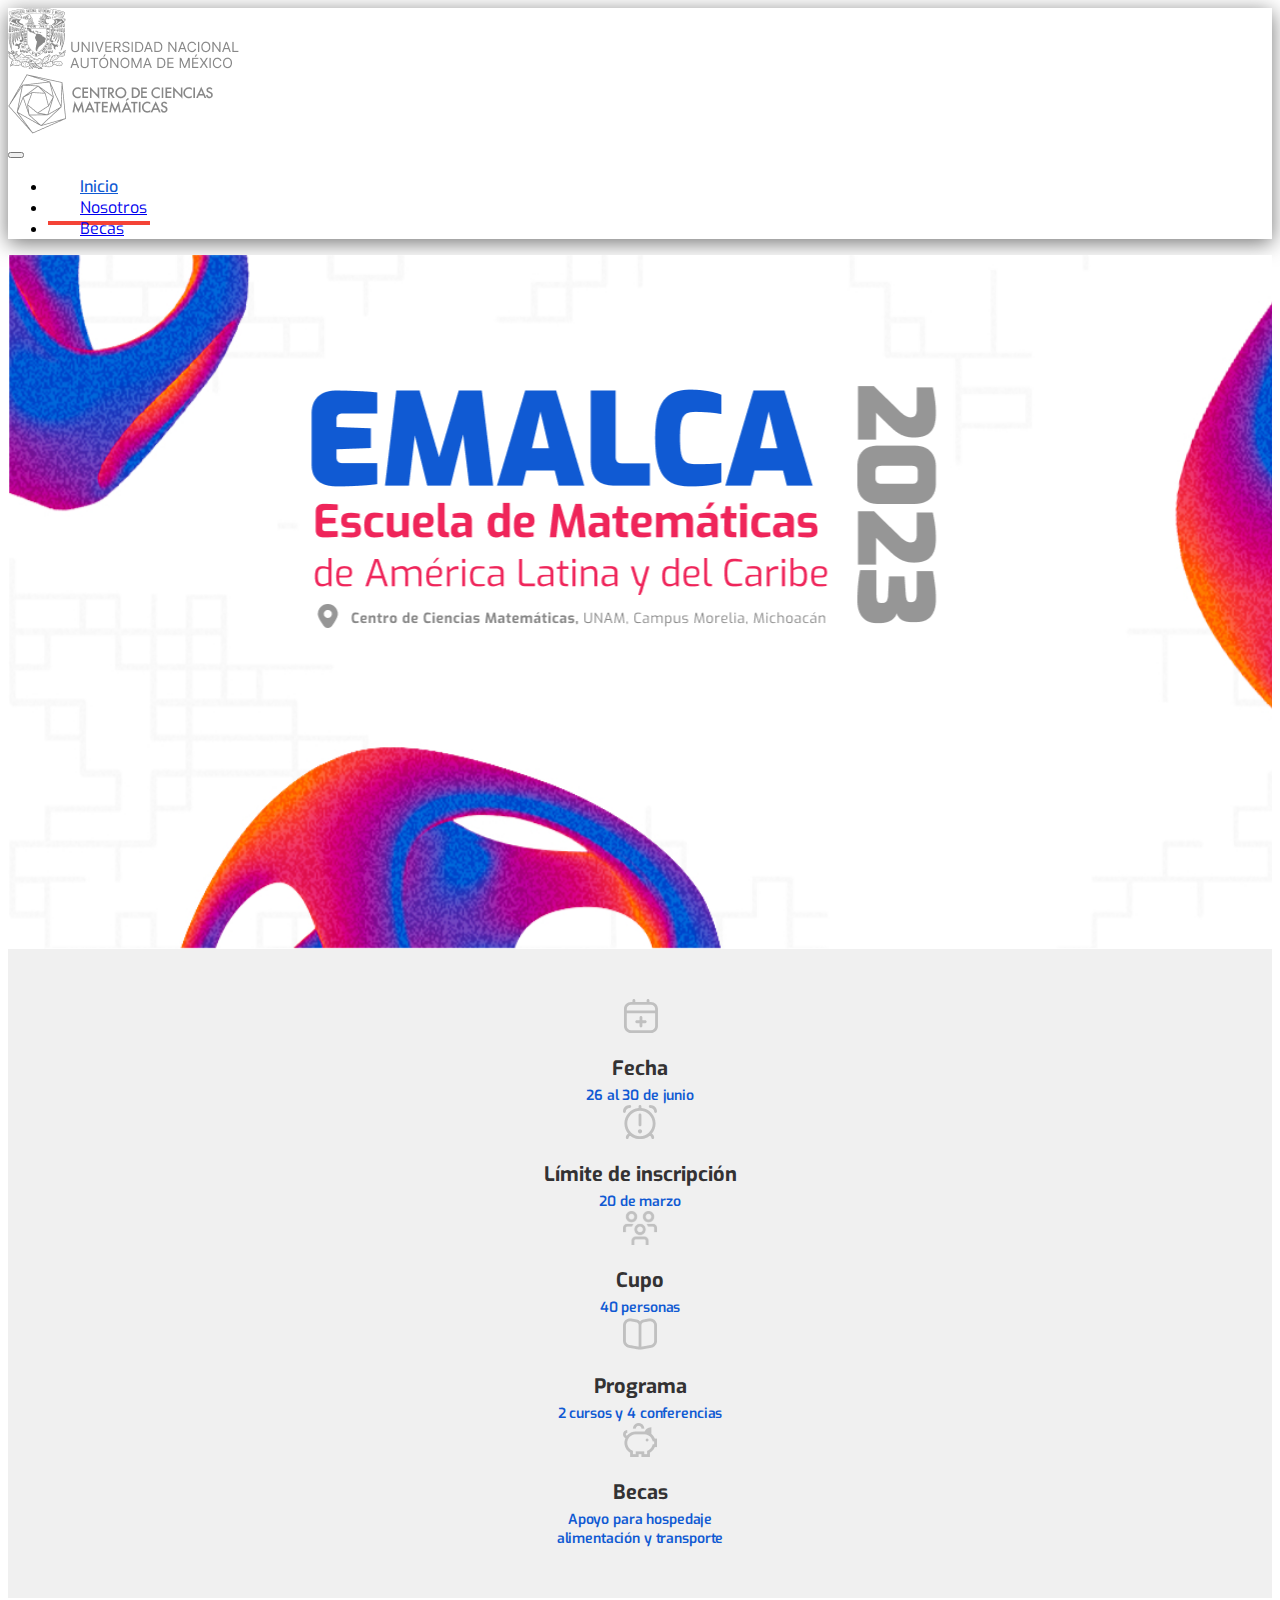
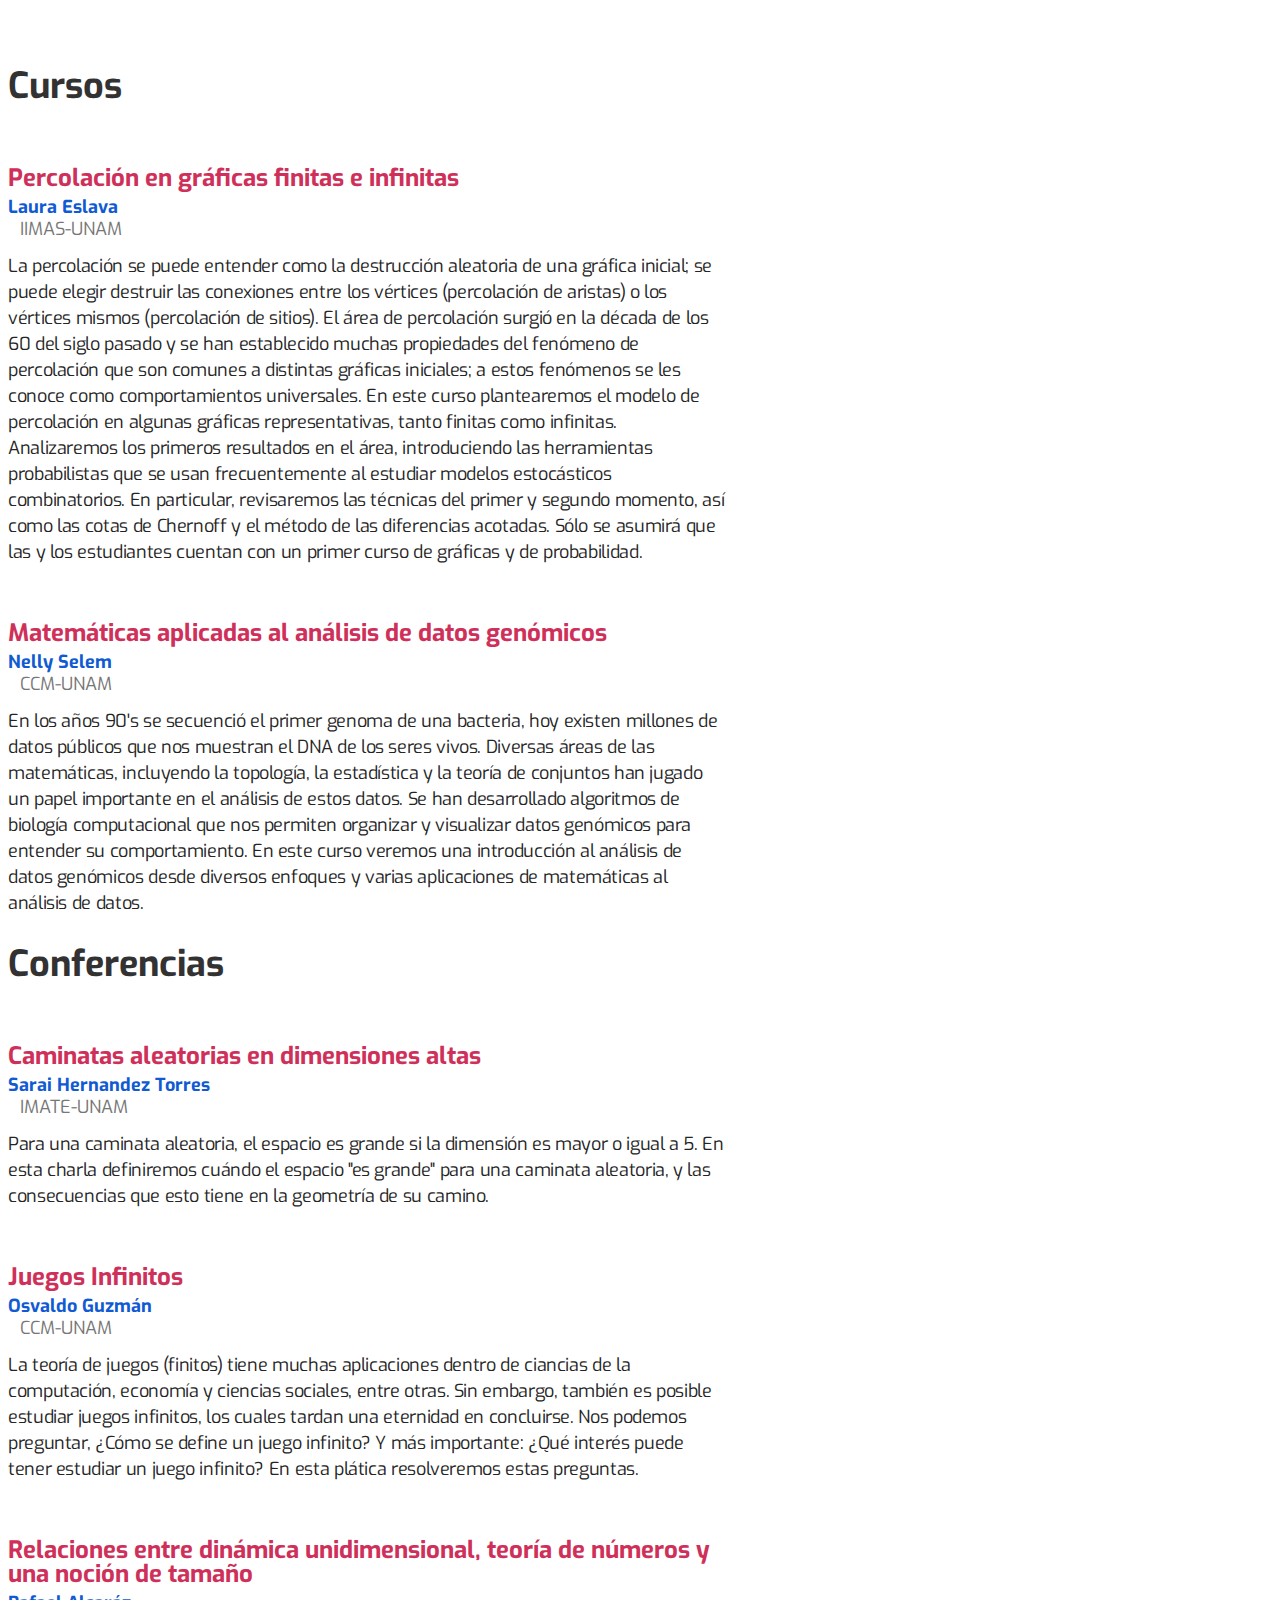
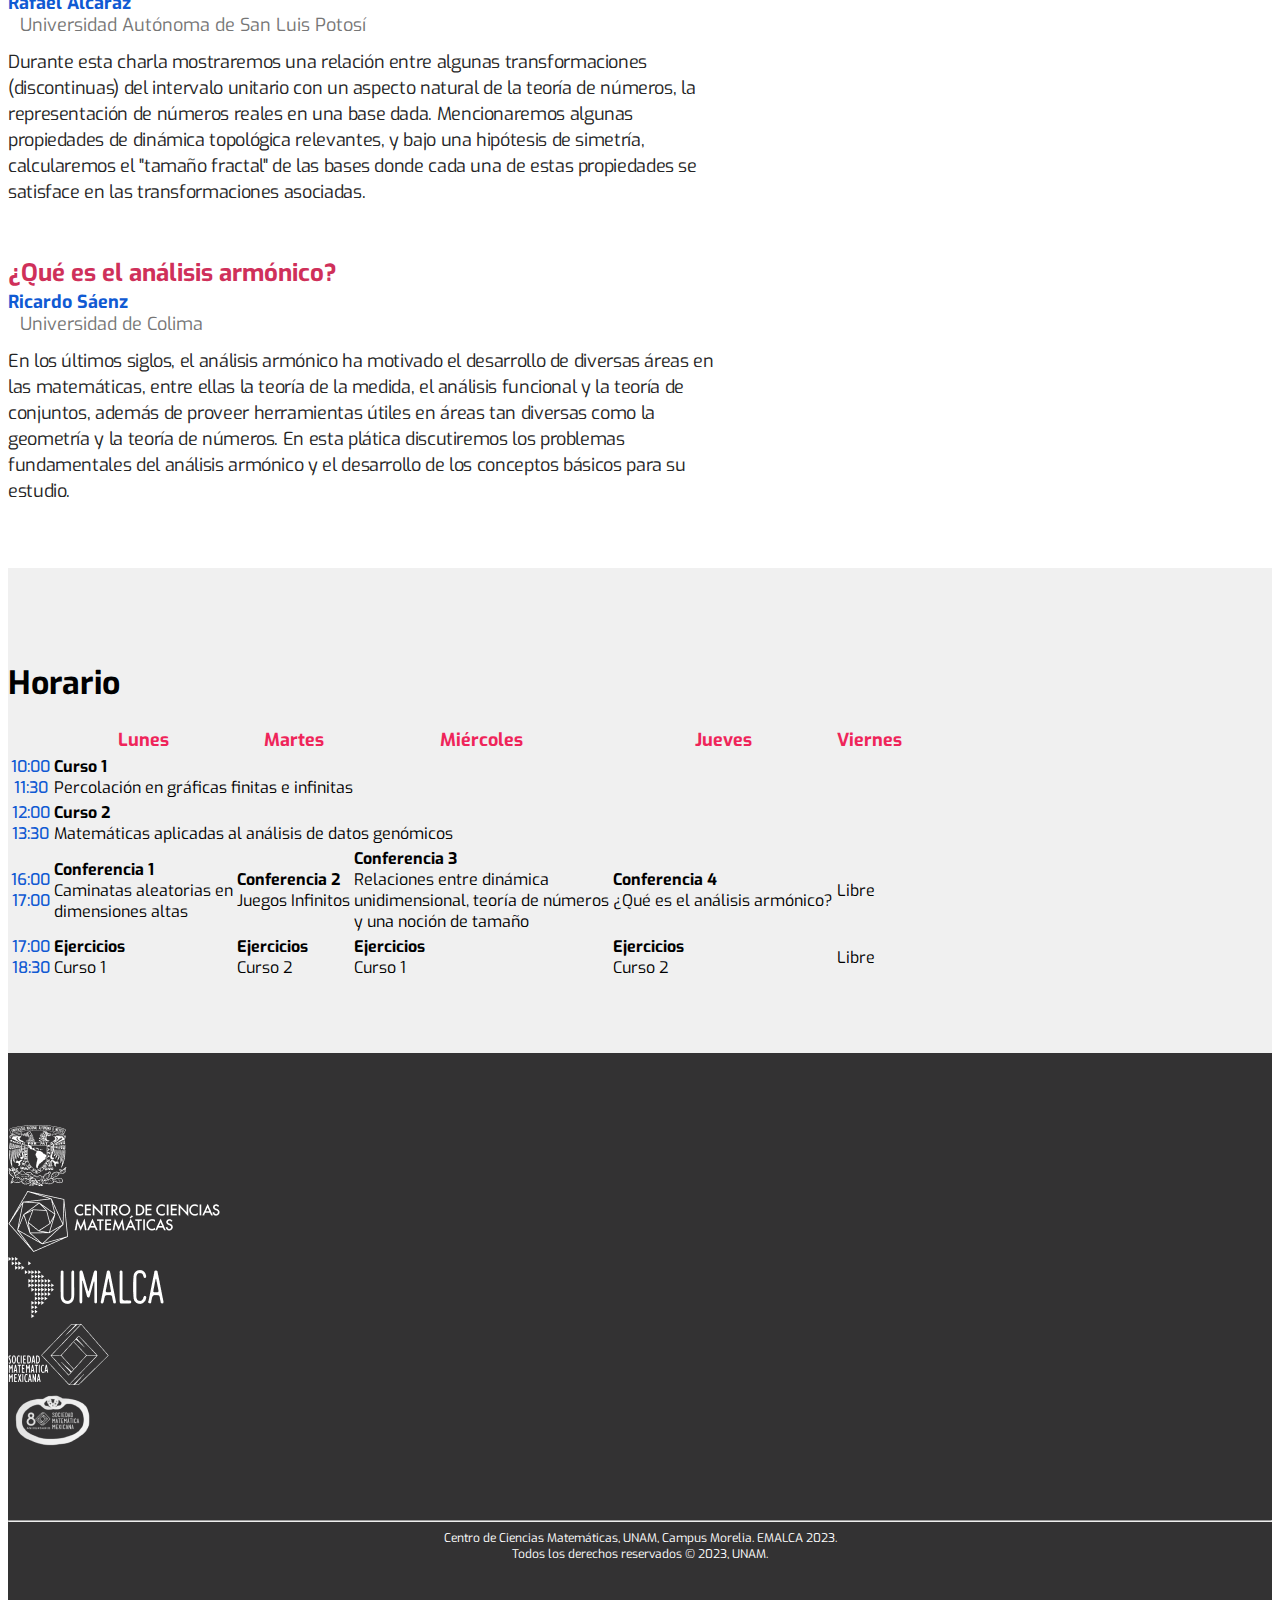
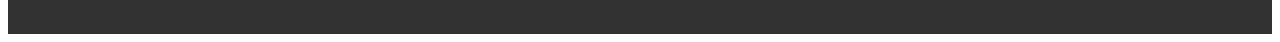
==== index.html @ 52194ac8 "curso 2" ====
<!doctype html>
<html lang="en">
<head>
    <meta charset="utf-8">
    <meta name="viewport" content="width=device-width, initial-scale=1">

    <link rel="preconnect" href="https://fonts.googleapis.com">
    <link rel="preconnect" href="https://fonts.gstatic.com" crossorigin>
    <link href="https://fonts.googleapis.com/css2?family=Exo:ital,wght@0,100;0,200;0,300;0,400;0,500;0,600;0,700;0,800;0,900;1,100;1,200;1,300;1,400;1,500;1,600;1,700;1,800;1,900&display=swap" rel="stylesheet">
    <link href="https://cdn.jsdelivr.net/npm/bootstrap@5.0.2/dist/css/bootstrap.min.css" rel="stylesheet" integrity="sha384-EVSTQN3/azprG1Anm3QDgpJLIm9Nao0Yz1ztcQTwFspd3yD65VohhpuuCOmLASjC" crossorigin="anonymous">
    <link rel="stylesheet" href="css/ccm.css">

    <title>Emalca 2023</title>

</head>
<body>

<nav class="shadow navbar navbar-expand-lg navbar-light ">
    <div class="container">
        <div>
            <img class="d-none d-md-inline-block" src="img/escudoUNAM.png" alt="Escudo UNAM"> <img class="ms-2 d-none d-sm-inline" src="img/unam-text.png" alt="Universidad Nacional Autónoma de México">
        </div>
        <div>
            <img  class="ms-1 ms-sm-4" src="img/ccm-logo.png" alt="Escudo CCM">
        </div>
        <button class="navbar-toggler" type="button" data-bs-toggle="collapse" data-bs-target="#navbarNav" aria-controls="navbarNav" aria-expanded="false" aria-label="Toggle navigation">
            <span class="navbar-toggler-icon"></span>
        </button>
        <div class="collapse navbar-collapse" id="navbarNav">
            <ul class="navbar-nav ms-auto ">
                <li class="nav-item">
                    <a class="nav-link active" aria-current="page" href="index.html">Inicio</a>
                </li>
                <li class="nav-item">
                    <a class="nav-link" href="nosotros.html">Nosotros</a>
                </li>
                <li class="nav-item">
                    <a class="nav-link" href="becas.html">Becas</a>
                </li>
            </ul>
        </div>
    </div>
</nav>

<div class="hero-image">
    <div class="container">
        <div class="d-flex">
            <img class="hero-text" src="img/TEXT-BANNER.png" ALT="imagen Emalca 2023">
        </div>
    </div>
</div>

<section id="infographic">
    <div class="container">
        <div class="d-flex flex-column flex-md-row justify-content-evenly">
            <div class="d-flex flex-column mb-5">
                <div class="info-icon"><svg width="35" height="35" viewBox="0 0 35 35" fill="none" xmlns="http://www.w3.org/2000/svg">
                    <path d="M27.8844 2.95809H26.4678V1.54142C26.4678 0.759423 25.8331 0.124756 25.0511 0.124756C24.2691 0.124756 23.6344 0.759423 23.6344 1.54142V2.95809H12.3011V1.54142C12.3011 0.759423 11.6664 0.124756 10.8844 0.124756C10.1024 0.124756 9.46777 0.759423 9.46777 1.54142V2.95809H8.05111C4.14536 2.95809 0.967773 6.13567 0.967773 10.0414V27.0414C0.967773 30.9472 4.14536 34.1248 8.05111 34.1248H27.8844C31.7902 34.1248 34.9678 30.9472 34.9678 27.0414V10.0414C34.9678 6.13567 31.7902 2.95809 27.8844 2.95809ZM8.05111 5.79142H27.8844C30.2276 5.79142 32.1344 7.69826 32.1344 10.0414V11.4581H3.80111V10.0414C3.80111 7.69826 5.70794 5.79142 8.05111 5.79142ZM27.8844 31.2914H8.05111C5.70794 31.2914 3.80111 29.3846 3.80111 27.0414V14.2914H32.1344V27.0414C32.1344 29.3846 30.2276 31.2914 27.8844 31.2914ZM23.6344 22.7914C23.6344 23.5734 22.9998 24.2081 22.2178 24.2081H19.3844V27.0414C19.3844 27.8234 18.7498 28.4581 17.9678 28.4581C17.1858 28.4581 16.5511 27.8234 16.5511 27.0414V24.2081H13.7178C12.9358 24.2081 12.3011 23.5734 12.3011 22.7914C12.3011 22.0094 12.9358 21.3748 13.7178 21.3748H16.5511V18.5414C16.5511 17.7594 17.1858 17.1248 17.9678 17.1248C18.7498 17.1248 19.3844 17.7594 19.3844 18.5414V21.3748H22.2178C22.9998 21.3748 23.6344 22.0094 23.6344 22.7914Z" fill="black" fill-opacity="0.2"/>
                </svg></div>
                <div class="info-graph-title">Fecha</div>
                <div class="info-graph-subtitle">26 al 30 de junio</div>
            </div>
            <div class="d-flex flex-column mb-5">
                <div class="info-icon">
                    <svg width="34" height="35" viewBox="0 0 34 35" fill="none" xmlns="http://www.w3.org/2000/svg">
                        <g opacity="0.2" clip-path="url(#clip0_27_1245)">
                            <path d="M18.4172 3.02326V1.54142C18.4172 0.758006 17.7839 0.124756 17.0005 0.124756C16.2171 0.124756 15.5838 0.758006 15.5838 1.54142V3.02326C7.6519 3.74151 1.41715 10.4268 1.41715 18.5414C1.41715 22.4203 2.84232 25.9733 5.1954 28.7032C3.9969 29.3393 2.83382 30.5689 2.83382 32.7081C2.83382 33.4915 3.46707 34.1248 4.25049 34.1248C5.0339 34.1248 5.66715 33.4915 5.66715 32.7081C5.66715 31.2914 6.88265 31.0166 7.23965 30.967C7.33882 30.9557 7.43515 30.9344 7.52582 30.9047C10.1537 32.922 13.439 34.1248 16.9991 34.1248C20.5592 34.1248 23.8487 32.922 26.4766 30.9018C26.5616 30.9302 26.6508 30.9514 26.7429 30.9642C27.1169 31.0152 28.3324 31.29 28.3324 32.7067C28.3324 33.4901 28.9657 34.1233 29.7491 34.1233C30.5325 34.1233 31.1657 33.4901 31.1657 32.7067C31.1657 30.5675 30.0027 29.3378 28.8042 28.7018C31.1572 25.9718 32.5824 22.4188 32.5824 18.54C32.5824 10.4253 26.3477 3.74009 18.4157 3.02184L18.4172 3.02326ZM4.25049 18.5414C4.25049 11.5105 9.96957 5.79142 17.0005 5.79142C24.0314 5.79142 29.7505 11.5105 29.7505 18.5414C29.7505 25.5723 24.0314 31.2914 17.0005 31.2914C9.96957 31.2914 4.25049 25.5723 4.25049 18.5414ZM34.0005 6.49976C34.0005 7.28317 33.3672 7.91642 32.5838 7.91642C31.8004 7.91642 31.1672 7.28317 31.1672 6.49976C31.1672 4.78276 29.7831 2.95809 27.2217 2.95809C26.4383 2.95809 25.8051 2.32484 25.8051 1.54142C25.8051 0.758006 26.4383 0.124756 27.2217 0.124756C31.0241 0.124756 34.0005 2.92551 34.0005 6.49976ZM1.41715 7.91642C0.633738 7.91642 0.000488281 7.28317 0.000488281 6.49976C0.000488281 2.92551 2.97832 0.124756 6.77924 0.124756C7.56265 0.124756 8.1959 0.758006 8.1959 1.54142C8.1959 2.32484 7.56265 2.95809 6.77924 2.95809C4.21649 2.95809 2.83382 4.78276 2.83382 6.49976C2.83382 7.28317 2.20057 7.91642 1.41715 7.91642ZM18.4172 10.0414V19.9581C18.4172 20.7415 17.7839 21.3748 17.0005 21.3748C16.2171 21.3748 15.5838 20.7415 15.5838 19.9581V10.0414C15.5838 9.25801 16.2171 8.62476 17.0005 8.62476C17.7839 8.62476 18.4172 9.25801 18.4172 10.0414ZM19.1255 26.3331C19.1255 27.5061 18.1735 28.4581 17.0005 28.4581C15.8275 28.4581 14.8755 27.5061 14.8755 26.3331C14.8755 25.1601 15.8275 24.2081 17.0005 24.2081C18.1735 24.2081 19.1255 25.1601 19.1255 26.3331Z" fill="black"/>
                        </g>
                        <defs>
                            <clipPath id="clip0_27_1245">
                                <rect width="34" height="34" fill="white" transform="translate(0.000488281 0.124756)"/>
                            </clipPath>
                        </defs>
                    </svg></div>
                <div class="info-graph-title">Límite de inscripción</div>
                <div class="info-graph-subtitle">20 de marzo</div>
            </div>
            <div class="d-flex flex-column mb-5">
                <div class="info-icon">
                    <svg width="35" height="35" viewBox="0 0 35 35" fill="none" xmlns="http://www.w3.org/2000/svg" xmlns:xlink="http://www.w3.org/1999/xlink">
                        <rect opacity="0.2" x="0.0322266" y="0.00390625" width="34" height="34" fill="url(#pattern0)"/>
                        <defs>
                            <pattern id="pattern0" patternContentUnits="objectBoundingBox" width="1" height="1">
                                <use xlink:href="#image0_27_1267" transform="scale(0.00195312)"/>
                            </pattern>
                            <image id="image0_27_1267" width="512" height="512" xlink:href="[data-uri]"/>
                        </defs>
                    </svg>
                </div>
                <div class="info-graph-title">Cupo</div>
                <div class="info-graph-subtitle">40 personas</div>
            </div>
            <div class="d-flex flex-column mb-5">
                <div class="info-icon">
                    <img class="img" src="img/book.png" alt="Program icon">
                </div>
                <div class="info-graph-title">Programa</div>
                <div class="info-graph-subtitle">2 cursos y 4 conferencias</div>
            </div>
            <div class="d-flex flex-column mb-5">
                <div class="info-icon">
                    <img class="img" src="img/becas.png" alt="Becas icon">
                </div>
                <div class="info-graph-title">Becas</div>
                <div class="info-graph-subtitle">Apoyo para hospedaje<br>
                    alimentación y transporte</div>
            </div>
        </div>
    </div>

</section>

<section id="program">
    <div class="container">

        <h1>Cursos</h1>

        <div class="course">
            <div class="course-title">Percolación en gráficas finitas e infinitas</div>
            <div class="professor d-inline">Laura Eslava</div><div class="university d-inline">IIMAS-UNAM</div>
            <div class="abstract">La percolación se puede entender como la destrucción aleatoria de una gráfica inicial; se puede elegir destruir las conexiones entre los vértices (percolación de aristas) o los vértices mismos (percolación de sitios). El área de percolación surgió en la década de los 60 del siglo pasado y se han establecido muchas propiedades del fenómeno de percolación que son comunes
                a distintas gráficas iniciales; a estos fenómenos se les conoce como comportamientos universales. En este curso plantearemos el modelo de percolación en algunas gráficas representativas, tanto finitas como infinitas.
                Analizaremos los primeros resultados en el área, introduciendo las herramientas probabilistas que se usan frecuentemente al estudiar modelos estocásticos combinatorios. En particular, revisaremos las técnicas del primer y segundo momento, así como las cotas de Chernoff y el método de las diferencias acotadas. Sólo se asumirá que las y los estudiantes cuentan con un primer curso de gráficas y de probabilidad. </div>
        </div>

        <div class="course">
            <div class="course-title">Matemáticas aplicadas al análisis de datos genómicos</div>
            <div class="professor d-inline">Nelly Selem</div><div class="university d-inline">CCM-UNAM</div>
            <div class="abstract">En los años 90's se secuenció el primer genoma de una bacteria, hoy existen millones de datos públicos que nos muestran el DNA de los seres vivos. Diversas áreas de las matemáticas, incluyendo la topología, la estadística y la teoría de conjuntos han jugado un papel importante en el análisis de estos datos. Se han desarrollado algoritmos de biología computacional que nos permiten organizar y visualizar datos genómicos para entender su comportamiento. En este curso veremos una introducción al análisis de datos genómicos desde diversos enfoques y varias aplicaciones de matemáticas al análisis de datos.</div>
        </div>

        <h1 class="mt-5">Conferencias</h1>

        <div class="course">
            <div class="course-title">Caminatas aleatorias en dimensiones altas</div>
            <div class="professor d-inline">Sarai Hernandez Torres</div><div class="university d-inline">IMATE-UNAM</div>
            <div class="abstract">Para una caminata aleatoria, el espacio es grande si la dimensión es mayor o igual a 5. En esta charla definiremos cuándo el espacio "es grande" para una caminata aleatoria, y las consecuencias que esto tiene en la geometría de su camino. </div>
        </div>

        <div class="course">
            <div class="course-title">Juegos Infinitos</div>
            <div class="professor d-inline">Osvaldo Guzmán</div><div class="university d-inline">CCM-UNAM</div>
            <div class="abstract">La teoría de juegos (finitos) tiene muchas aplicaciones dentro de ciancias de la computación, economía y ciencias sociales, entre otras. Sin embargo, también es posible estudiar juegos infinitos, los cuales tardan una eternidad en concluirse. Nos podemos preguntar, ¿Cómo se define un juego infinito? Y más importante: ¿Qué interés puede tener estudiar un juego infinito? En esta plática resolveremos estas preguntas.</div>
        </div>

        <div class="course">
            <div class="course-title">Relaciones entre dinámica unidimensional, teoría de números y una noción de tamaño</div>
            <div class="professor d-inline">Rafael Alcaráz</div><div class="university d-inline">Universidad Autónoma de San Luis Potosí</div>
            <div class="abstract">Durante esta charla mostraremos una relación entre algunas transformaciones (discontinuas) del intervalo unitario con un aspecto natural de la teoría de números, la representación de números reales en una base dada. Mencionaremos algunas propiedades de dinámica topológica relevantes, y bajo una hipótesis de simetría, calcularemos el "tamaño fractal" de las bases donde cada una de estas propiedades se satisface en las transformaciones asociadas.</div>
        </div>

        <div class="course">
            <div class="course-title">¿Qué es el análisis armónico?</div>
            <div class="professor d-inline">Ricardo Sáenz</div><div class="university d-inline">Universidad de Colima</div>
            <div class="abstract">En los últimos siglos, el análisis armónico ha motivado el desarrollo de diversas áreas en las matemáticas, entre ellas la teoría de la medida, el análisis funcional y la teoría de conjuntos, además de proveer herramientas útiles en áreas tan diversas como la geometría y la teoría de números. En esta plática discutiremos los problemas fundamentales del análisis armónico y el desarrollo de los conceptos básicos para su estudio.</div>
        </div>
    </div>
</section>

<section id="schedule">

    <div class="container">

        <h1 class="mb-5">Horario</h1>

        <div class="table-responsive-lg">
            <table class="table">
            <thead>
            <tr>
                <th scope="col"></th>
                <th scope="col" class="text-center"><span class="text-red fw-bold">Lunes</span></th>
                <th scope="col" class="text-center"><span class="text-red fw-bold">Martes</span></th>
                <th scope="col" class="text-center"><span class="text-red fw-bold">Miércoles</span></th>
                <th scope="col" class="text-center"><span class="text-red fw-bold">Jueves</span></th>
                <th scope="col" class="text-center"><span class="text-red fw-bold">Viernes</span></th>
            </tr>
            </thead>
            <tbody>
                <tr>
                    <th scope="row"><div class="d-flex flex-column text-blue"><div>10:00</div><div></div>11:30</div></th>
                    <td colspan="5"><div class="d-flex flex-column justify-content-center text-center"><div class="curso"><strong>Curso 1</strong></div><div class="curso-title">Percolación en gráficas finitas e infinitas</div></div></td>
                </tr>
                <tr>
                    <th scope="row"><div class="d-flex flex-column text-blue"><div>12:00</div><div></div>13:30</div></th>
                    <td colspan="5"><div class="d-flex flex-column justify-content-center text-center"><div class="curso"><strong>Curso 2</strong></div><div class="curso-title">Matemáticas aplicadas al análisis de datos genómicos</div></div></td>
                </tr>
                <tr>
                    <th scope="row"><div class="d-flex flex-column text-blue"><div>16:00</div><div></div>17:00</div></th>
                    <td><div class="d-flex flex-column justify-content-center text-center"><div class="curso"><strong>Conferencia 1</strong></div><div class="curso-title">Caminatas aleatorias en</div><div>dimensiones altas</div></div></td>
                    <td><div class="d-flex flex-column justify-content-center text-center"><div class="curso"><strong>Conferencia 2</strong></div><div class="curso-title">Juegos Infinitos</div></div></td>
                    <td><div class="d-flex flex-column justify-content-center text-center"><div class="curso"><strong>Conferencia 3</strong></div><div class="curso-title">Relaciones entre dinámica</div><div> unidimensional, teoría de números</div><div> y una noción de tamaño</div></div></td>
                    <td><div class="d-flex flex-column justify-content-center text-center"><div class="curso"><strong>Conferencia 4</strong></div><div class="curso-title">¿Qué es el análisis armónico?</div></div></td>
                    <td><div class="d-flex flex-column justify-content-center text-center"><span class="text-disabled">Libre</span></div></td>
                </tr>
                <tr>
                    <th scope="row"><div class="d-flex flex-column text-blue"><div>17:00</div><div></div>18:30</div></th>
                    <td><div class="d-flex flex-column justify-content-center text-center"><div class="curso"><strong>Ejercicios</strong></div><div class="curso-title">Curso 1</div></div></td>
                    <td><div class="d-flex flex-column justify-content-center text-center"><div class="curso"><strong>Ejercicios</strong></div><div class="curso-title">Curso 2</div></div></td>
                    <td><div class="d-flex flex-column justify-content-center text-center"><div class="curso"><strong>Ejercicios</strong></div><div class="curso-title">Curso 1</div></div></td>
                    <td><div class="d-flex flex-column justify-content-center text-center"><div class="curso"><strong>Ejercicios</strong></div><div class="curso-title">Curso 2</div></div></td>
                    <td><div class="d-flex flex-column justify-content-center text-center"><span class="text-disabled">Libre</span></div></td>
                </tr>
            </tbody>
        </table>
        </div>

    </div>


</section>

<section id="footer">
    <div class="container">
        <div class="d-flex flex-column justify-content-center flex-md-row justify-content-md-around">
            <div class="sponsor mb-3"><img src="img/UNAM.png" alt="Logo UNAM"></div>
            <div class="sponsor mb-3"><img src="img/CCM.png" alt="Logo CCM"></div>
            <div class="sponsor mb-3"><img src="img/UMALCA.png" alt="Logo Emalca"></div>
            <div class="sponsor mb-3"><img src="img/SMM.png" alt="Logo SMM"></div>
            <div class="sponsor mb-3"><img src="img/SMM-80.png" alt="Logo SMM"></div>
        </div>
        <hr>
        <div class="copyright">
            Centro de Ciencias Matemáticas, UNAM, Campus Morelia. EMALCA 2023.<br>
            Todos los derechos reservados © 2023, UNAM.
        </div>
    </div>
</section>

   <script src="https://cdn.jsdelivr.net/npm/bootstrap@5.0.2/dist/js/bootstrap.bundle.min.js" integrity="sha384-MrcW6ZMFYlzcLA8Nl+NtUVF0sA7MsXsP1UyJoMp4YLEuNSfAP+JcXn/tWtIaxVXM" crossorigin="anonymous"></script>

</body>
</html>
---- css/ccm.css ----
body, html {
    font-family: 'Exo', sans-serif;
}

.hero-image {
    /*background-image: url("../img/BANNER_INICIO1.jpg");*/
    /*background-repeat: no-repeat;*/
    /*background-size: cover;*/
    /*position: relative;*/
    /* min-height: 550px; */
    /* padding: 16px; */
    /*z-index: 0;*/
    margin-bottom: 24px;
}

.hero-text {
    margin-top: 30px;
    max-width: 100%;
}

.hero-l {
    margin-left: 12px;
    margin-top: 200px;
}

.hero-title-blue {
    font-style: normal;
    font-weight: 900;
    font-size: 50px;
    line-height: 52px;
    color: #105AD3;
}

.hero-title-red {
    font-weight: 700;
    font-size: 32px;
    line-height: 34px;
    color: #EF255A;
}

.hero-subtitle-red {
    font-weight: 400;
    font-size: 24px;
    line-height: 28px;
    color: #EF255A;
    max-width: 80%;
}

.hero-location {
    font-size: 16px;
    line-height: 20px;
    color: #969696;
    max-width: 70%;

}

.hero-r {
    position: relative;
}

.hero-year {
    font-weight: 900;
    font-size: 62px;
    line-height: 64px;
    color: #969696;
    position: absolute;
    transform-origin: 0 0;
    transform: rotate(90deg);
    left: 12px;
    top: 200px;
}

.btn {
    padding: 0.5rem 1.6rem;
    font-size: 1.2rem;
    font-weight: 500;
    border-radius: 1rem;
    transition: color .15s ease-in-out,background-color .15s ease-in-out,border-color .15s ease-in-out,box-shadow .15s ease-in-out;
}

.btn-success {
    color: #fff;
    background-color: #105AD3;
    border-color: #105AD3;
}

.btn-success:hover {
    color: #fff;
    background-color: #0e4297;
    border-color: #0e4297;
}

#infographic {
    padding: 50px 0;
    background-color: #F0F0F0;
}

.info-icon {
    text-align: center;
    margin-bottom: 16px;
}

.info-graph-title {
    font-weight: 700;
    font-size: 20px;
    line-height: 27px;
    text-align: center;
    color: #333233;
    margin-bottom: 4px;
}

.info-graph-subtitle {
    font-weight: 600;
    font-size: 14px;
    line-height: 19px;
    /* identical to box height */

    text-align: center;
    letter-spacing: -0.01em;

    color: #105AD3;
    /*color: #878787; */
}

#program {
    padding: 40px 0;
}

#program h1 {
    font-weight: 700;
    font-size: 36px;
    line-height: 48px;
    color: #333233;
}

.course {
    margin-top: 3.5rem;
}

.course-title {
    font-weight: 700;
    font-size: 24px;
    line-height: 24px;
    color: #CF305A;
    margin-bottom: 8px;
    margin-top: 32px;
    max-width: 720px;
}

.professor {
    font-weight: 700;
    font-size: 18px;
    line-height: 19px;
    color: #105AD3;

}

.university {
    font-size: 18px;
    margin-left: 12px;
    color: #767676;
}

.abstract {
    font-weight: 400;
    font-size: 16px;
    line-height: 26px;
    letter-spacing: -0.02em;
    max-width: 720px;
    color: #242424;
    margin-top: 12px;
    margin-bottom: 24px;
}

#historia {
    padding: 40px 0;
}

#historia p {
    max-width: 720px;
}

.timeline-section {
    background-color: #F0F0F0;
    padding: 48px 24px;
    overflow: scroll;
}

.timeline-container {
    position: relative;

    min-height: 150px;
    /*min-width: 700px;*/
}

.timeline-container::after {
    content: '';
    position: absolute;
    top: 50%;
    left: 0;
    border-top: 1px solid#105AD3;
    background: #105AD3;
    width: 100%;
    transform: translateY(-50%);
}

.tl-top {
    position: relative;
    min-width: 100px;
}

.tl-down {
    position: relative;
    min-width: 100px;
}

.tl-top::after {
    content: '';
    position: absolute;
    top: 3.5rem;
    bottom: 50%;
    left: 50%;
    border-right: 1px solid #105AD3;
    z-index: 1;
}

.tl-down::after {
    content: '';
    position: absolute;
    bottom: 3.5rem;
    top: 50%;
    left: 50%;
    border-right: 1px solid #105AD3;
    z-index: 1;
}

.tl-circle {
    margin: auto;
    height: 10px;
    width: 10px;
    background-color: #105AD3;
    border-radius: 50%;
    display: inline-block;
}

.tl-item {
    position: relative;
}

.tl-top .tl-item::after {
    /* The circles on the timeline */
    content: '';
    position: absolute;
    width: 10px;
    height: 10px;
    top: 28px;
    left: 45.5px;
    background-color: #105AD3;
    border: 1px solid #105AD3;
    border-radius: 50%;
    z-index: 1;
}

.tl-down .tl-item::before {
    /* The circles on the timeline */
    content: '';
    position: absolute;
    width: 10px;
    height: 10px;
    top: -12px;
    left: 45.5px;
    background-color: #105AD3;
    border: 1px solid #105AD3;
    border-radius: 50%;
    z-index: 1;
}

.text-red {
    font-weight: 700;
    font-size: 18px;
    color: #EF255A;
    text-align: center;
}

#becas {
    padding: 40px 0;
}

#becas p {
    max-width: 720px;
}

.mw-720 {
    max-width: 720px;
}

.minw-960 {
    min-width: 960px;
}

.text-blue {
    color: #105AD3;
    font-weight: 500;
}

#schedule {
    padding: 72px 0;
    background-color: #F0F0F0;
}

#footer {
    padding: 72px 0;
    background-color: #333233;
}

#footer hr {
    margin-top: 64px;
    color: #FFFFFF;
}

.copyright {
    font-weight: 400;
    font-size: 12px;
    line-height: 16px;
    text-align: center;
    color: #FFFFFF;
}

.navbar {
    box-shadow: 0 4px 20px rgba(0, 0, 0, 0.55)!important;
    z-index:1;
}

.nav-link {
     padding: 1.5rem 1rem;
}

.navbar-light .navbar-nav .nav-link.active, .navbar-light .navbar-nav .show>.nav-link {
    color: rgba(16, 90, 211, 1);
    font-weight: 500;
    border-bottom: 4px solid #f44336!important;
}

#comite {
    padding: 40px 0;
}

#comite h3 {
    font-weight: 700;
    font-size: 24px;
    line-height: 27px;
    color: #EF255A;
    margin-bottom: 28px;

}

@media (min-width: 992px) {
    .navbar-expand-lg .navbar-nav .nav-link {
        padding-right: 2rem;
        padding-left: 2rem;
    }
}

@media (min-width: 576px) {

    .abstract {
        font-size: 18px;
    }

    .hero-image {
        min-height: 550px;
    }

    .hero-l {
        margin-left: 180px;
    }
}


@media (min-width: 768px) {

    .hero-image {
        background-image: url("../img/BANNER_INICIO1.jpg");
        background-repeat: no-repeat;
        background-size: cover;
        position: relative;
        min-height: 550px;
        padding: 72px 200px;
        z-index: 0;
        margin-bottom: 0;
    }

    .hero-text {
        margin-left: 6rem!important;
    }

    .hero-l {
        margin-left: 180px;
        margin-top: 0px;
    }

    .hero-title-blue {
        font-style: normal;
        font-weight: 900;
        font-size: 135px;
        line-height: 120px;
        color: #105AD3;
    }

    .hero-title-red {
        font-weight: 700;
        font-size: 48px;
        line-height: 58px;
        color: #EF255A;
    }

    .hero-subtitle-red {
        font-weight: 400;
        font-size: 40px;
        line-height: 58px;
        color: #EF255A;
    }

    .hero-location {
        font-size: 18px;
        line-height: 22px;
        /* identical to box height */
        color: #969696;

    }

    .hero-r {
        position: relative;
    }

    .hero-year {
        font-weight: 900;
        font-size: 94px;
        line-height: 124px;
        color: #969696;
        position: absolute;
        transform-origin: 0 0;
        transform: rotate(90deg);
        left: 120px;
        top: auto;
    }

}
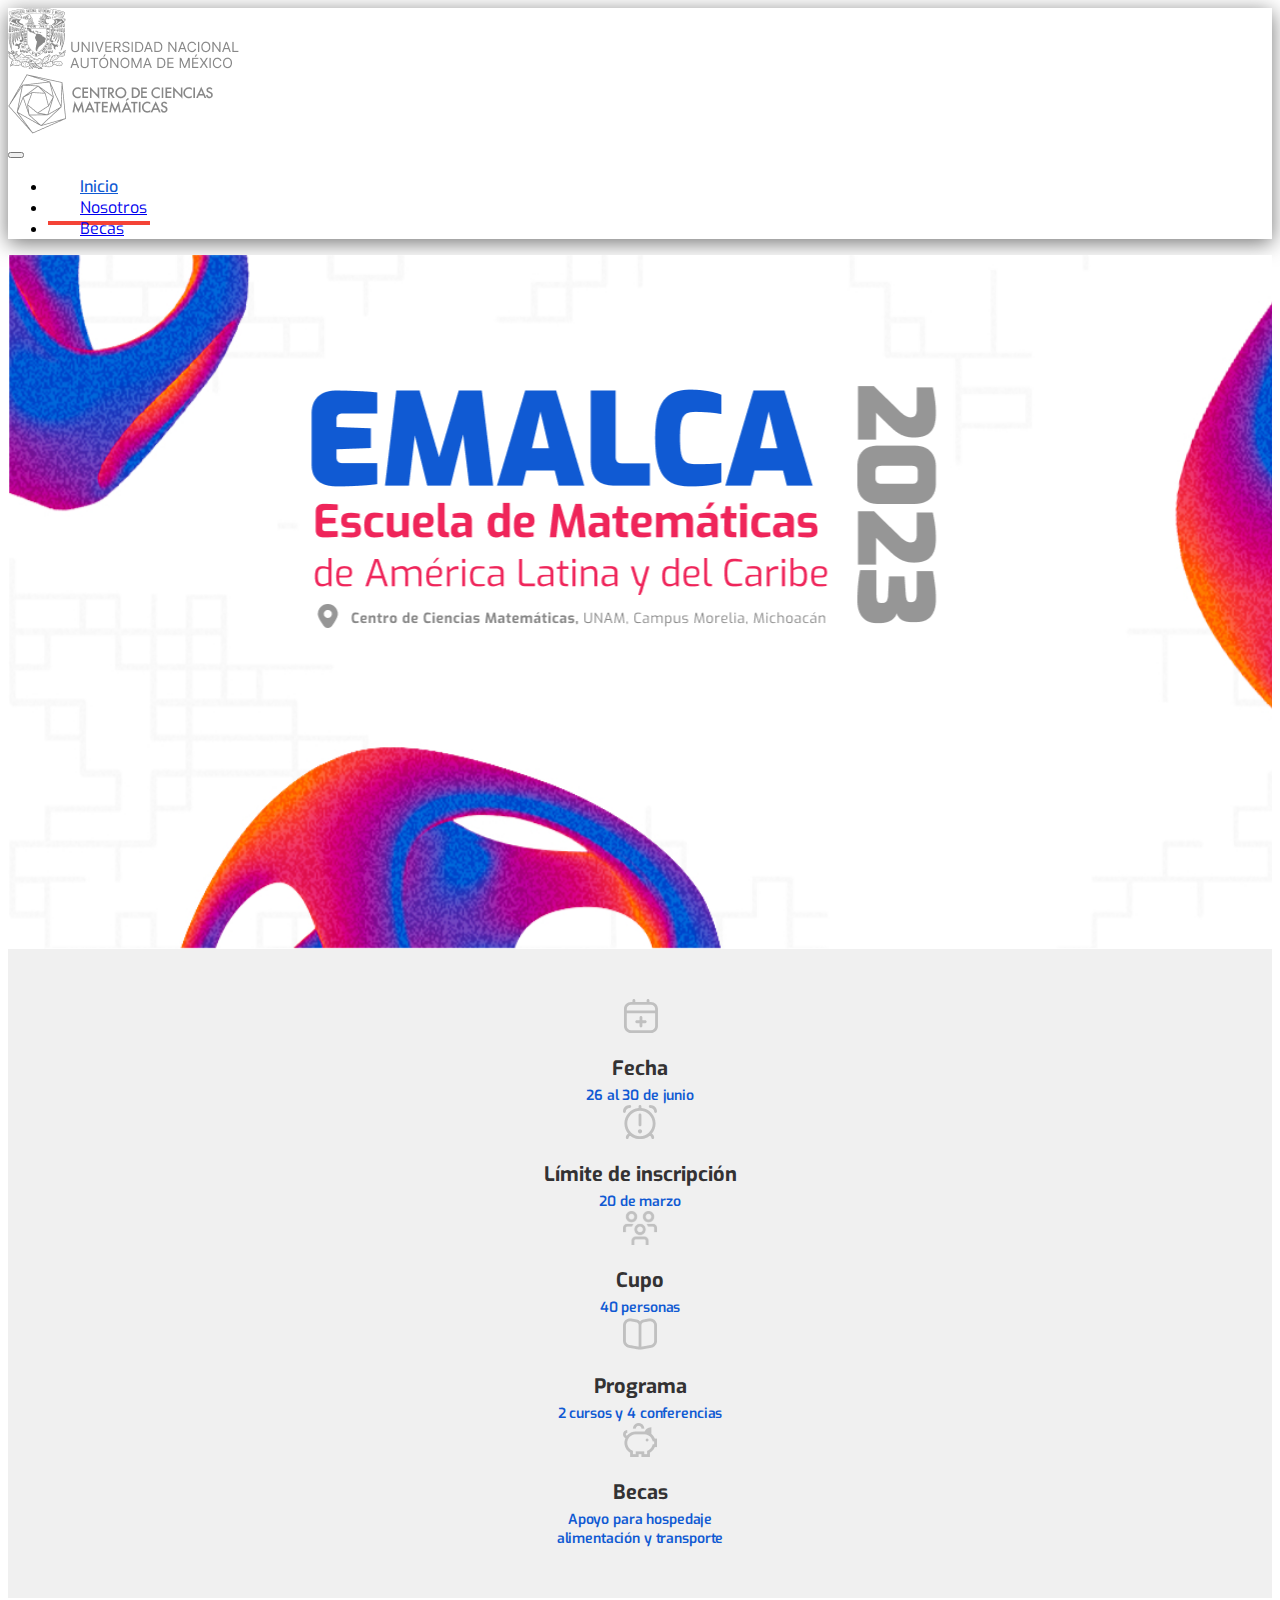
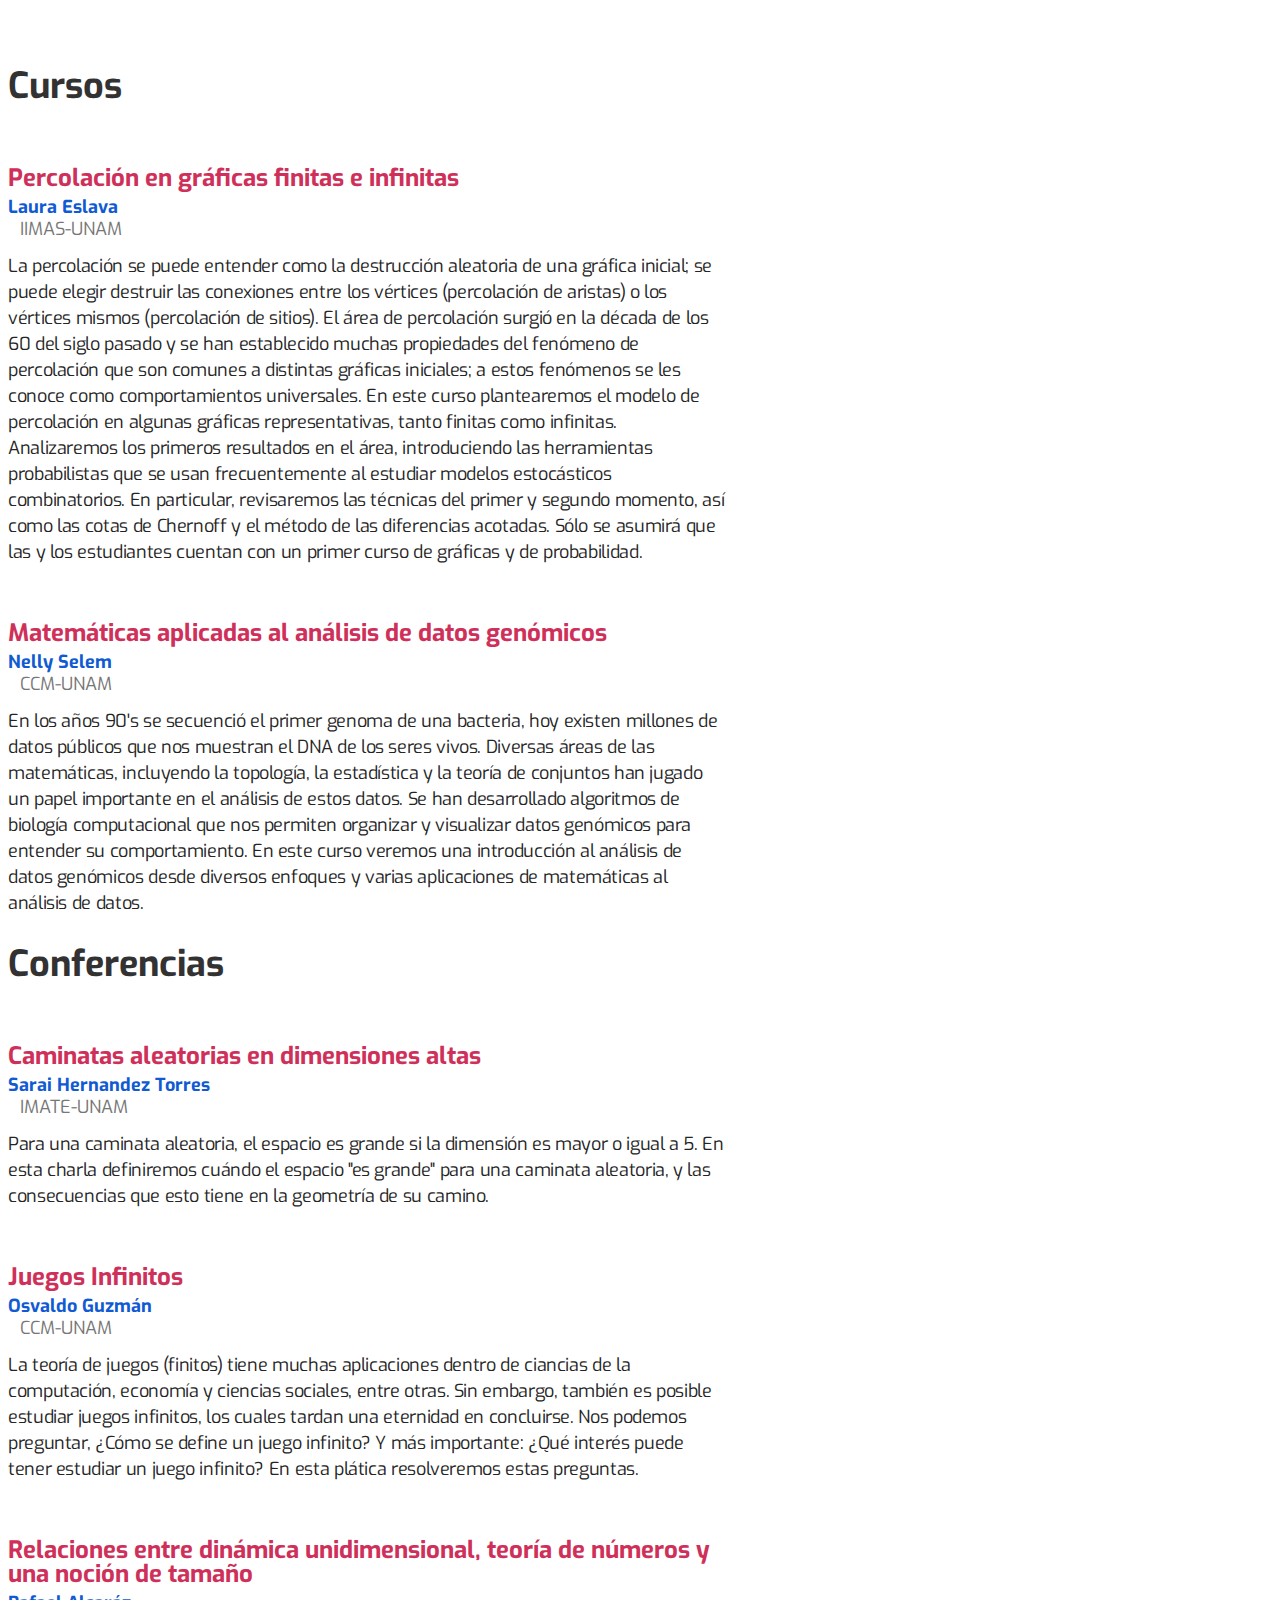
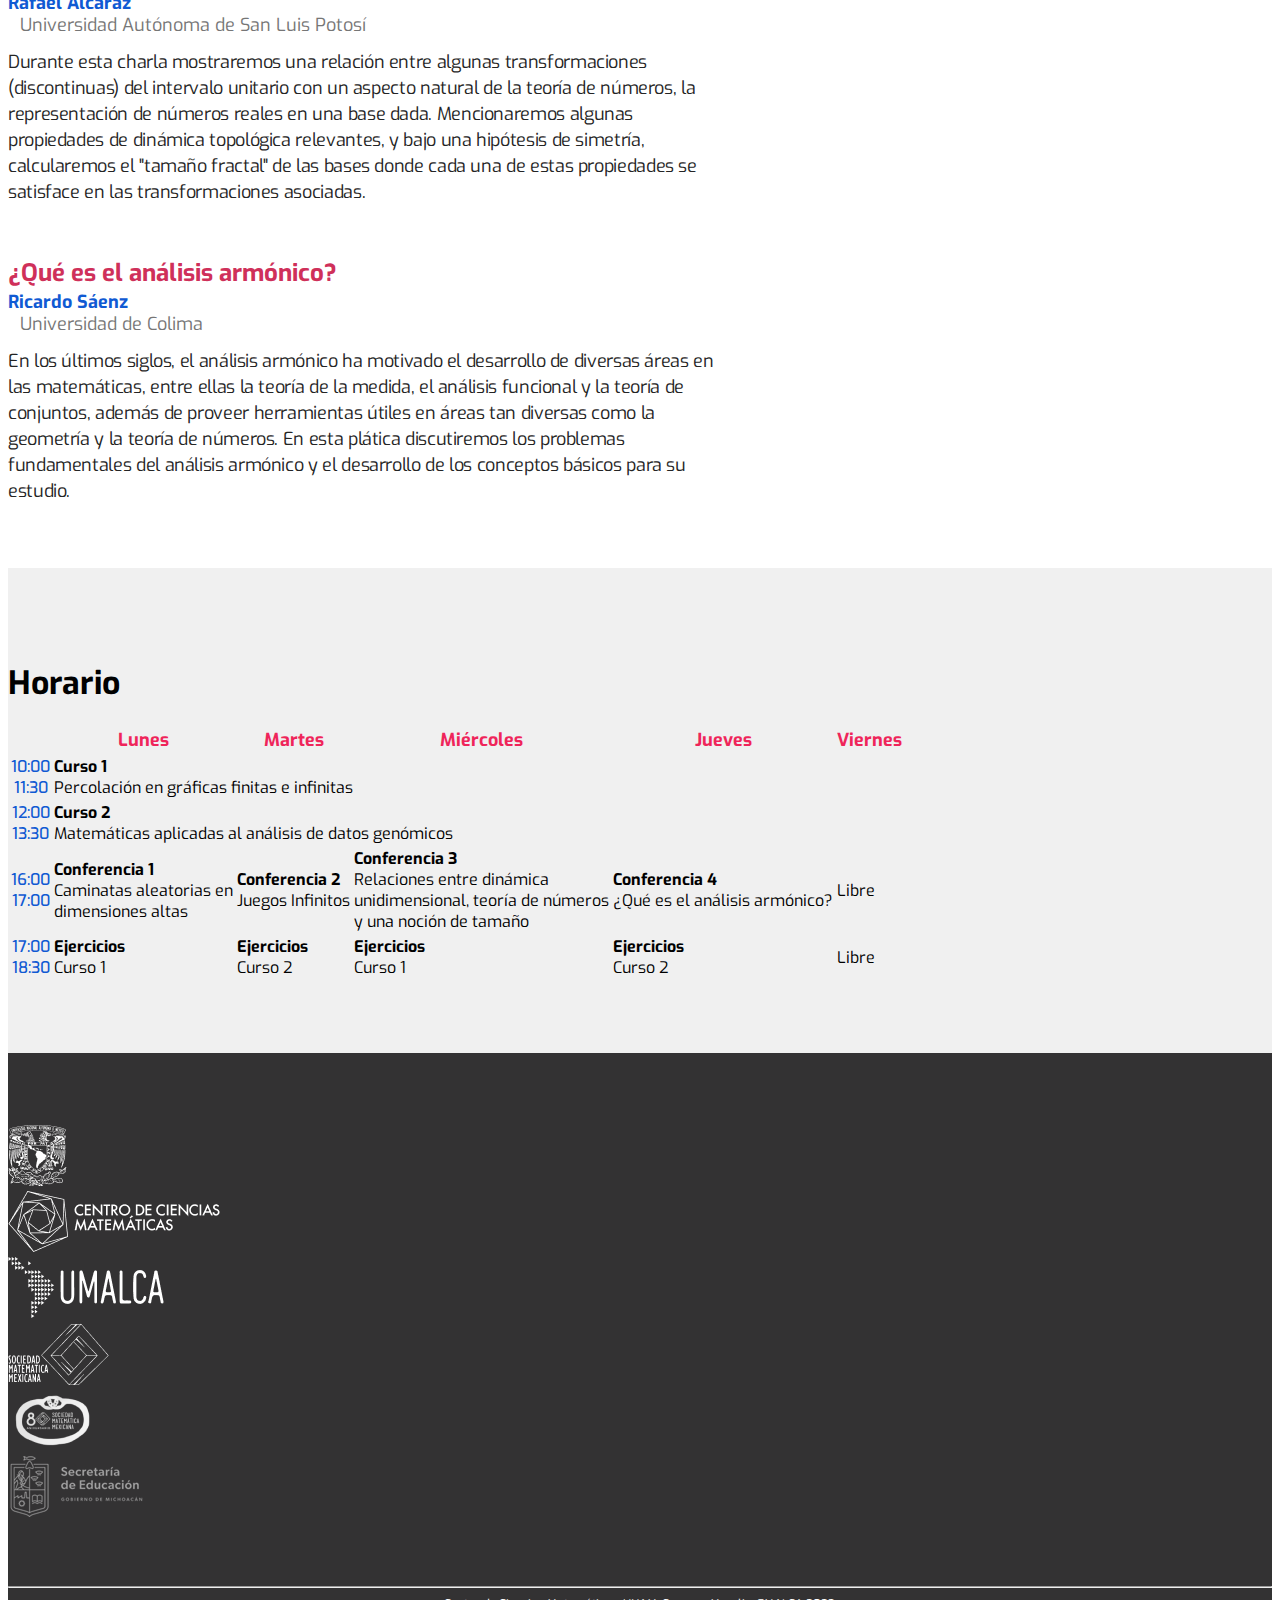
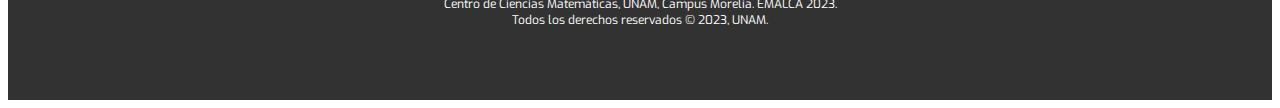
==== commit d94fd1a4: "SEE logo" ====
--- a/index.html
+++ b/index.html
@@ -217,6 +217,7 @@
             <div class="sponsor mb-3"><img src="img/UMALCA.png" alt="Logo Emalca"></div>
             <div class="sponsor mb-3"><img src="img/SMM.png" alt="Logo SMM"></div>
             <div class="sponsor mb-3"><img src="img/SMM-80.png" alt="Logo SMM"></div>
+            <div class="sponsor mb-3"><img src="img/SEE_LOGO_blanco.png" alt="Logo SEE"></div>
         </div>
         <hr>
         <div class="copyright">
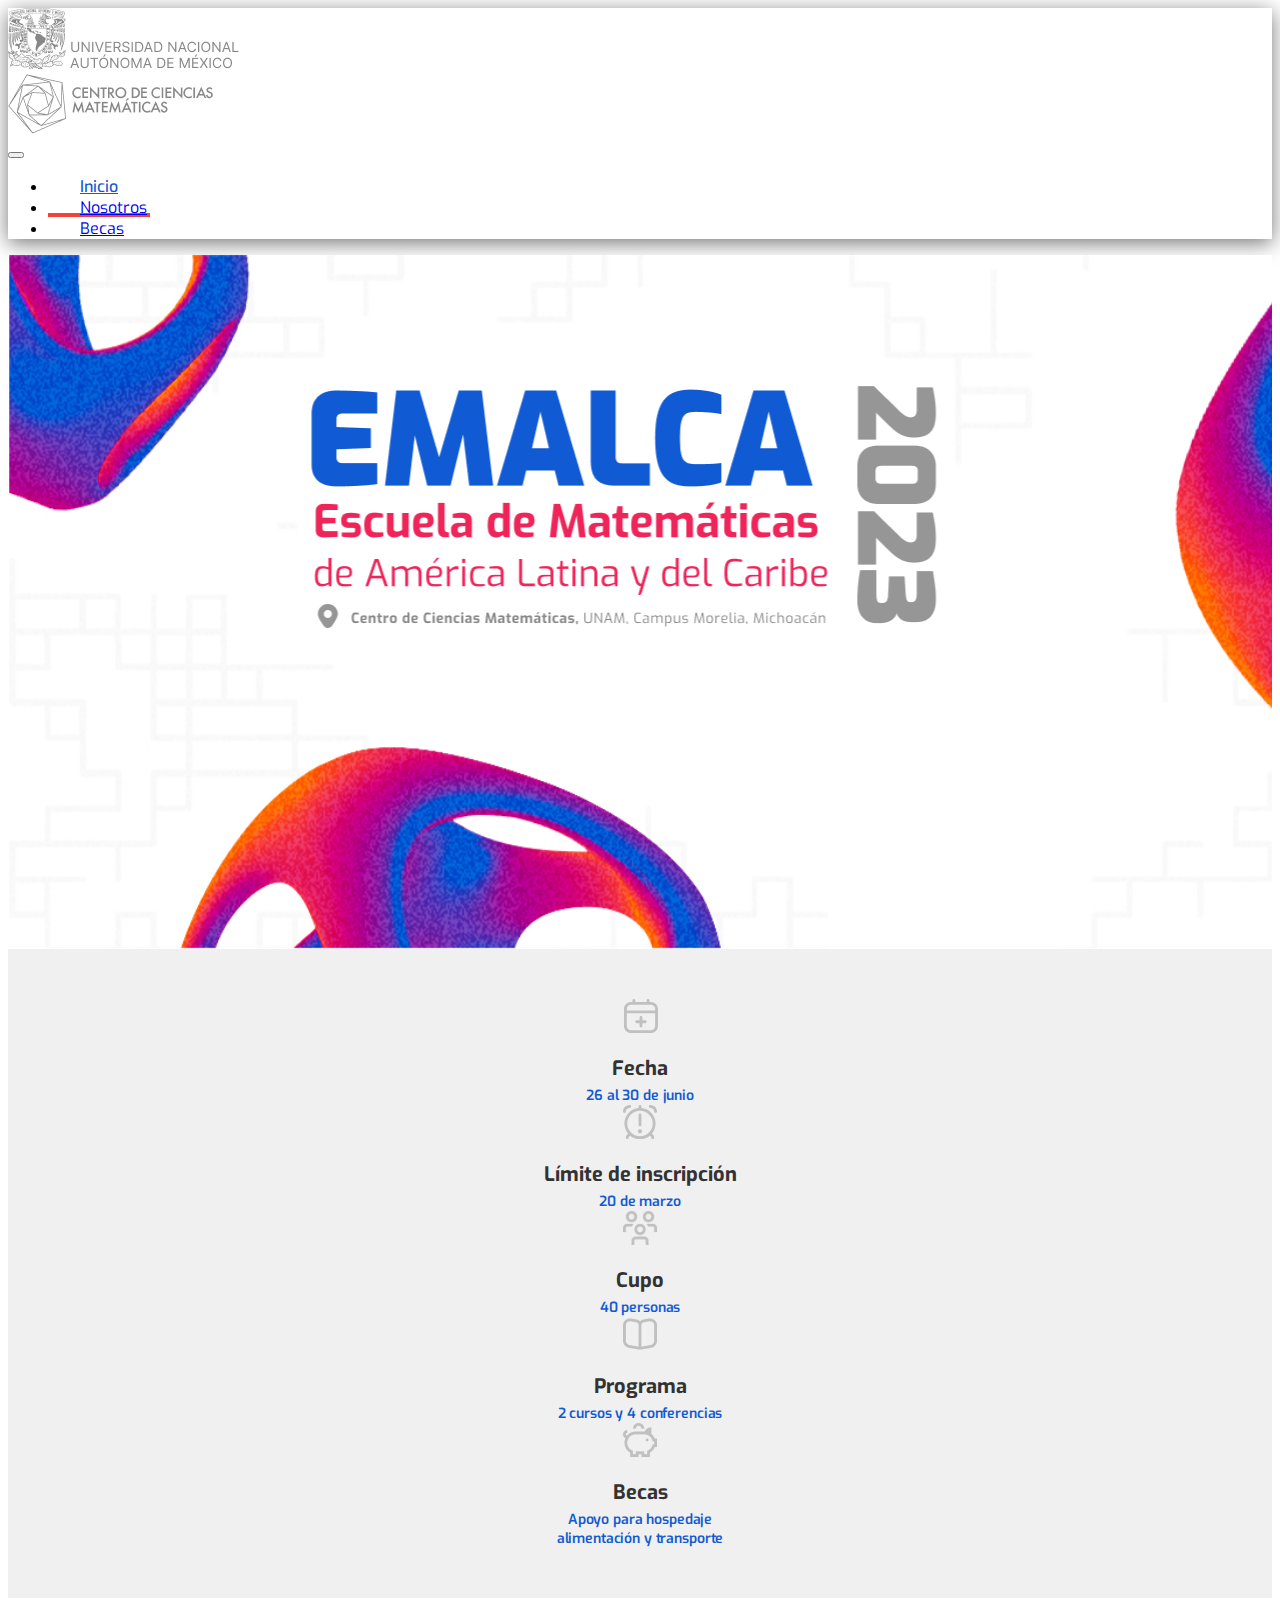
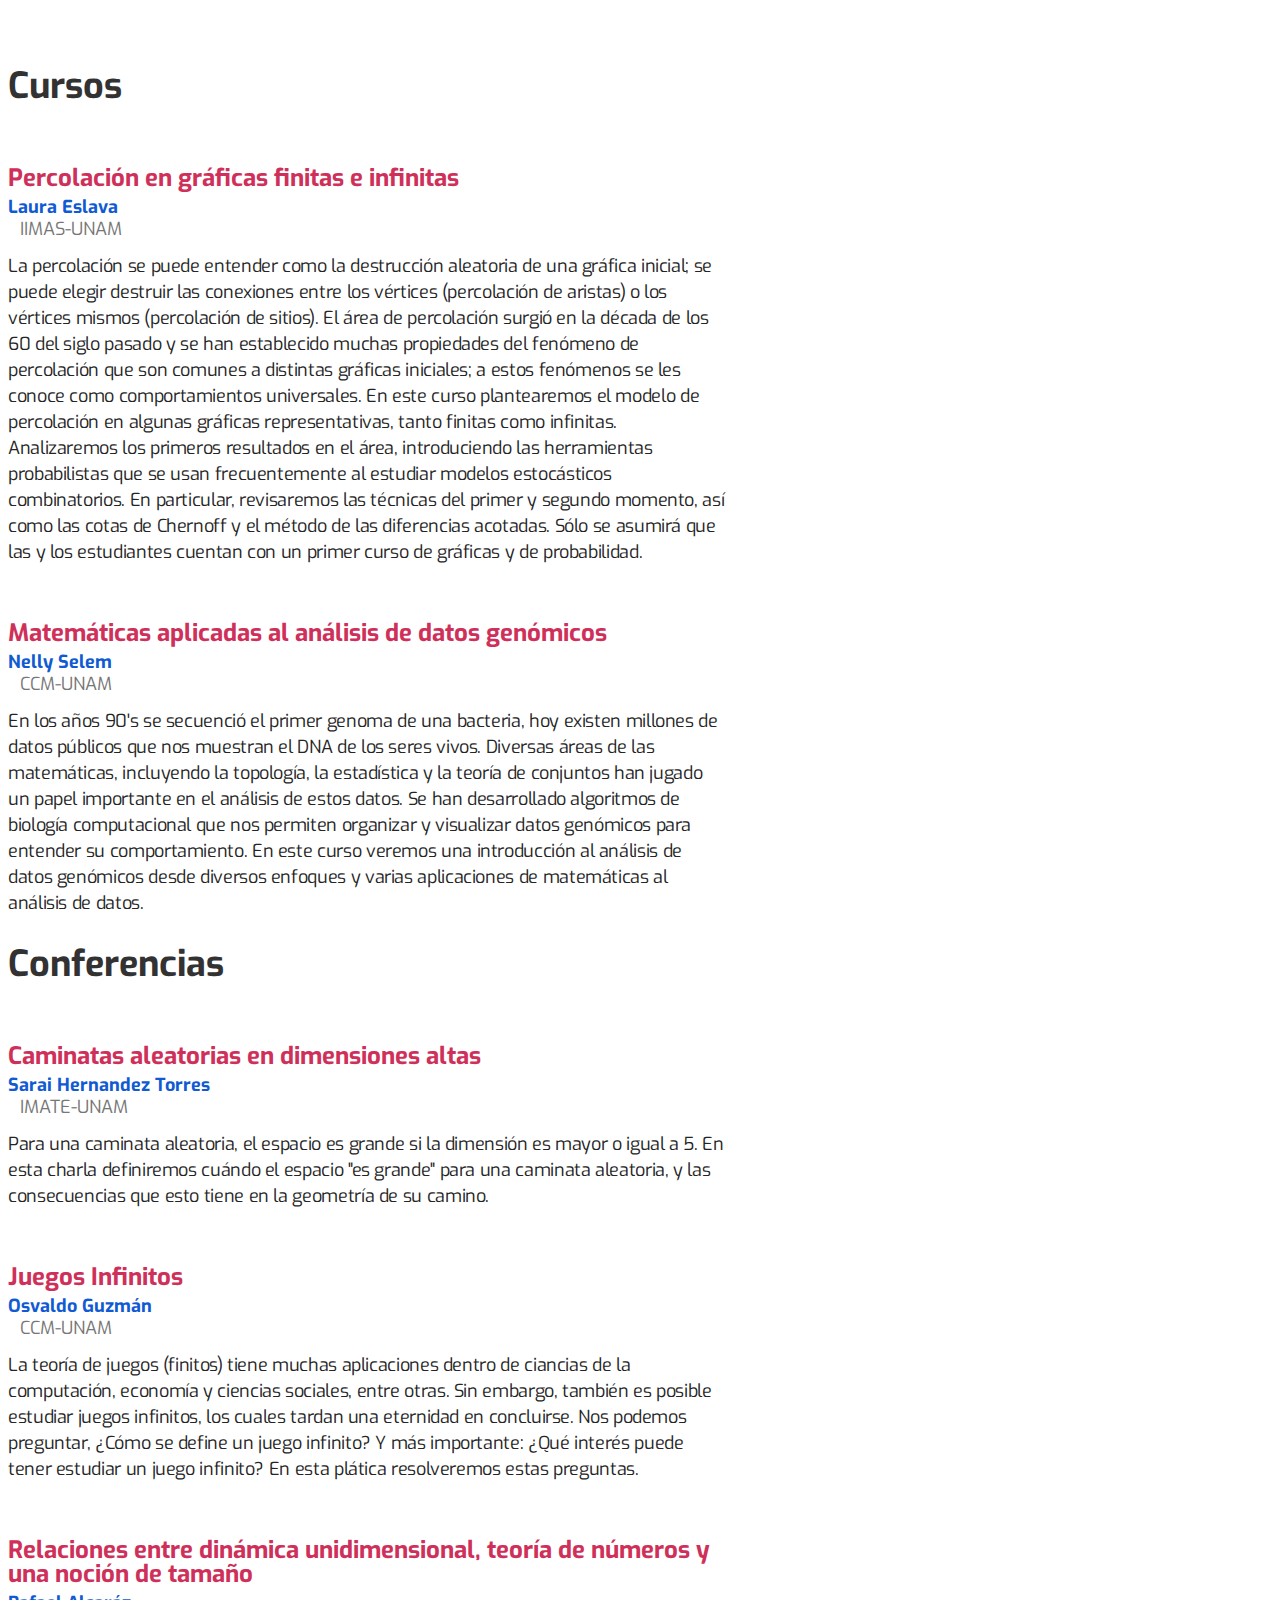
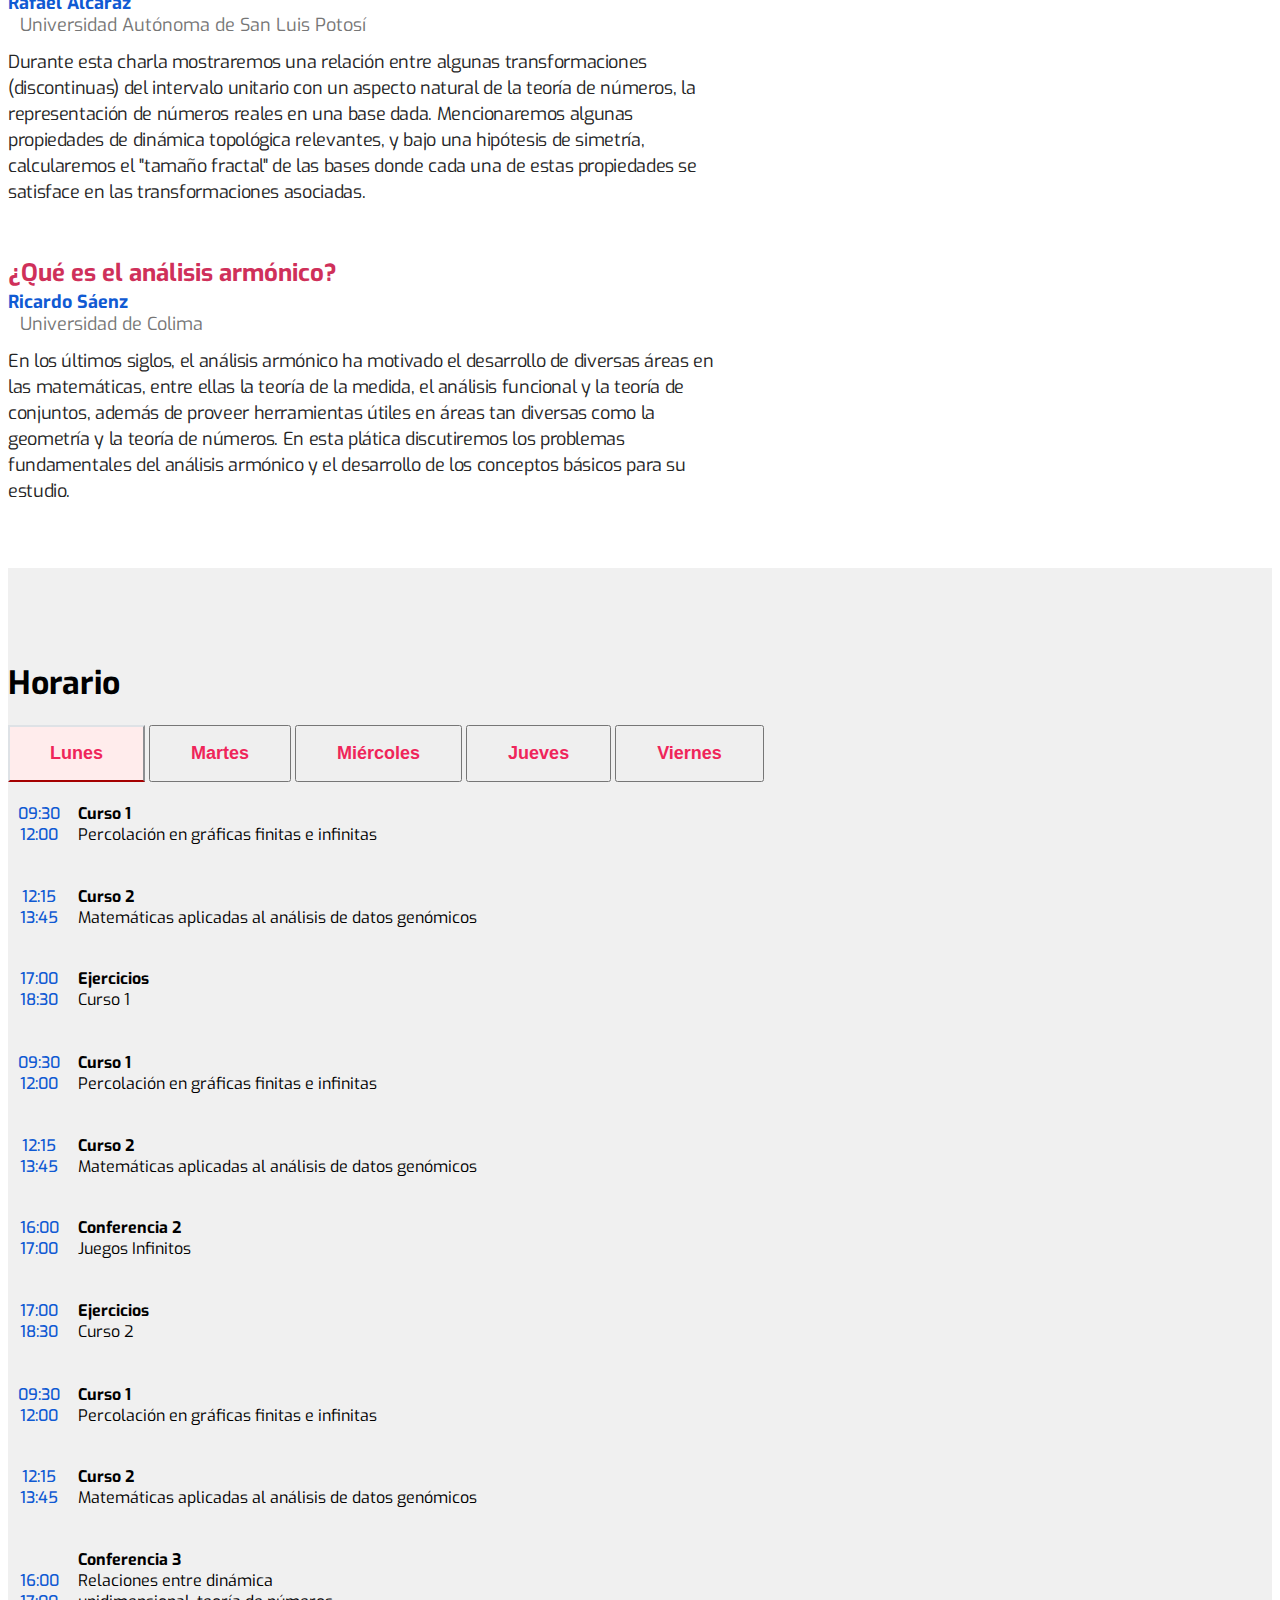
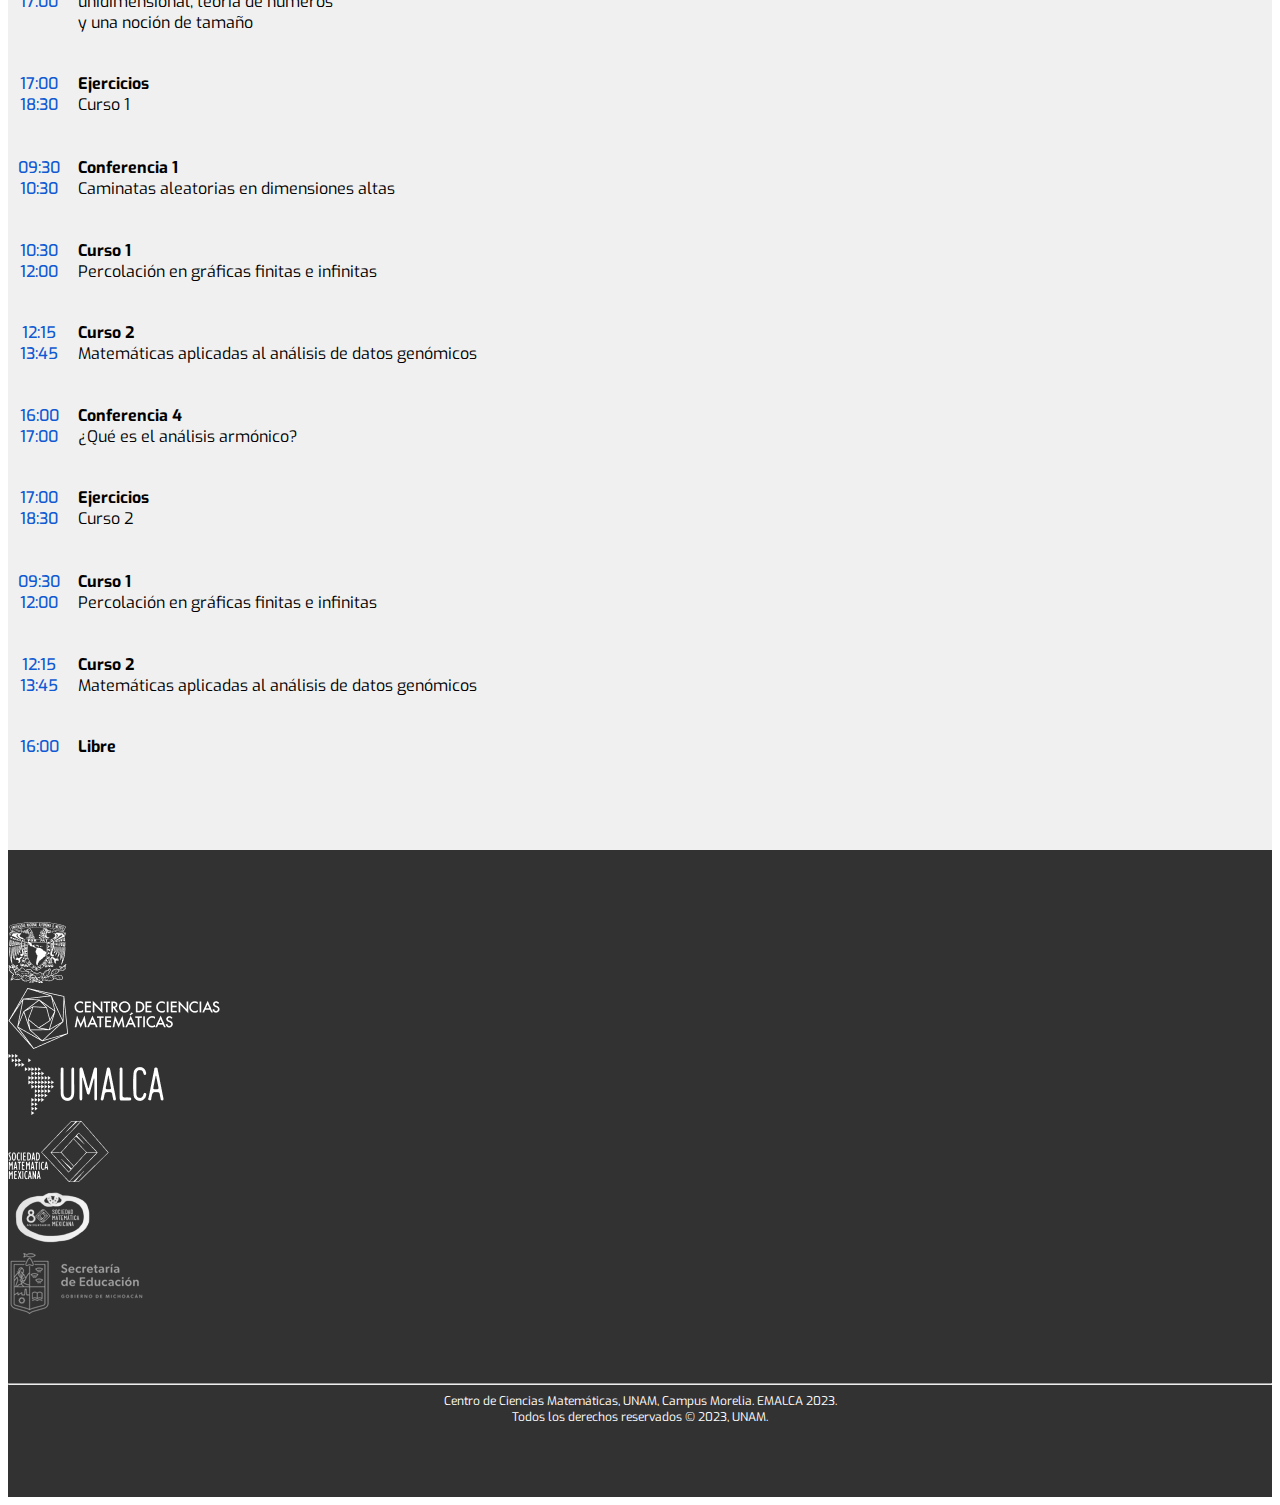
==== commit dfd0d5ca: "Schedule" ====
--- a/index.html
+++ b/index.html
@@ -163,6 +163,127 @@
 
         <h1 class="mb-5">Horario</h1>
 
+        <nav>
+            <div class="nav nav-tabs" id="nav-tab" role="tablist">
+                <button class="nav-link active" id="nav-lun-tab" data-bs-toggle="tab"  data-bs-target="#nav-lunes" type="button" role="tab" aria-controls="nav-lunes" aria-selected="true"><span class="text-red fw-bold">Lunes</span></button>
+                <button class="nav-link" id="nav-mar-tab" data-bs-toggle="tab" data-bs-target="#nav-martes" type="button" role="tab" aria-controls="nav-martes" aria-selected="false"><span class="text-red fw-bold">Martes</span></button>
+                <button class="nav-link" id="nav-mier-tab" data-bs-toggle="tab" data-bs-target="#nav-miercoles" type="button" role="tab" aria-controls="nav-miercoles" aria-selected="false"><span class="text-red fw-bold">Miércoles</span></button>
+                <button class="nav-link" id="nav-jue-tab" data-bs-toggle="tab" data-bs-target="#nav-jueves" type="button" role="tab" aria-controls="nav-jueves" aria-selected="false"><span class="text-red fw-bold">Jueves</span></button>
+                <button class="nav-link" id="nav-vie-tab" data-bs-toggle="tab" data-bs-target="#nav-viernes" type="button" role="tab" aria-controls="nav-viernes" aria-selected="false"><span class="text-red fw-bold">Viernes</span></button>
+            </div>
+        </nav>
+        <div class="tab-content" id="nav-tabContent">
+            <div class="tab-pane fade show active" id="nav-lunes" role="tabpanel" aria-labelledby="nav-lun-tab">
+                <table class="table">
+                    <tbody>
+                        <tr>
+                            <th scope="row"><div class="d-flex flex-column text-blue"><div>09:30</div><div></div>12:00</div></th>
+                            <td><div class="d-flex flex-column justify-content-center"><div class="curso"><strong>Curso 1</strong></div><div class="curso-title">Percolación en gráficas finitas e infinitas</div></div></td>
+                        </tr>
+                        <tr>
+                            <th scope="row"><div class="d-flex flex-column text-blue"><div>12:15</div><div></div>13:45</div></th>
+                            <td><div class="d-flex flex-column justify-content-center"><div class="curso"><strong>Curso 2</strong></div><div class="curso-title">Matemáticas aplicadas al análisis de datos genómicos</div></div></td>
+                        </tr>
+                        <tr>
+                            <th scope="row"><div class="d-flex flex-column text-blue"><div>17:00</div><div></div>18:30</div></th>
+                            <td><div class="d-flex flex-column justify-content-center"><div class="curso"><strong>Ejercicios</strong></div><div class="curso-title">Curso 1</div></div></td>
+                        </tr>
+                    </tbody>
+                </table>
+            </div>
+            <div class="tab-pane fade" id="nav-martes" role="tabpanel" aria-labelledby="nav-mar-tab">
+                <table class="table">
+                    <tbody>
+                    <tr>
+                        <th scope="row"><div class="d-flex flex-column text-blue"><div>09:30</div><div></div>12:00</div></th>
+                        <td colspan="5"><div class="d-flex flex-column justify-content-center"><div class="curso"><strong>Curso 1</strong></div><div class="curso-title">Percolación en gráficas finitas e infinitas</div></div></td>
+                    </tr>
+                    <tr>
+                        <th scope="row"><div class="d-flex flex-column text-blue"><div>12:15</div><div></div>13:45</div></th>
+                        <td colspan="5"><div class="d-flex flex-column justify-content-center"><div class="curso"><strong>Curso 2</strong></div><div class="curso-title">Matemáticas aplicadas al análisis de datos genómicos</div></div></td>
+                    </tr>
+                    <tr>
+                        <th scope="row"><div class="d-flex flex-column text-blue"><div>16:00</div><div></div>17:00</div></th>
+                        <td><div class="d-flex flex-column justify-content-center"><div class="curso"><strong>Conferencia 2</strong></div><div class="curso-title">Juegos Infinitos</div></div></td>
+                    </tr>
+                    <tr>
+                        <th scope="row"><div class="d-flex flex-column text-blue"><div>17:00</div><div></div>18:30</div></th>
+                        <td><div class="d-flex flex-column justify-content-center"><div class="curso"><strong>Ejercicios</strong></div><div class="curso-title">Curso 2</div></div></td>
+                    </tr>
+                    </tbody>
+                </table>
+            </div>
+            <div class="tab-pane fade" id="nav-miercoles" role="tabpanel" aria-labelledby="nav-mier-tab">
+                <table class="table">
+                    <tbody>
+                    <tr>
+                        <th scope="row"><div class="d-flex flex-column text-blue"><div>09:30</div><div></div>12:00</div></th>
+                        <td colspan="5"><div class="d-flex flex-column justify-content-center"><div class="curso"><strong>Curso 1</strong></div><div class="curso-title">Percolación en gráficas finitas e infinitas</div></div></td>
+                    </tr>
+                    <tr>
+                        <th scope="row"><div class="d-flex flex-column text-blue"><div>12:15</div><div></div>13:45</div></th>
+                        <td colspan="5"><div class="d-flex flex-column justify-content-center"><div class="curso"><strong>Curso 2</strong></div><div class="curso-title">Matemáticas aplicadas al análisis de datos genómicos</div></div></td>
+                    </tr>
+                    <tr>
+                        <th scope="row"><div class="d-flex flex-column text-blue"><div>16:00</div><div></div>17:00</div></th>
+                        <td><div class="d-flex flex-column justify-content-center"><div class="curso"><strong>Conferencia 3</strong></div><div class="curso-title">Relaciones entre dinámica</div><div> unidimensional, teoría de números</div><div> y una noción de tamaño</div></div></td>
+                    </tr>
+                    <tr>
+                        <th scope="row"><div class="d-flex flex-column text-blue"><div>17:00</div><div></div>18:30</div></th>
+                        <td><div class="d-flex flex-column justify-content-center"><div class="curso"><strong>Ejercicios</strong></div><div class="curso-title">Curso 1</div></div></td>
+                    </tr>
+                    </tbody>
+                </table>
+            </div>
+            <div class="tab-pane fade" id="nav-jueves" role="tabpanel" aria-labelledby="nav-jue-tab">
+                <table class="table">
+                    <tbody>
+                    <tr>
+                        <th scope="row"><div class="d-flex flex-column text-blue"><div>09:30</div><div></div>10:30</div></th>
+                        <td><div class="d-flex flex-column justify-content-center"><div class="curso"><strong>Conferencia 1</strong></div><div class="curso-title">Caminatas aleatorias en dimensiones altas</div></div></td>
+                    </tr>
+                    <tr>
+                        <th scope="row"><div class="d-flex flex-column text-blue"><div>10:30</div><div></div>12:00</div></th>
+                        <td colspan="5"><div class="d-flex flex-column justify-content-center"><div class="curso"><strong>Curso 1</strong></div><div class="curso-title">Percolación en gráficas finitas e infinitas</div></div></td>
+                    </tr>
+                    <tr>
+                        <th scope="row"><div class="d-flex flex-column text-blue"><div>12:15</div><div></div>13:45</div></th>
+                        <td colspan="5"><div class="d-flex flex-column justify-content-center"><div class="curso"><strong>Curso 2</strong></div><div class="curso-title">Matemáticas aplicadas al análisis de datos genómicos</div></div></td>
+                    </tr>
+                    <tr>
+                        <th scope="row"><div class="d-flex flex-column text-blue"><div>16:00</div><div></div>17:00</div></th>
+                        <td><div class="d-flex flex-column justify-content-center"><div class="curso"><strong>Conferencia 4</strong></div><div class="curso-title">¿Qué es el análisis armónico?</div></div></td>
+                    </tr>
+                    <tr>
+                        <th scope="row"><div class="d-flex flex-column text-blue"><div>17:00</div><div></div>18:30</div></th>
+                        <td><div class="d-flex flex-column justify-content-center"><div class="curso"><strong>Ejercicios</strong></div><div class="curso-title">Curso 2</div></div></td>
+                    </tr>
+                    </tbody>
+                </table>
+            </div>
+            <div class="tab-pane fade" id="nav-viernes" role="tabpanel" aria-labelledby="nav-vie-tab">
+                <table class="table">
+                    <tbody>
+                        <tr>
+                            <th scope="row"><div class="d-flex flex-column text-blue"><div>09:30</div><div></div>12:00</div></th>
+                            <td colspan="5"><div class="d-flex flex-column justify-content-center"><div class="curso"><strong>Curso 1</strong></div><div class="curso-title">Percolación en gráficas finitas e infinitas</div></div></td>
+                        </tr>
+                        <tr>
+                            <th scope="row"><div class="d-flex flex-column text-blue"><div>12:15</div><div></div>13:45</div></th>
+                            <td colspan="5"><div class="d-flex flex-column justify-content-center"><div class="curso"><strong>Curso 2</strong></div><div class="curso-title">Matemáticas aplicadas al análisis de datos genómicos</div></div></td>
+                        </tr>
+                        <tr>
+                            <th scope="row"><div class="d-flex flex-column text-blue"><div>16:00</div><div></div></div></th>
+                            <td><div class="d-flex flex-column justify-content-center"><div class="curso"><strong>Libre</strong></div></div></td>
+                        </tr>
+                    </tbody>
+                </table>
+            </div>
+        </div>
+
+
+
+<!--        <div class="my-5"></div>
         <div class="table-responsive-lg">
             <table class="table">
             <thead>
@@ -177,11 +298,15 @@
             </thead>
             <tbody>
                 <tr>
-                    <th scope="row"><div class="d-flex flex-column text-blue"><div>10:00</div><div></div>11:30</div></th>
+                    <th scope="row"><div class="d-flex flex-column text-blue"><div>09:30</div><div></div>10:30</div></th>
                     <td colspan="5"><div class="d-flex flex-column justify-content-center text-center"><div class="curso"><strong>Curso 1</strong></div><div class="curso-title">Percolación en gráficas finitas e infinitas</div></div></td>
                 </tr>
                 <tr>
-                    <th scope="row"><div class="d-flex flex-column text-blue"><div>12:00</div><div></div>13:30</div></th>
+                    <th scope="row"><div class="d-flex flex-column text-blue"><div>10:30</div><div></div>12:00</div></th>
+                    <td colspan="5"><div class="d-flex flex-column justify-content-center text-center"><div class="curso"><strong>Curso 1</strong></div><div class="curso-title">Percolación en gráficas finitas e infinitas</div></div></td>
+                </tr>
+                <tr>
+                    <th scope="row"><div class="d-flex flex-column text-blue"><div>12:15</div><div></div>13:45</div></th>
                     <td colspan="5"><div class="d-flex flex-column justify-content-center text-center"><div class="curso"><strong>Curso 2</strong></div><div class="curso-title">Matemáticas aplicadas al análisis de datos genómicos</div></div></td>
                 </tr>
                 <tr>
@@ -202,7 +327,7 @@
                 </tr>
             </tbody>
         </table>
-        </div>
+        </div>-->
 
     </div>
 
--- a/css/ccm.css
+++ b/css/ccm.css
@@ -333,7 +333,7 @@
 }
 
 .nav-link {
-     padding: 1.5rem 1rem;
+    padding: 1rem 3em;
 }
 
 .navbar-light .navbar-nav .nav-link.active, .navbar-light .navbar-nav .show>.nav-link {
@@ -342,6 +342,16 @@
     border-bottom: 4px solid #f44336!important;
 }
 
+.nav-tabs .nav-item.show .nav-link, .nav-tabs .nav-link.active {
+    color: #495057;
+    background-color: #ffecec;
+    border-color: #dee2e6 #dee2e6 #f90000;
+}
+
+.table>:not(caption)>*>* {
+    padding: 1.2rem 0.5rem;
+}
+
 #comite {
     padding: 40px 0;
 }
@@ -354,6 +364,8 @@
     margin-bottom: 28px;
 
 }
+
+
 
 @media (min-width: 992px) {
     .navbar-expand-lg .navbar-nav .nav-link {
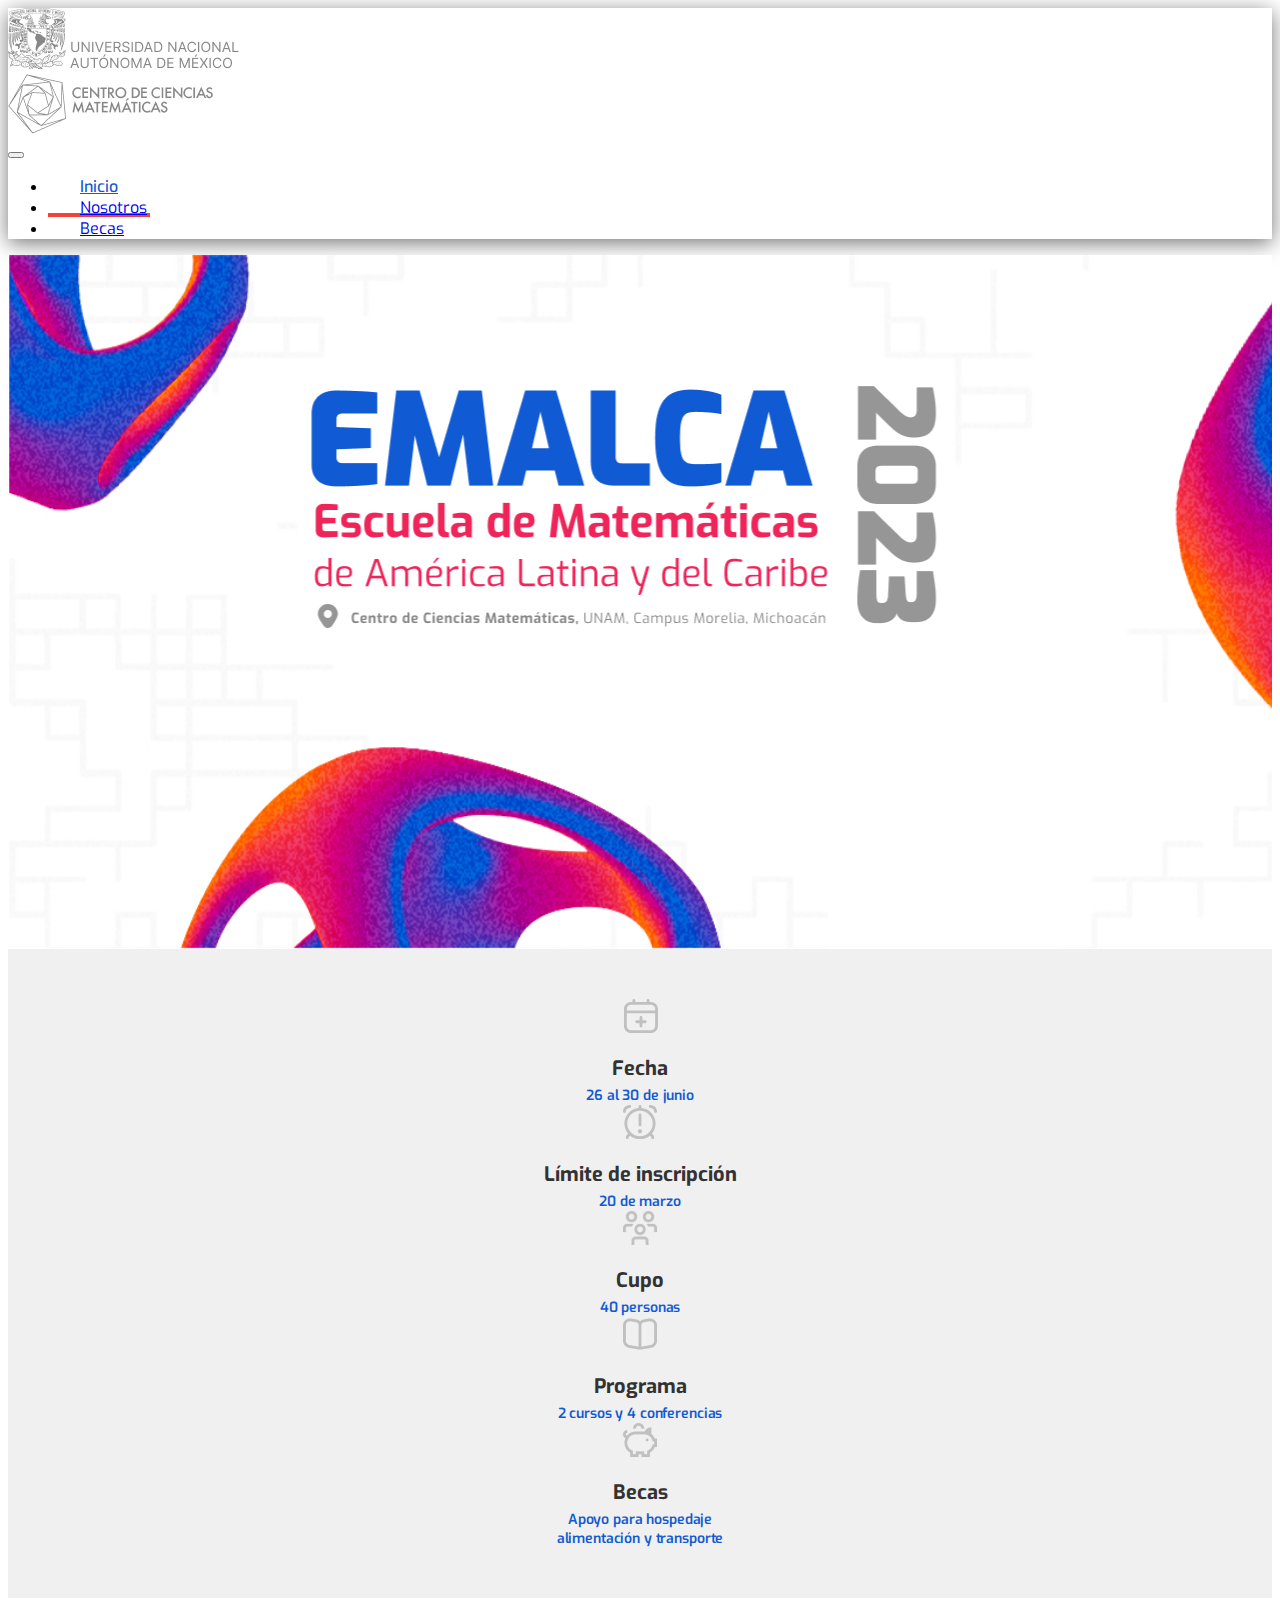
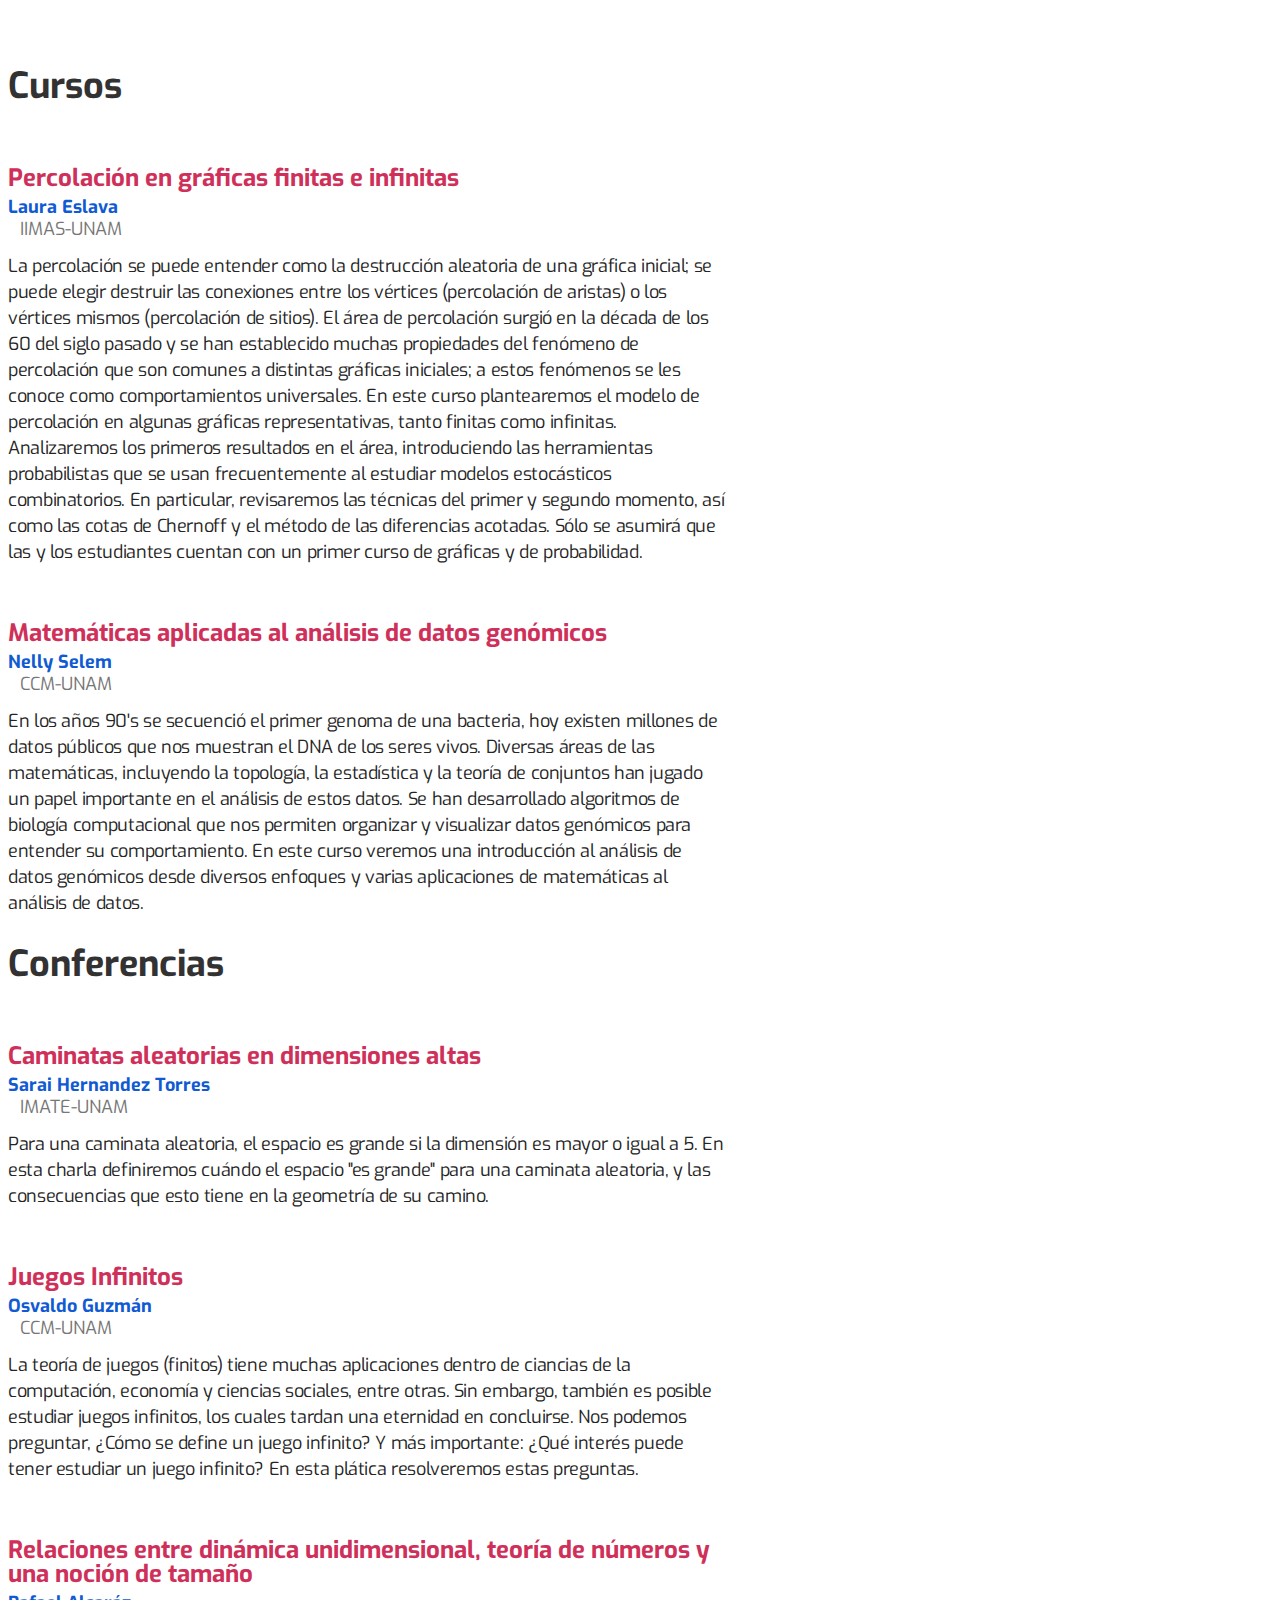
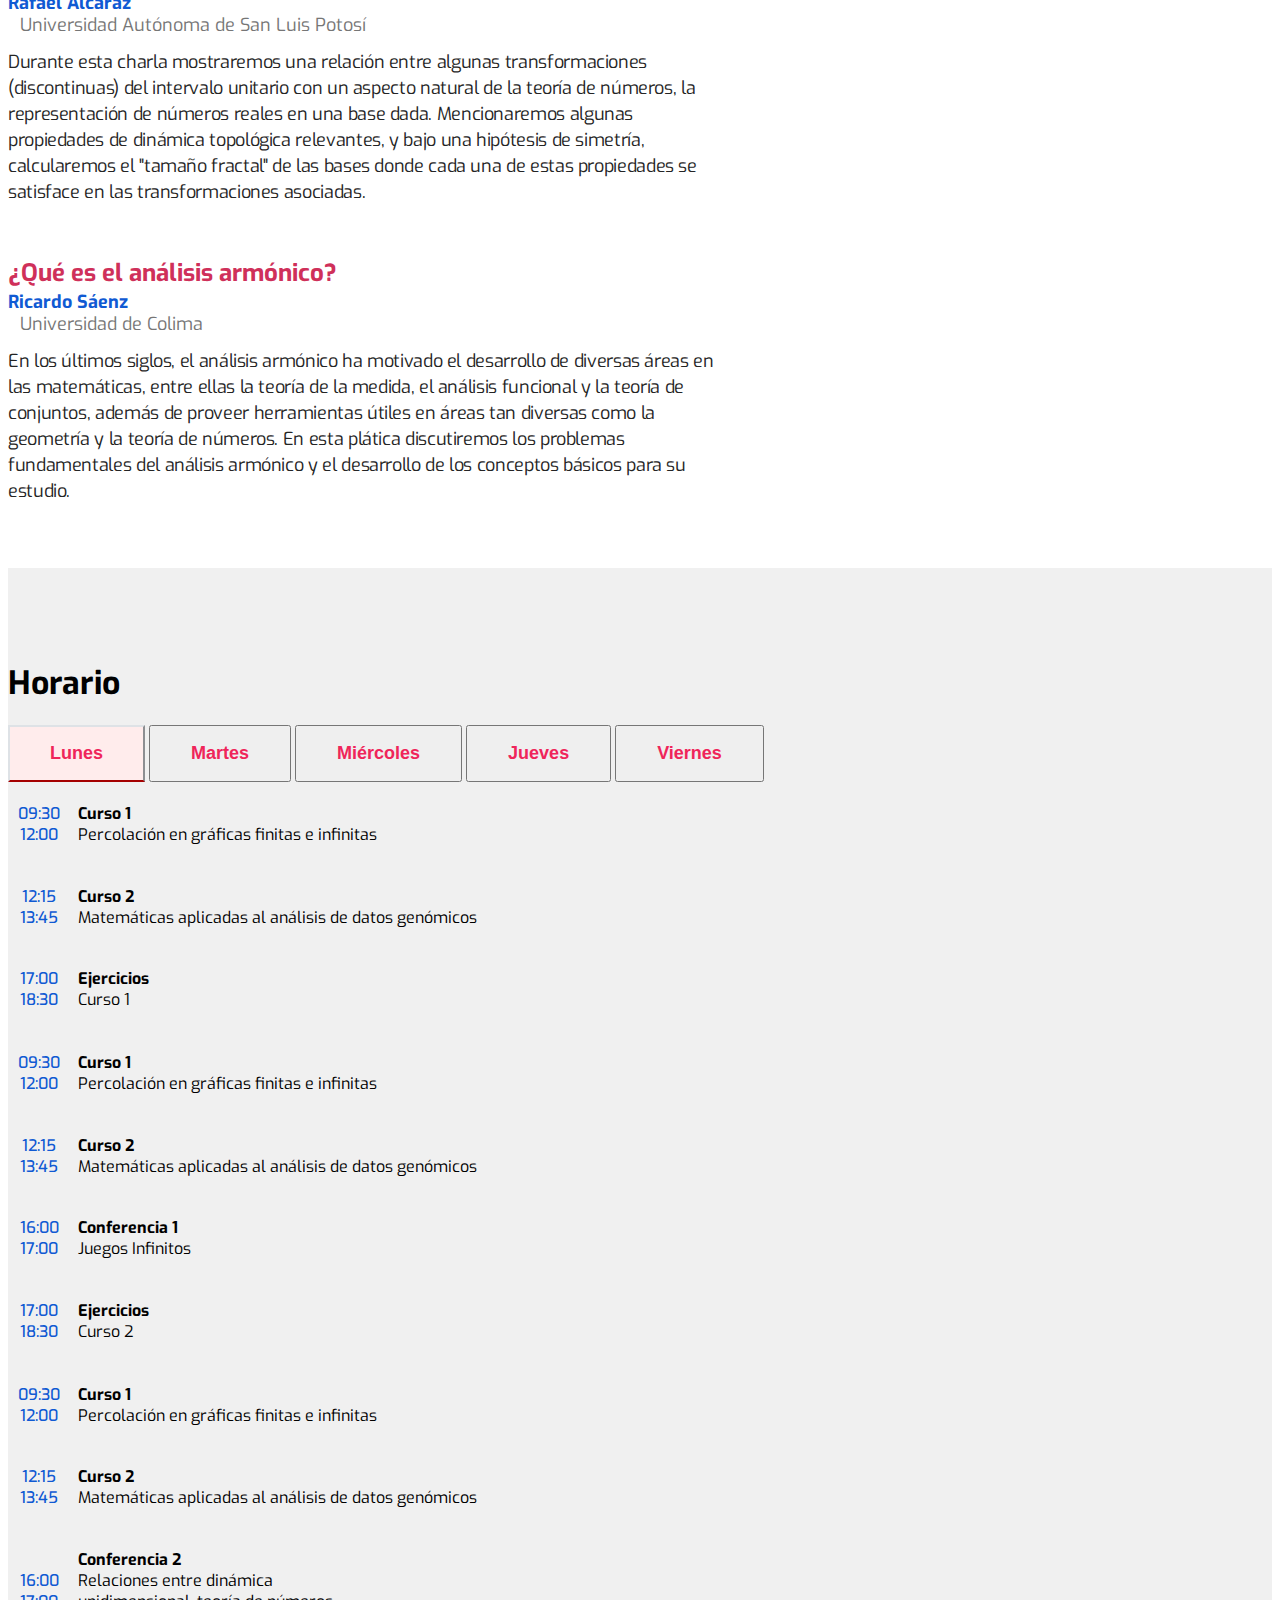
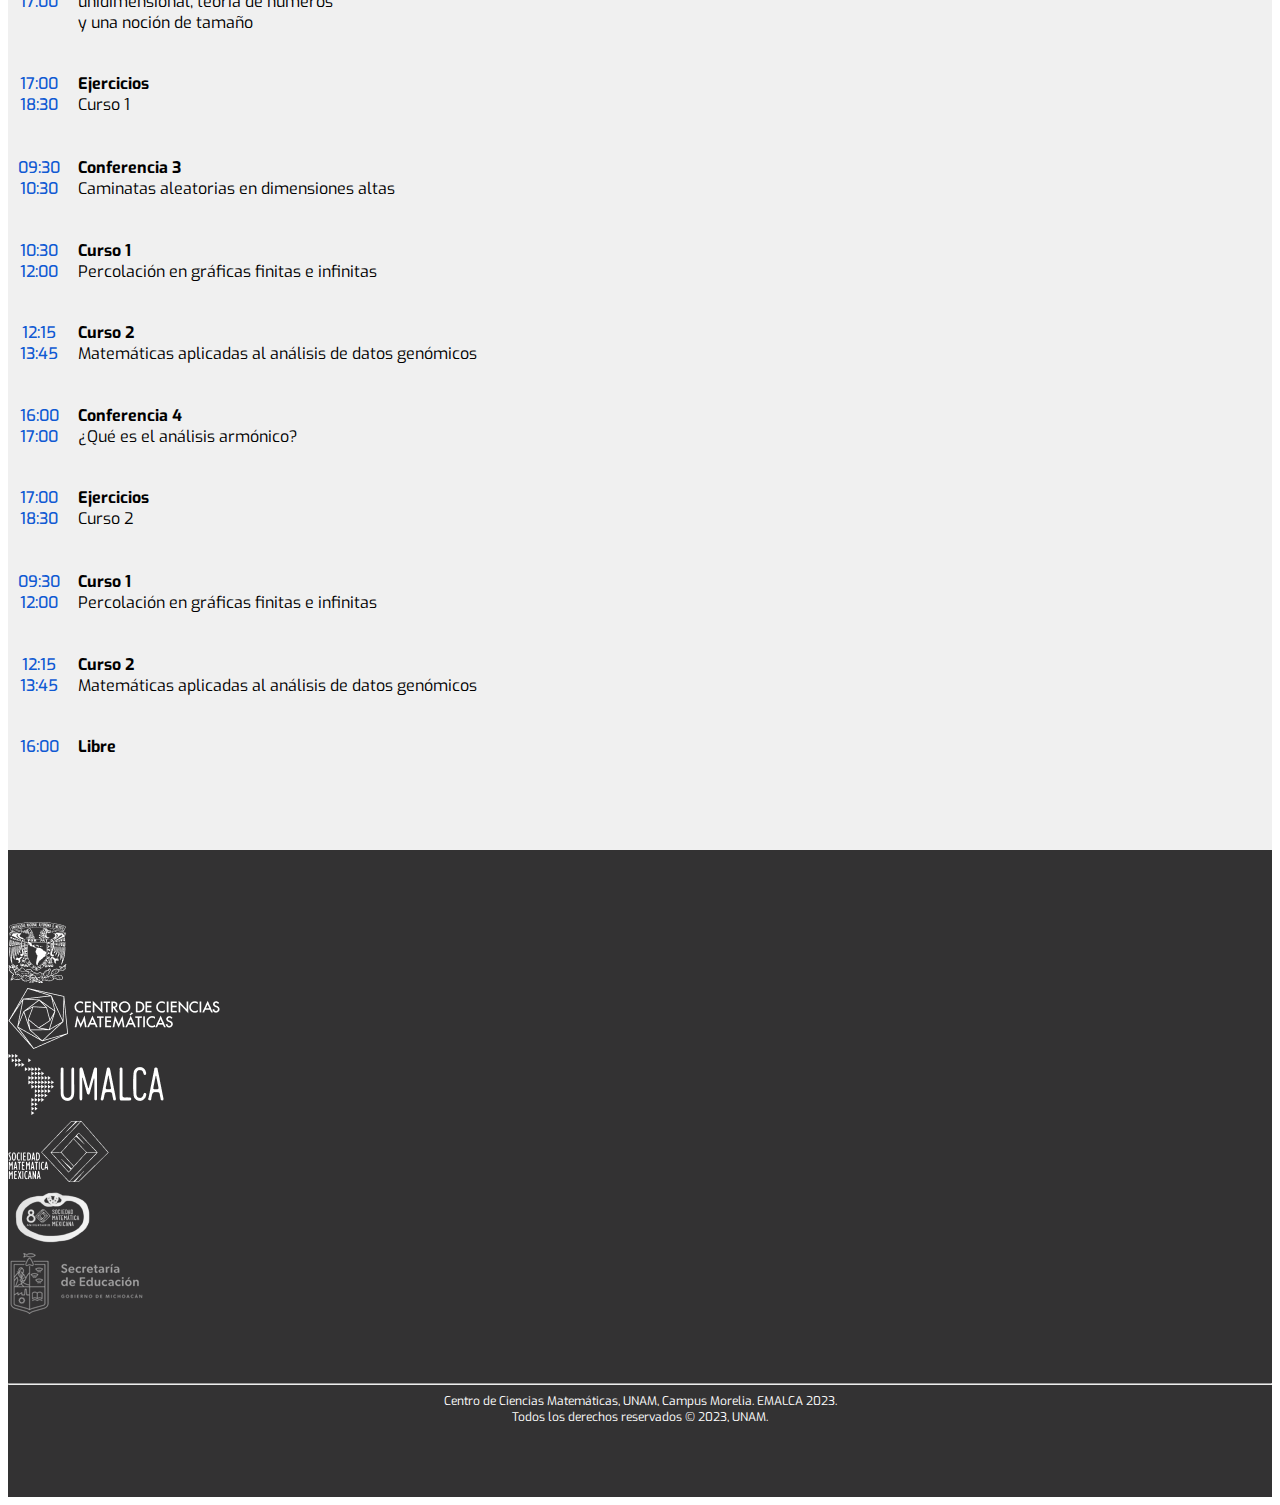
==== commit 5a02f769: "Conferencia 1 a 3" ====
--- a/index.html
+++ b/index.html
@@ -204,7 +204,7 @@
                     </tr>
                     <tr>
                         <th scope="row"><div class="d-flex flex-column text-blue"><div>16:00</div><div></div>17:00</div></th>
-                        <td><div class="d-flex flex-column justify-content-center"><div class="curso"><strong>Conferencia 2</strong></div><div class="curso-title">Juegos Infinitos</div></div></td>
+                        <td><div class="d-flex flex-column justify-content-center"><div class="curso"><strong>Conferencia 1</strong></div><div class="curso-title">Juegos Infinitos</div></div></td>
                     </tr>
                     <tr>
                         <th scope="row"><div class="d-flex flex-column text-blue"><div>17:00</div><div></div>18:30</div></th>
@@ -226,7 +226,7 @@
                     </tr>
                     <tr>
                         <th scope="row"><div class="d-flex flex-column text-blue"><div>16:00</div><div></div>17:00</div></th>
-                        <td><div class="d-flex flex-column justify-content-center"><div class="curso"><strong>Conferencia 3</strong></div><div class="curso-title">Relaciones entre dinámica</div><div> unidimensional, teoría de números</div><div> y una noción de tamaño</div></div></td>
+                        <td><div class="d-flex flex-column justify-content-center"><div class="curso"><strong>Conferencia 2</strong></div><div class="curso-title">Relaciones entre dinámica</div><div> unidimensional, teoría de números</div><div> y una noción de tamaño</div></div></td>
                     </tr>
                     <tr>
                         <th scope="row"><div class="d-flex flex-column text-blue"><div>17:00</div><div></div>18:30</div></th>
@@ -240,7 +240,7 @@
                     <tbody>
                     <tr>
                         <th scope="row"><div class="d-flex flex-column text-blue"><div>09:30</div><div></div>10:30</div></th>
-                        <td><div class="d-flex flex-column justify-content-center"><div class="curso"><strong>Conferencia 1</strong></div><div class="curso-title">Caminatas aleatorias en dimensiones altas</div></div></td>
+                        <td><div class="d-flex flex-column justify-content-center"><div class="curso"><strong>Conferencia 3</strong></div><div class="curso-title">Caminatas aleatorias en dimensiones altas</div></div></td>
                     </tr>
                     <tr>
                         <th scope="row"><div class="d-flex flex-column text-blue"><div>10:30</div><div></div>12:00</div></th>
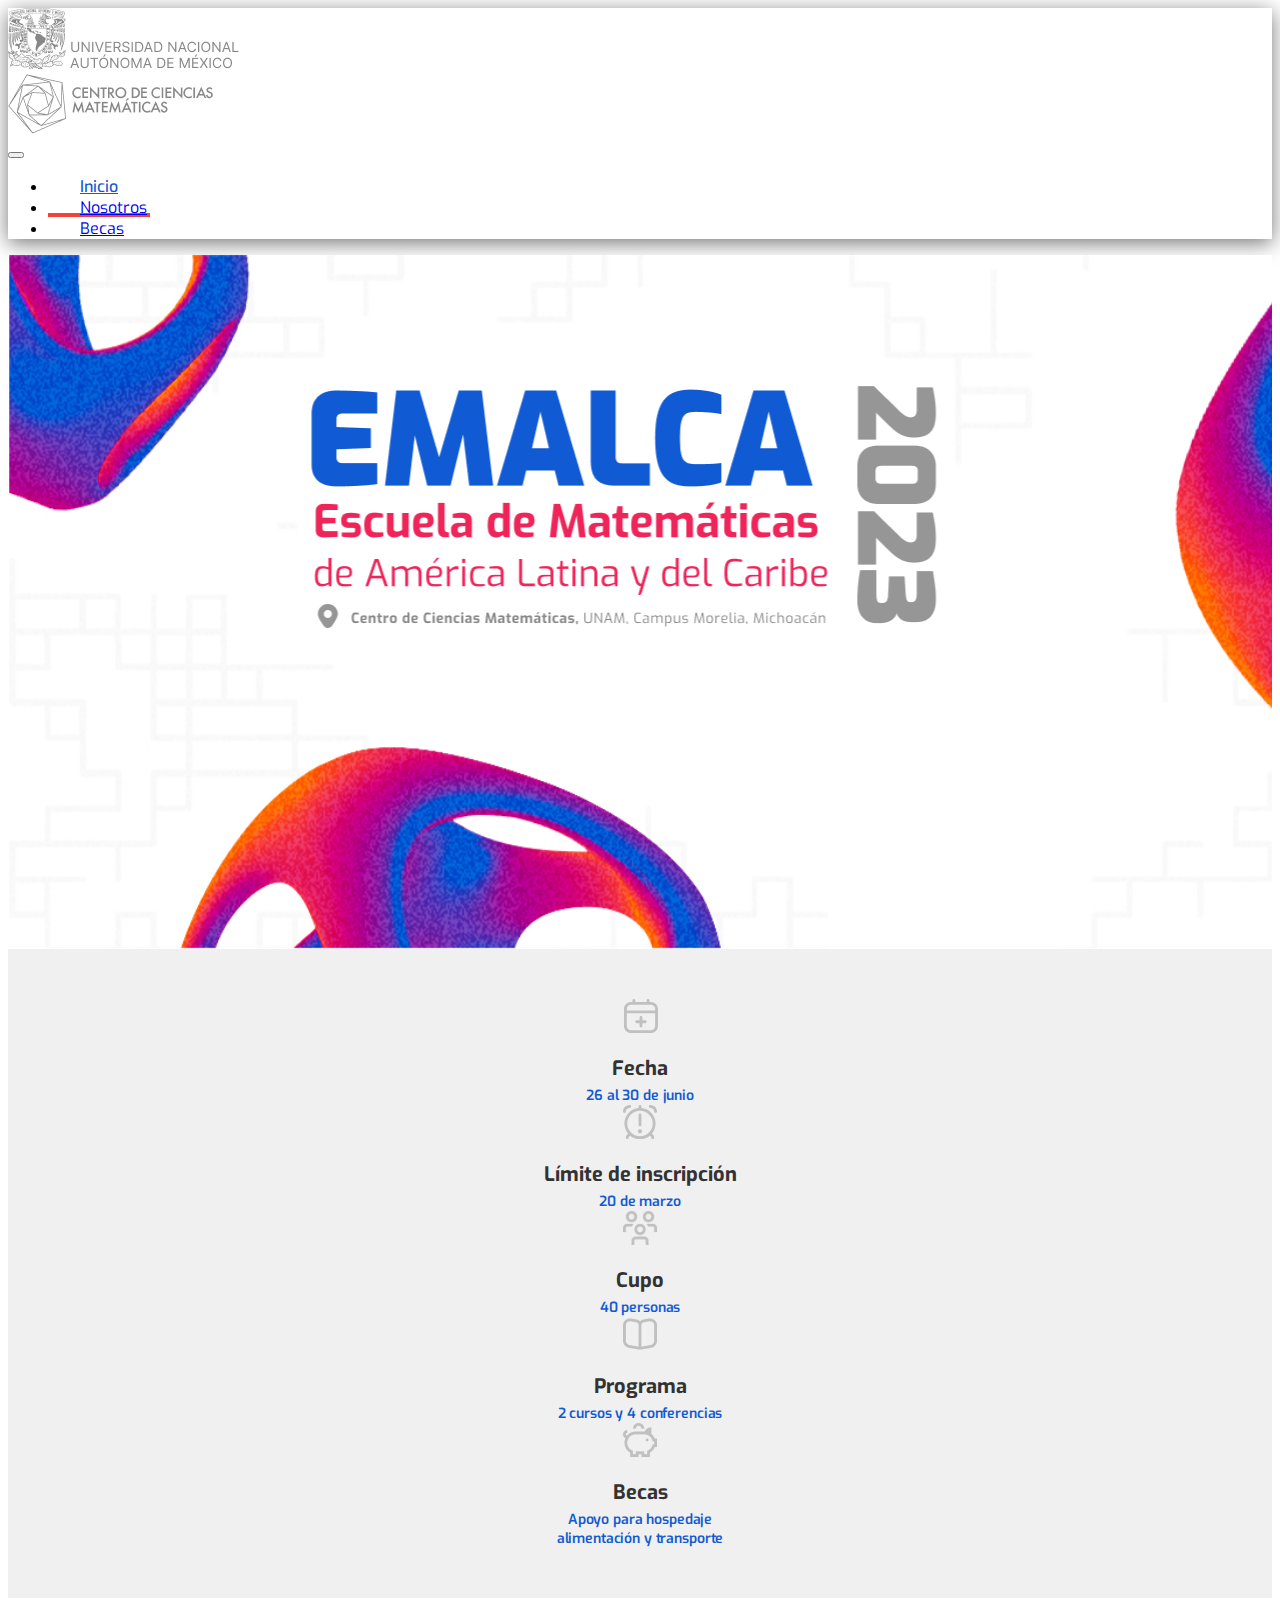
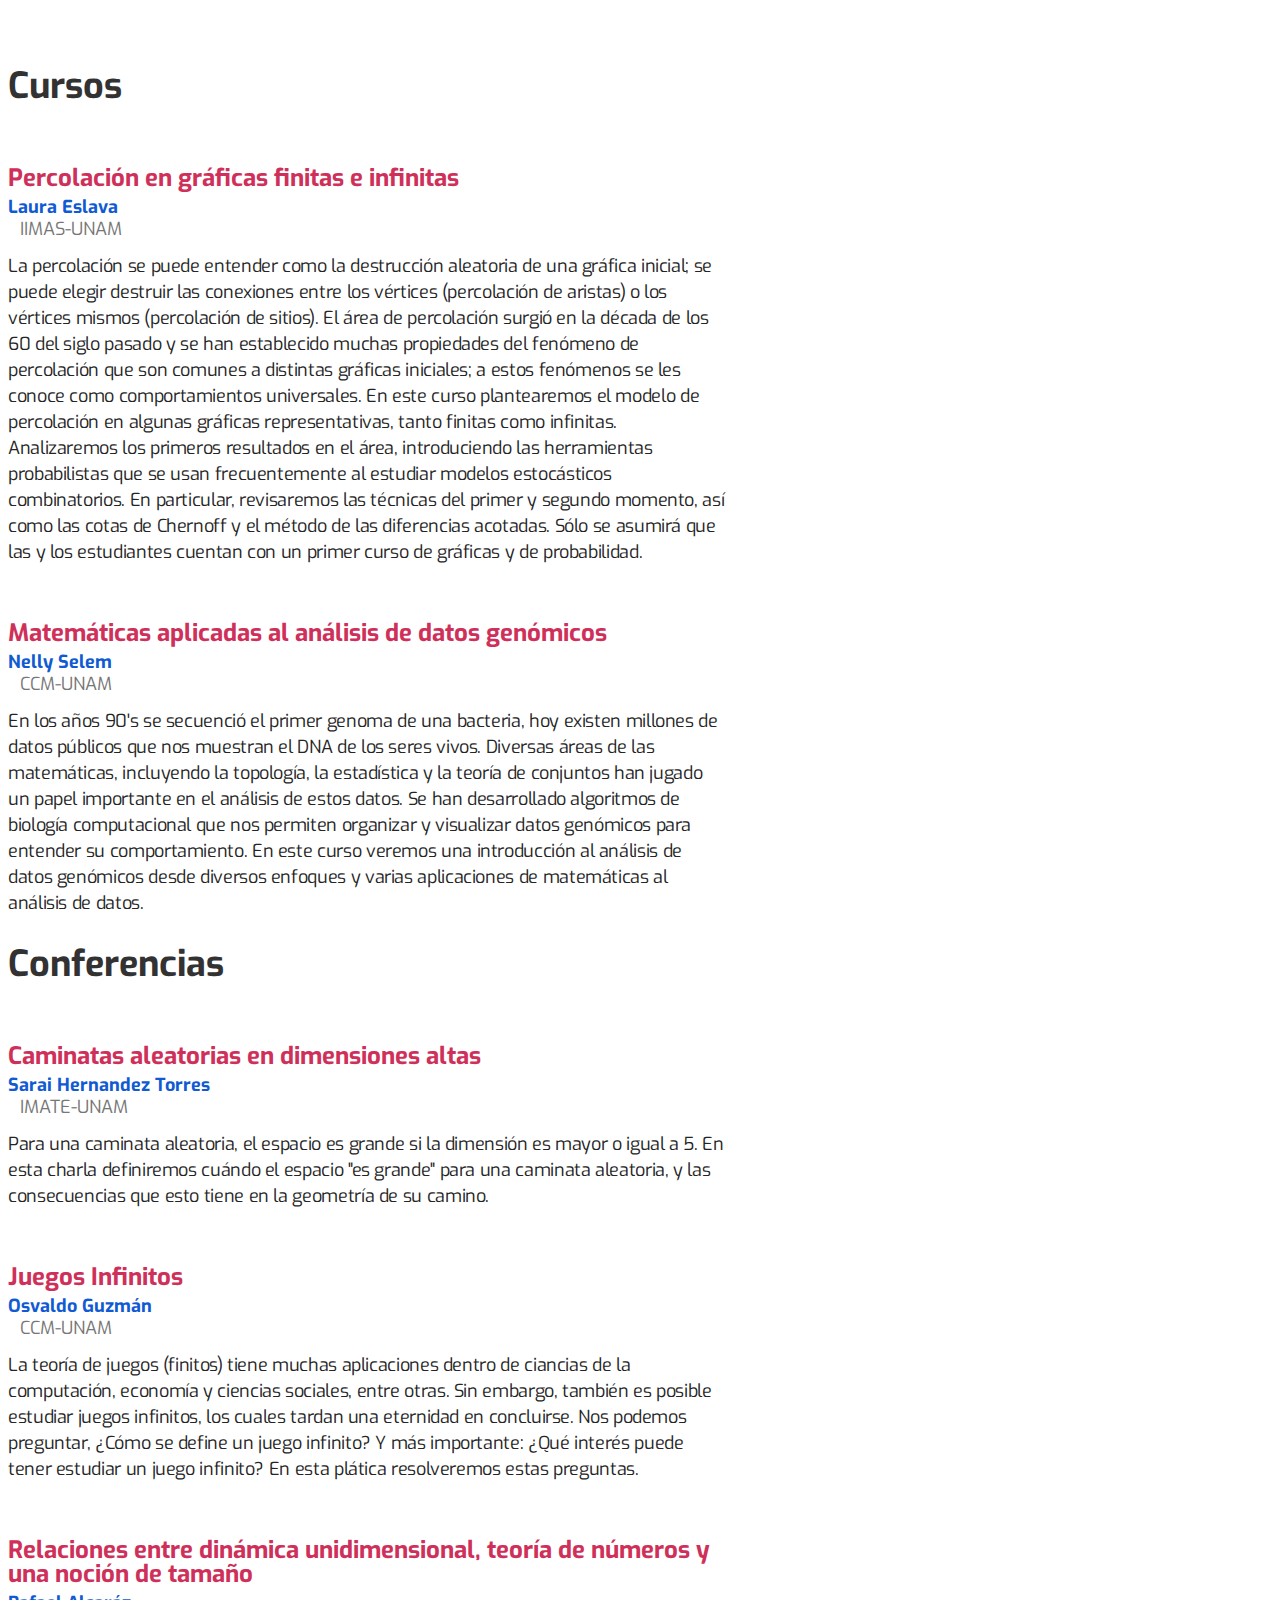
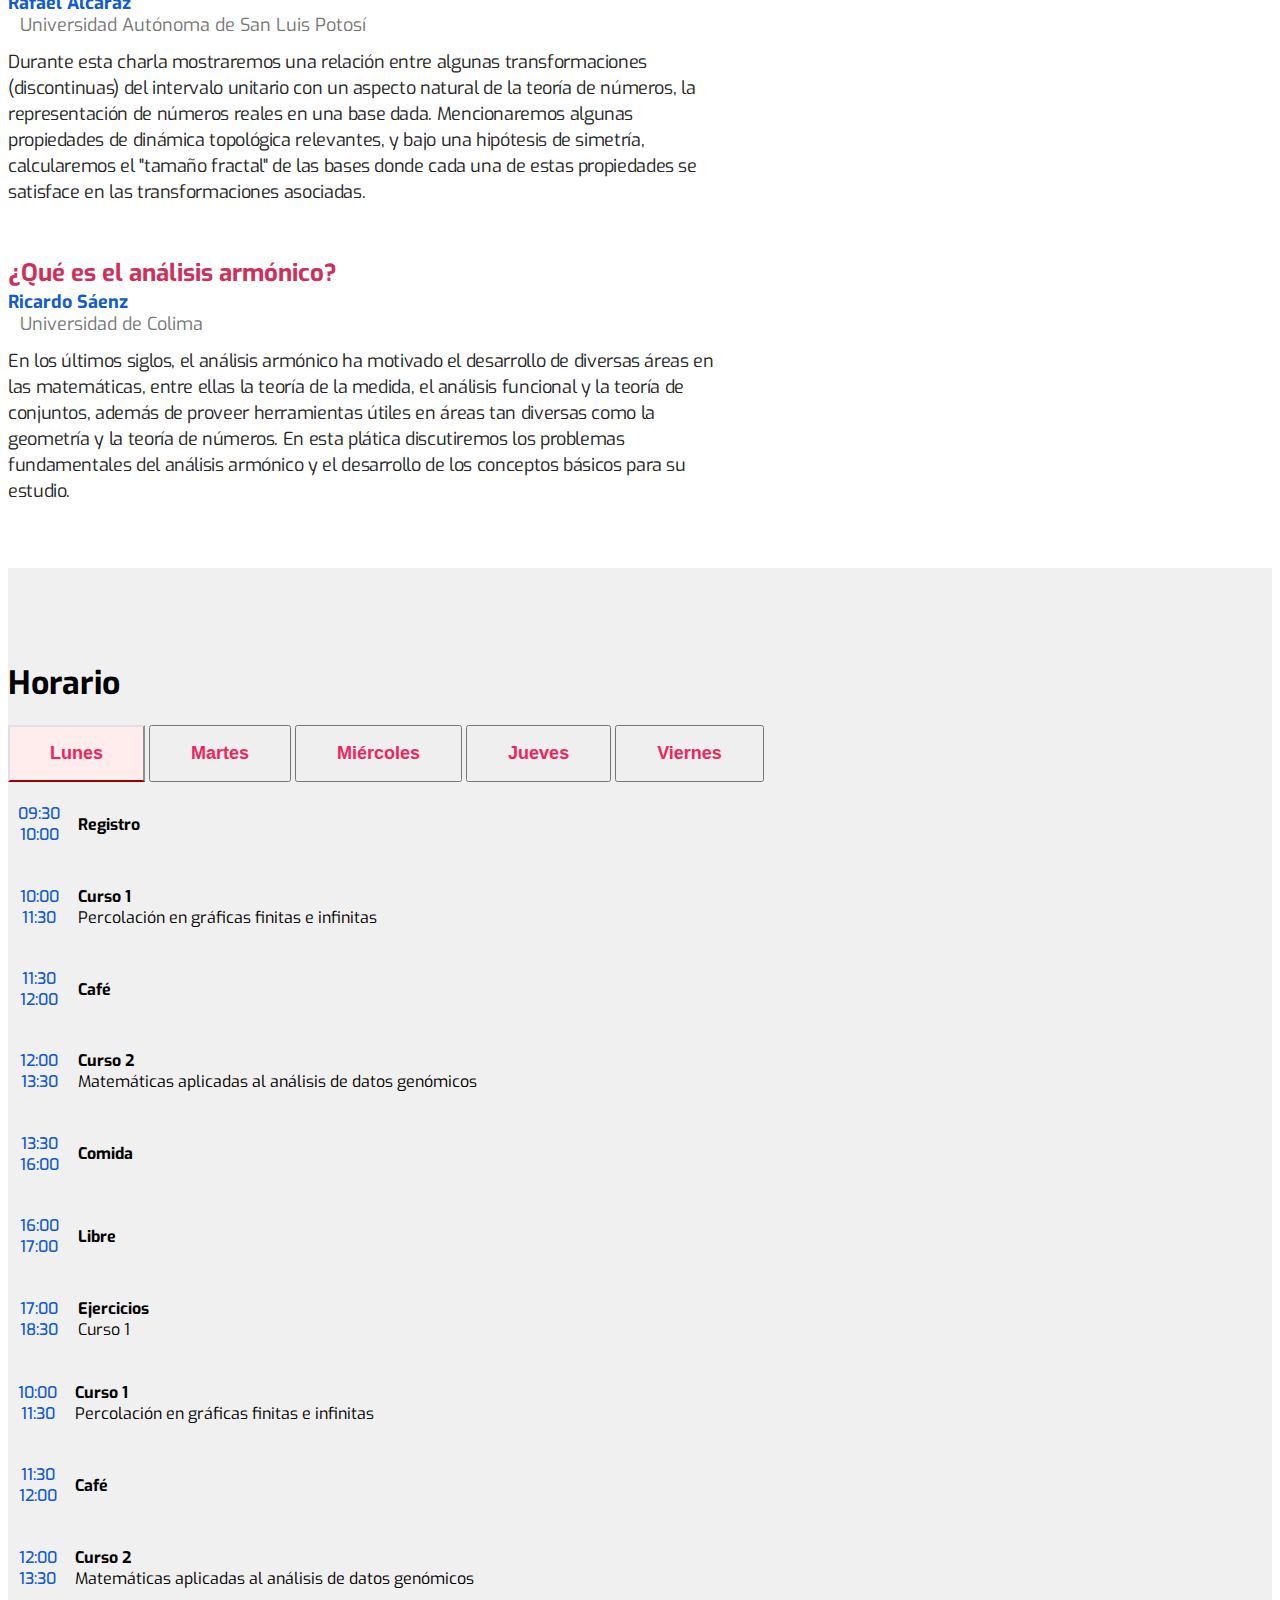
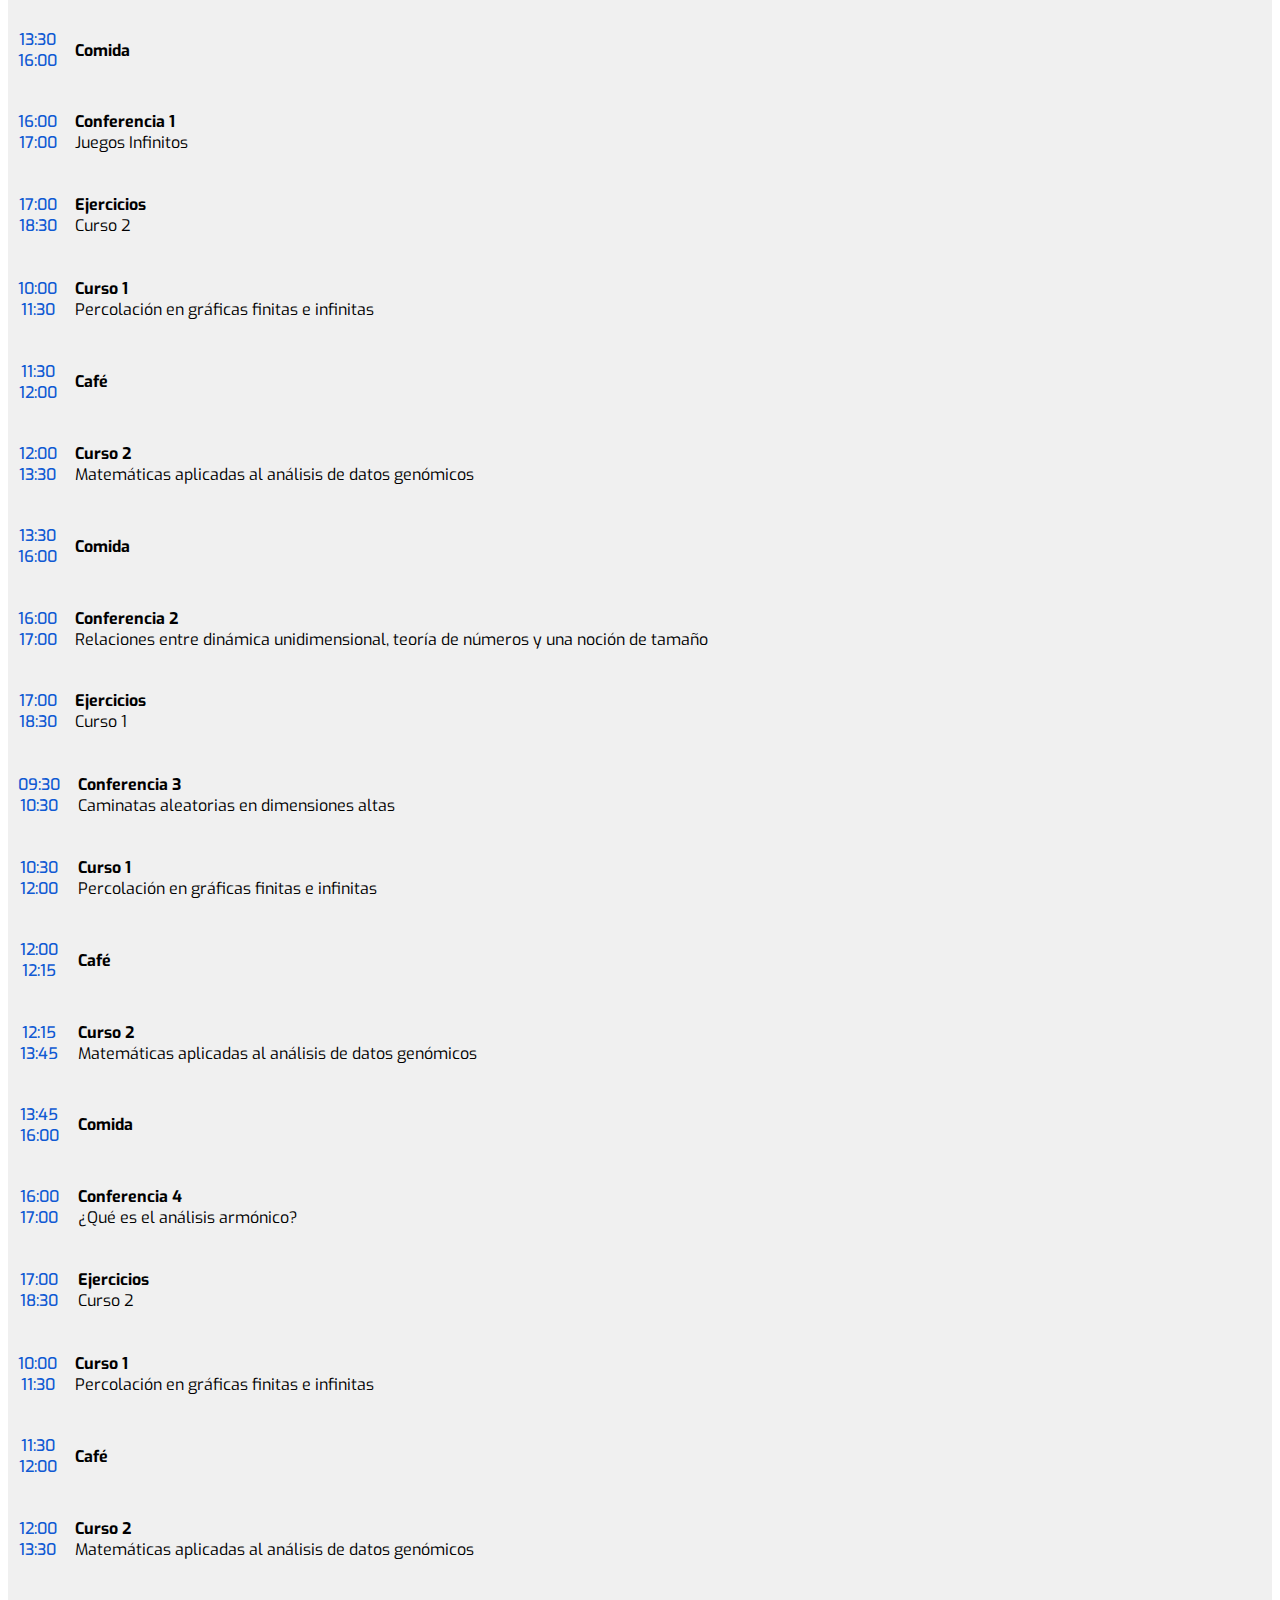
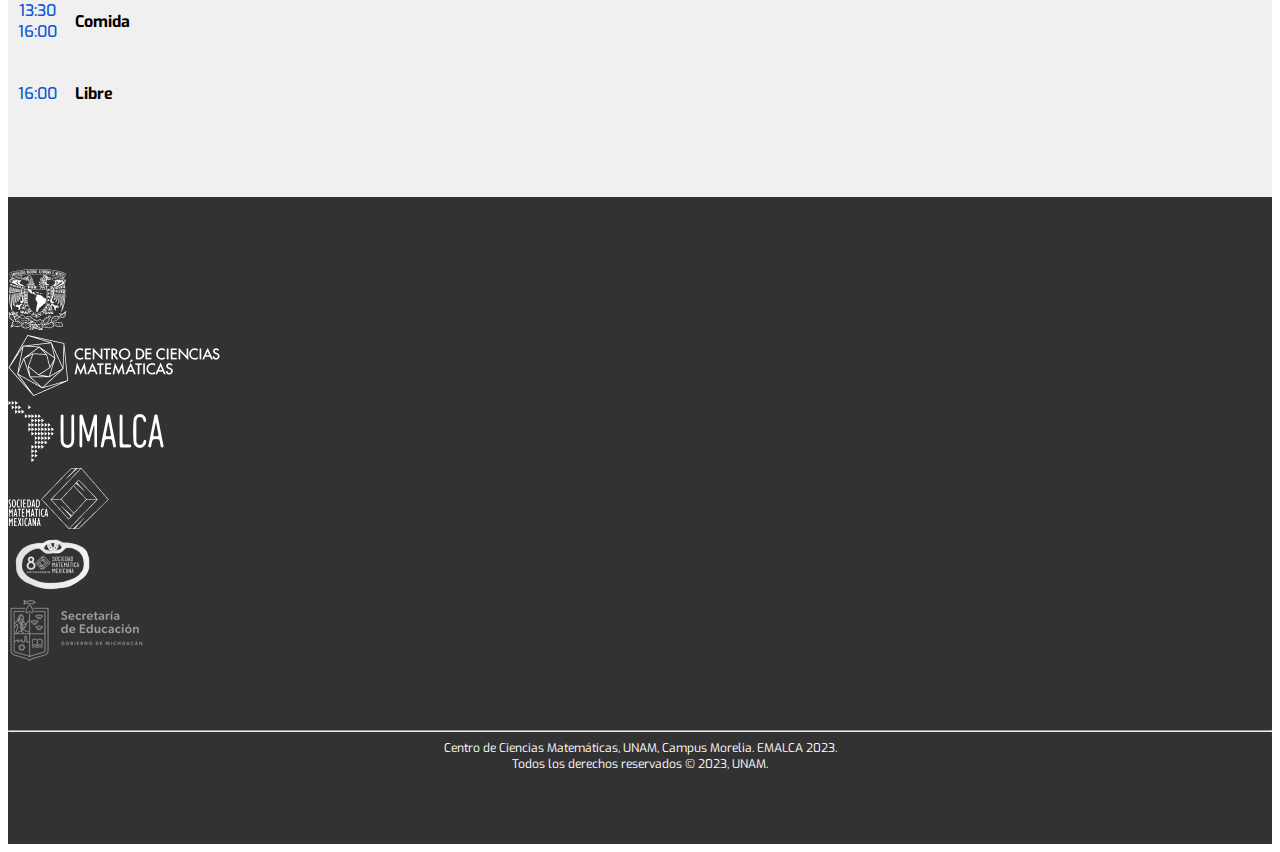
==== commit 471f1d53: "Ferran schedule" ====
--- a/index.html
+++ b/index.html
@@ -177,12 +177,28 @@
                 <table class="table">
                     <tbody>
                         <tr>
-                            <th scope="row"><div class="d-flex flex-column text-blue"><div>09:30</div><div></div>12:00</div></th>
+                            <th scope="row"><div class="d-flex flex-column text-blue"><div>09:30</div><div></div>10:00</div></th>
+                            <td><div class="d-flex flex-column justify-content-center"><div class="curso"><strong>Registro</strong></div></div></td>
+                        </tr>
+                        <tr>
+                            <th scope="row"><div class="d-flex flex-column text-blue"><div>10:00</div><div></div>11:30</div></th>
                             <td><div class="d-flex flex-column justify-content-center"><div class="curso"><strong>Curso 1</strong></div><div class="curso-title">Percolación en gráficas finitas e infinitas</div></div></td>
                         </tr>
                         <tr>
-                            <th scope="row"><div class="d-flex flex-column text-blue"><div>12:15</div><div></div>13:45</div></th>
+                            <th scope="row"><div class="d-flex flex-column text-blue"><div>11:30</div><div></div>12:00</div></th>
+                            <td><div class="d-flex flex-column justify-content-center"><div class="curso"><strong>Café</strong></div></div></td>
+                        </tr>
+                        <tr>
+                            <th scope="row"><div class="d-flex flex-column text-blue"><div>12:00</div><div></div>13:30</div></th>
                             <td><div class="d-flex flex-column justify-content-center"><div class="curso"><strong>Curso 2</strong></div><div class="curso-title">Matemáticas aplicadas al análisis de datos genómicos</div></div></td>
+                        </tr>
+                        <tr>
+                            <th scope="row"><div class="d-flex flex-column text-blue"><div>13:30</div><div></div>16:00</div></th>
+                            <td><div class="d-flex flex-column justify-content-center"><div class="curso"><strong>Comida</strong></div></div></td>
+                        </tr>
+                        <tr>
+                            <th scope="row"><div class="d-flex flex-column text-blue"><div>16:00</div><div></div>17:00</div></th>
+                            <td><div class="d-flex flex-column justify-content-center"><div class="curso"><strong>Libre</strong></div></div></td>
                         </tr>
                         <tr>
                             <th scope="row"><div class="d-flex flex-column text-blue"><div>17:00</div><div></div>18:30</div></th>
@@ -195,12 +211,20 @@
                 <table class="table">
                     <tbody>
                     <tr>
-                        <th scope="row"><div class="d-flex flex-column text-blue"><div>09:30</div><div></div>12:00</div></th>
+                        <th scope="row"><div class="d-flex flex-column text-blue"><div>10:00</div><div></div>11:30</div></th>
                         <td colspan="5"><div class="d-flex flex-column justify-content-center"><div class="curso"><strong>Curso 1</strong></div><div class="curso-title">Percolación en gráficas finitas e infinitas</div></div></td>
                     </tr>
                     <tr>
-                        <th scope="row"><div class="d-flex flex-column text-blue"><div>12:15</div><div></div>13:45</div></th>
+                        <th scope="row"><div class="d-flex flex-column text-blue"><div>11:30</div><div></div>12:00</div></th>
+                        <td><div class="d-flex flex-column justify-content-center"><div class="curso"><strong>Café</strong></div></div></td>
+                    </tr>
+                    <tr>
+                        <th scope="row"><div class="d-flex flex-column text-blue"><div>12:00</div><div></div>13:30</div></th>
                         <td colspan="5"><div class="d-flex flex-column justify-content-center"><div class="curso"><strong>Curso 2</strong></div><div class="curso-title">Matemáticas aplicadas al análisis de datos genómicos</div></div></td>
+                    </tr>
+                    <tr>
+                        <th scope="row"><div class="d-flex flex-column text-blue"><div>13:30</div><div></div>16:00</div></th>
+                        <td><div class="d-flex flex-column justify-content-center"><div class="curso"><strong>Comida</strong></div></div></td>
                     </tr>
                     <tr>
                         <th scope="row"><div class="d-flex flex-column text-blue"><div>16:00</div><div></div>17:00</div></th>
@@ -217,16 +241,24 @@
                 <table class="table">
                     <tbody>
                     <tr>
-                        <th scope="row"><div class="d-flex flex-column text-blue"><div>09:30</div><div></div>12:00</div></th>
+                        <th scope="row"><div class="d-flex flex-column text-blue"><div>10:00</div><div></div>11:30</div></th>
                         <td colspan="5"><div class="d-flex flex-column justify-content-center"><div class="curso"><strong>Curso 1</strong></div><div class="curso-title">Percolación en gráficas finitas e infinitas</div></div></td>
                     </tr>
                     <tr>
-                        <th scope="row"><div class="d-flex flex-column text-blue"><div>12:15</div><div></div>13:45</div></th>
+                        <th scope="row"><div class="d-flex flex-column text-blue"><div>11:30</div><div></div>12:00</div></th>
+                        <td><div class="d-flex flex-column justify-content-center"><div class="curso"><strong>Café</strong></div></div></td>
+                    </tr>
+                    <tr>
+                        <th scope="row"><div class="d-flex flex-column text-blue"><div>12:00</div><div></div>13:30</div></th>
                         <td colspan="5"><div class="d-flex flex-column justify-content-center"><div class="curso"><strong>Curso 2</strong></div><div class="curso-title">Matemáticas aplicadas al análisis de datos genómicos</div></div></td>
                     </tr>
                     <tr>
+                        <th scope="row"><div class="d-flex flex-column text-blue"><div>13:30</div><div></div>16:00</div></th>
+                        <td><div class="d-flex flex-column justify-content-center"><div class="curso"><strong>Comida</strong></div></div></td>
+                    </tr>
+                    <tr>
                         <th scope="row"><div class="d-flex flex-column text-blue"><div>16:00</div><div></div>17:00</div></th>
-                        <td><div class="d-flex flex-column justify-content-center"><div class="curso"><strong>Conferencia 2</strong></div><div class="curso-title">Relaciones entre dinámica</div><div> unidimensional, teoría de números</div><div> y una noción de tamaño</div></div></td>
+                        <td><div class="d-flex flex-column justify-content-center"><div class="curso"><strong>Conferencia 2</strong></div><div class="curso-title">Relaciones entre dinámica unidimensional, teoría de números y una noción de tamaño</div></div></td>
                     </tr>
                     <tr>
                         <th scope="row"><div class="d-flex flex-column text-blue"><div>17:00</div><div></div>18:30</div></th>
@@ -247,8 +279,16 @@
                         <td colspan="5"><div class="d-flex flex-column justify-content-center"><div class="curso"><strong>Curso 1</strong></div><div class="curso-title">Percolación en gráficas finitas e infinitas</div></div></td>
                     </tr>
                     <tr>
+                        <th scope="row"><div class="d-flex flex-column text-blue"><div>12:00</div><div></div>12:15</div></th>
+                        <td><div class="d-flex flex-column justify-content-center"><div class="curso"><strong>Café</strong></div></div></td>
+                    </tr>
+                    <tr>
                         <th scope="row"><div class="d-flex flex-column text-blue"><div>12:15</div><div></div>13:45</div></th>
                         <td colspan="5"><div class="d-flex flex-column justify-content-center"><div class="curso"><strong>Curso 2</strong></div><div class="curso-title">Matemáticas aplicadas al análisis de datos genómicos</div></div></td>
+                    </tr>
+                    <tr>
+                        <th scope="row"><div class="d-flex flex-column text-blue"><div>13:45</div><div></div>16:00</div></th>
+                        <td><div class="d-flex flex-column justify-content-center"><div class="curso"><strong>Comida</strong></div></div></td>
                     </tr>
                     <tr>
                         <th scope="row"><div class="d-flex flex-column text-blue"><div>16:00</div><div></div>17:00</div></th>
@@ -265,12 +305,20 @@
                 <table class="table">
                     <tbody>
                         <tr>
-                            <th scope="row"><div class="d-flex flex-column text-blue"><div>09:30</div><div></div>12:00</div></th>
+                            <th scope="row"><div class="d-flex flex-column text-blue"><div>10:00</div><div></div>11:30</div></th>
                             <td colspan="5"><div class="d-flex flex-column justify-content-center"><div class="curso"><strong>Curso 1</strong></div><div class="curso-title">Percolación en gráficas finitas e infinitas</div></div></td>
                         </tr>
                         <tr>
-                            <th scope="row"><div class="d-flex flex-column text-blue"><div>12:15</div><div></div>13:45</div></th>
+                            <th scope="row"><div class="d-flex flex-column text-blue"><div>11:30</div><div></div>12:00</div></th>
+                            <td><div class="d-flex flex-column justify-content-center"><div class="curso"><strong>Café</strong></div></div></td>
+                        </tr>
+                        <tr>
+                            <th scope="row"><div class="d-flex flex-column text-blue"><div>12:00</div><div></div>13:30</div></th>
                             <td colspan="5"><div class="d-flex flex-column justify-content-center"><div class="curso"><strong>Curso 2</strong></div><div class="curso-title">Matemáticas aplicadas al análisis de datos genómicos</div></div></td>
+                        </tr>
+                        <tr>
+                            <th scope="row"><div class="d-flex flex-column text-blue"><div>13:30</div><div></div>16:00</div></th>
+                            <td><div class="d-flex flex-column justify-content-center"><div class="curso"><strong>Comida</strong></div></div></td>
                         </tr>
                         <tr>
                             <th scope="row"><div class="d-flex flex-column text-blue"><div>16:00</div><div></div></div></th>
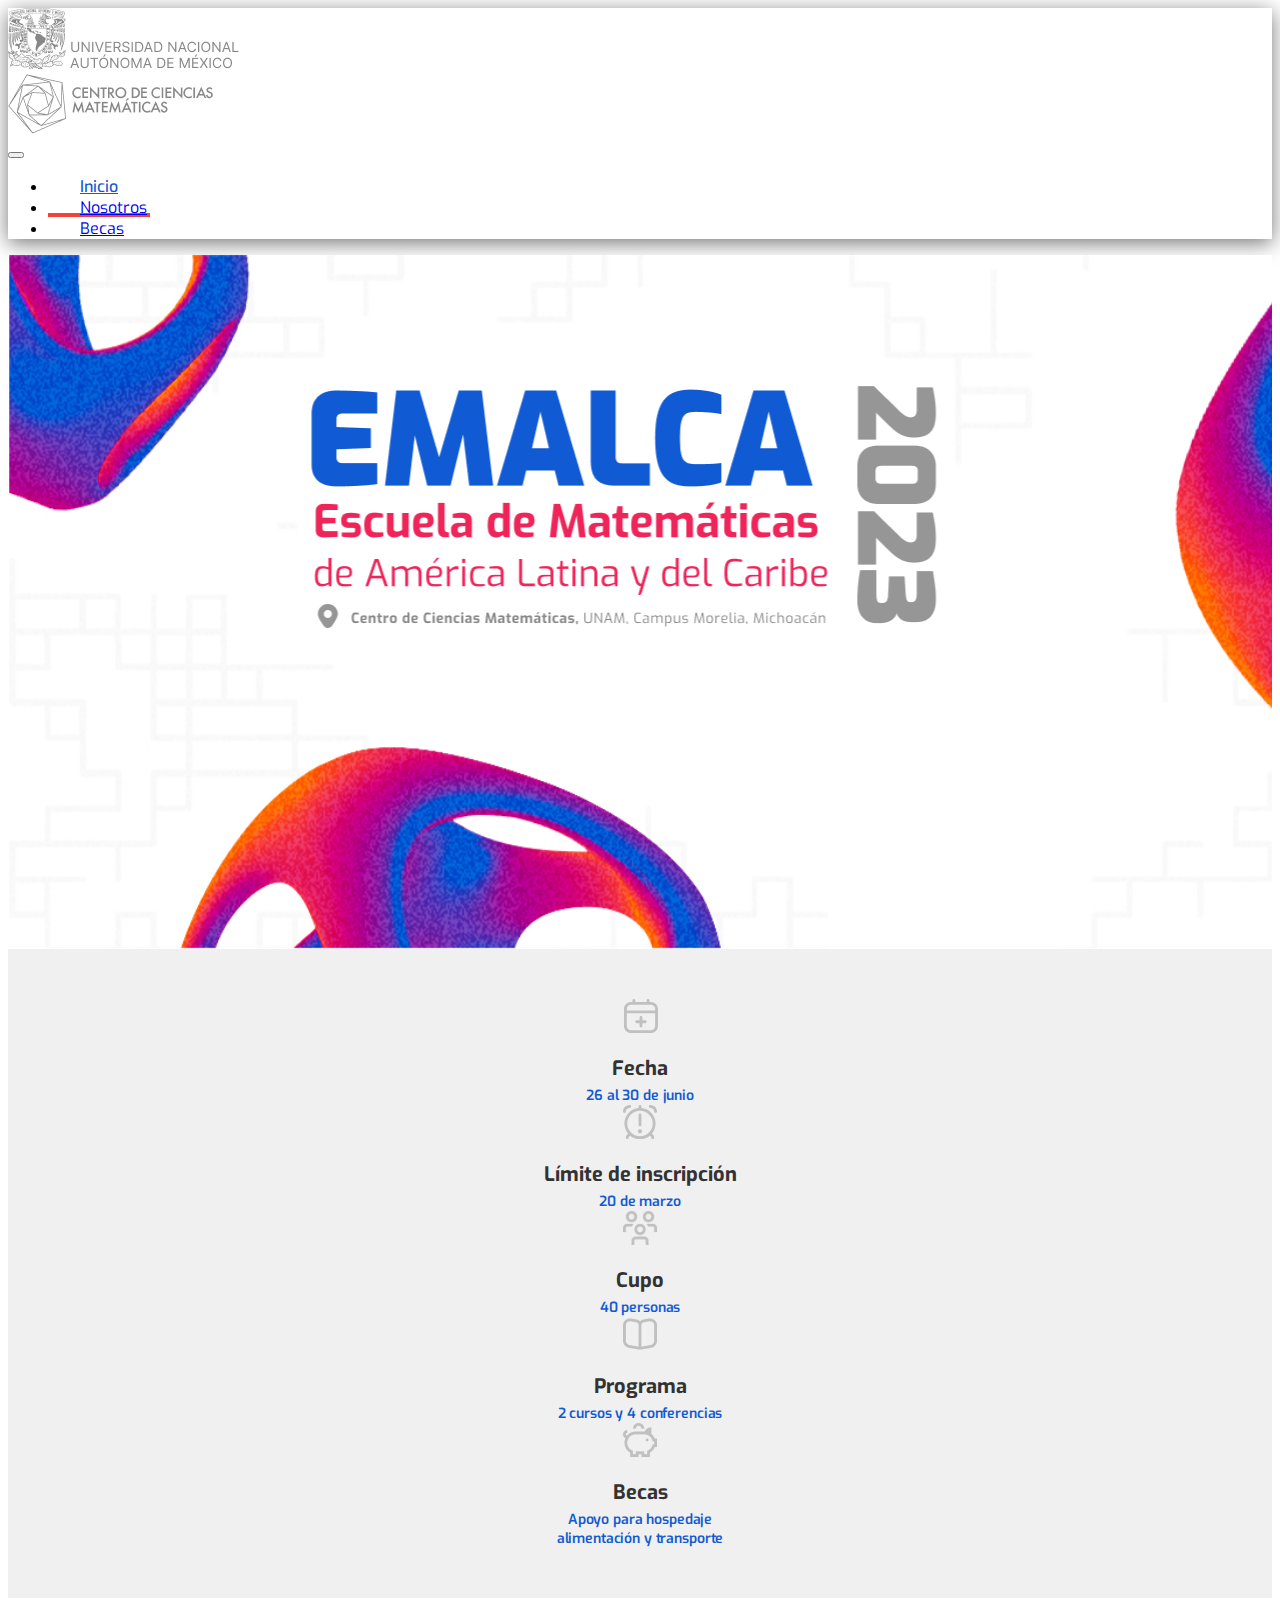
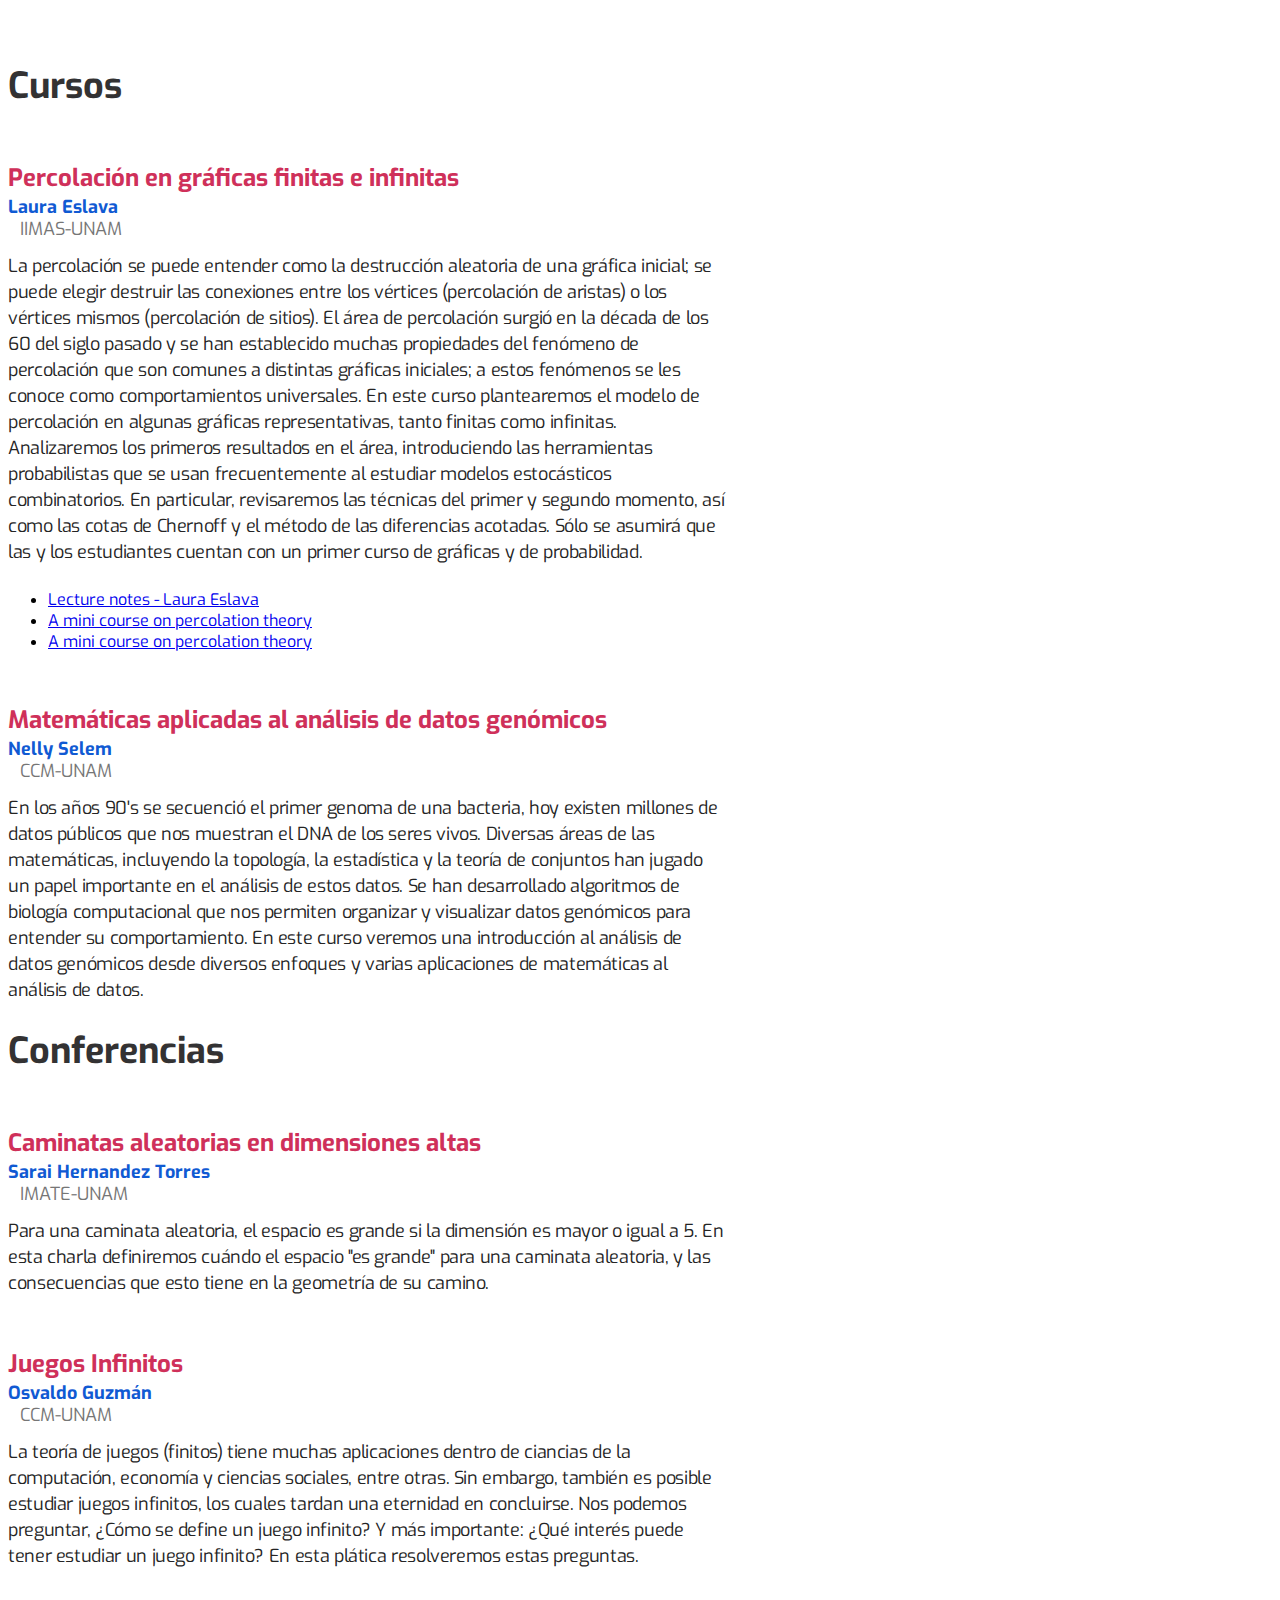
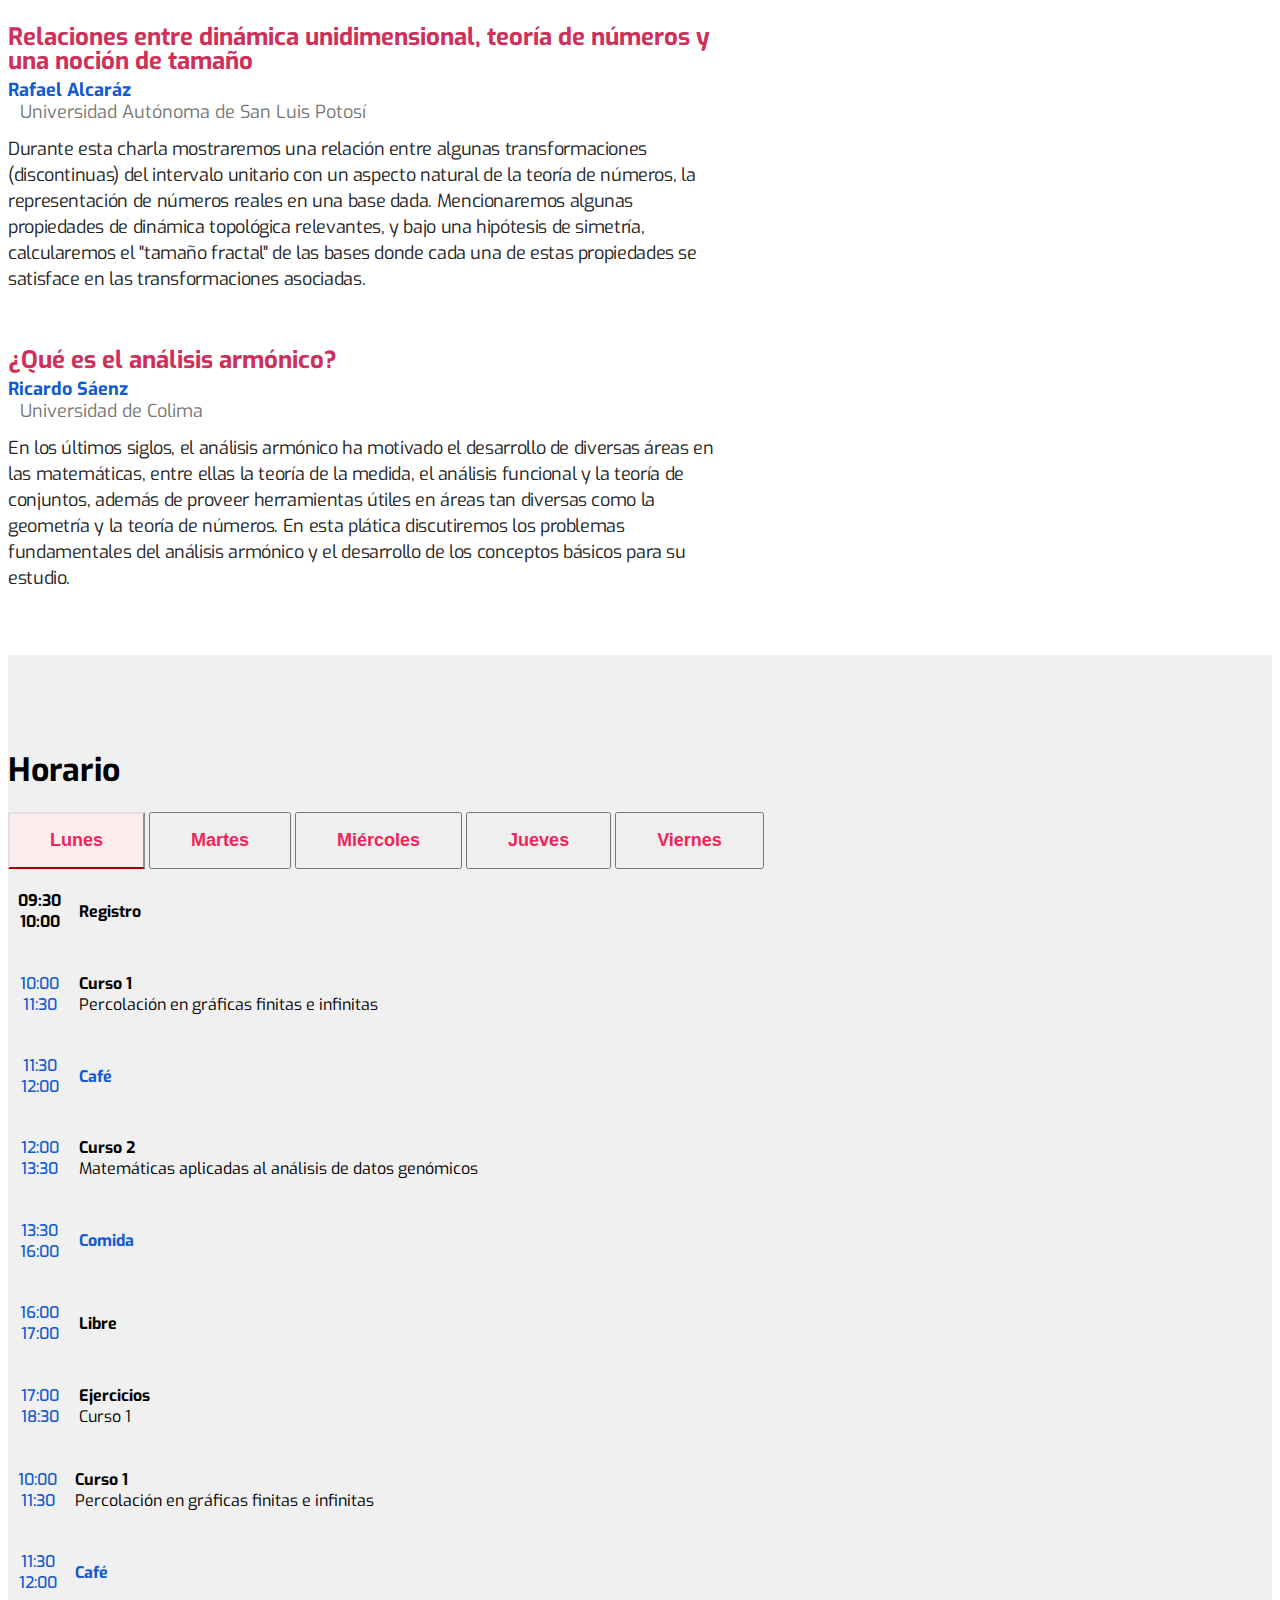
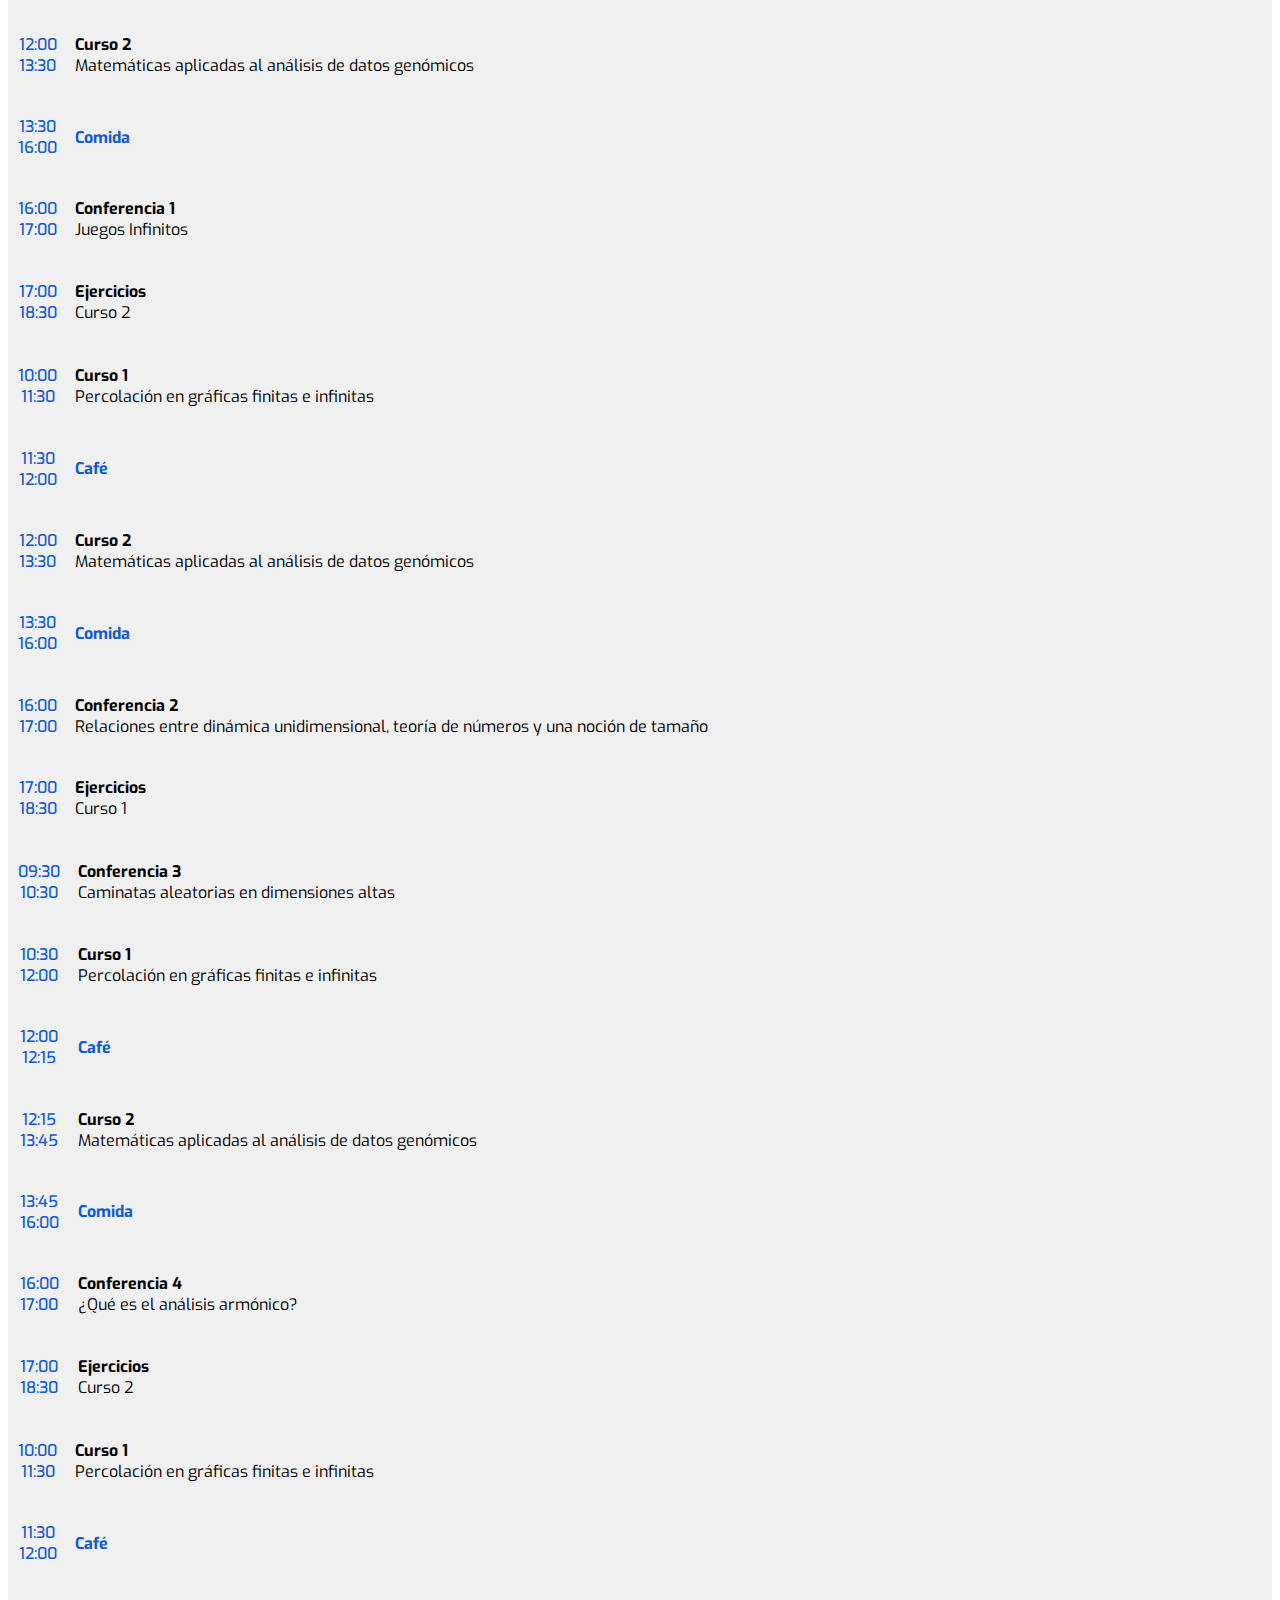
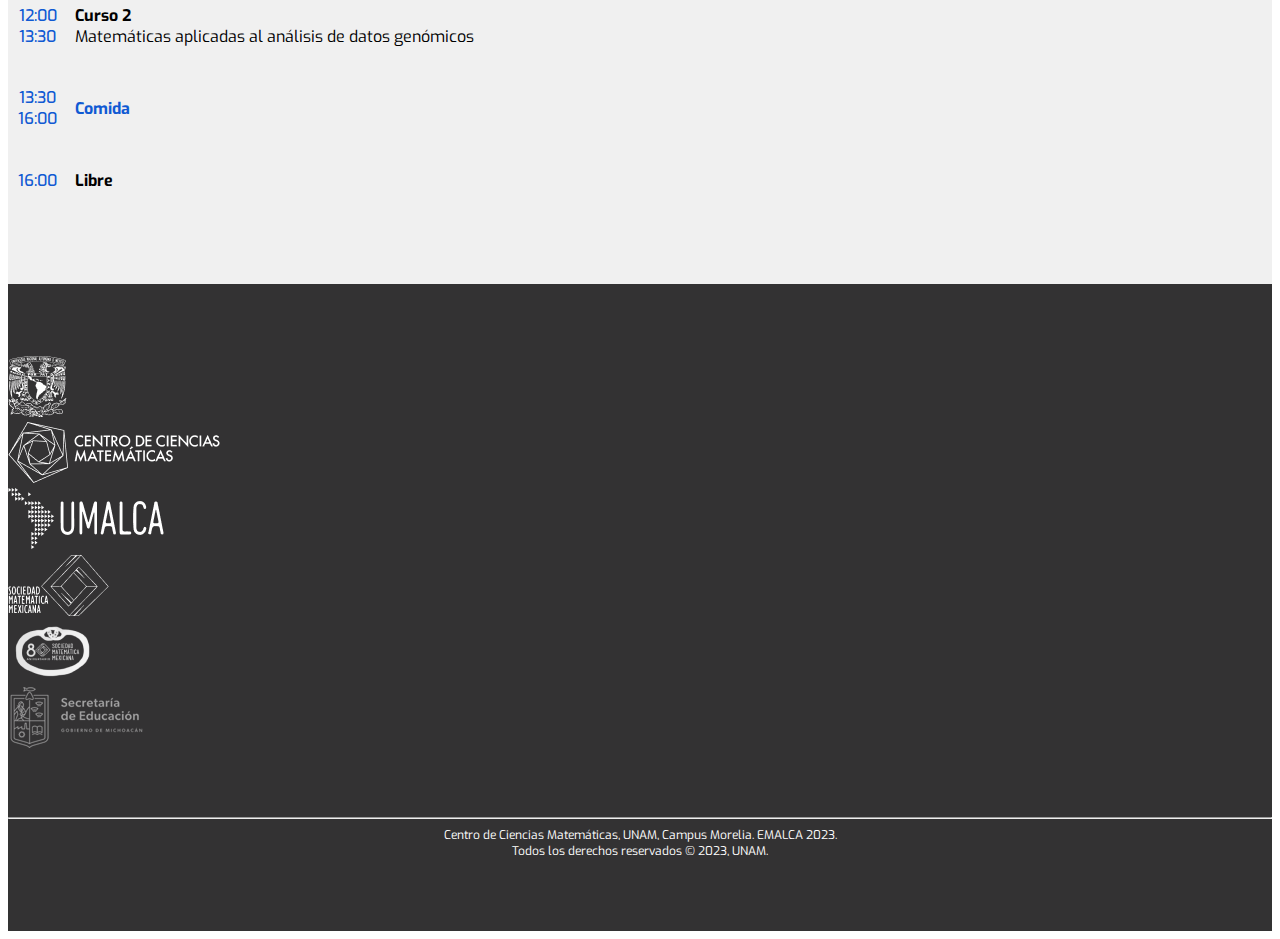
==== commit 77cf77a8: "index.html Laura's files" ====
--- a/index.html
+++ b/index.html
@@ -120,7 +120,15 @@
             <div class="professor d-inline">Laura Eslava</div><div class="university d-inline">IIMAS-UNAM</div>
             <div class="abstract">La percolación se puede entender como la destrucción aleatoria de una gráfica inicial; se puede elegir destruir las conexiones entre los vértices (percolación de aristas) o los vértices mismos (percolación de sitios). El área de percolación surgió en la década de los 60 del siglo pasado y se han establecido muchas propiedades del fenómeno de percolación que son comunes
                 a distintas gráficas iniciales; a estos fenómenos se les conoce como comportamientos universales. En este curso plantearemos el modelo de percolación en algunas gráficas representativas, tanto finitas como infinitas.
-                Analizaremos los primeros resultados en el área, introduciendo las herramientas probabilistas que se usan frecuentemente al estudiar modelos estocásticos combinatorios. En particular, revisaremos las técnicas del primer y segundo momento, así como las cotas de Chernoff y el método de las diferencias acotadas. Sólo se asumirá que las y los estudiantes cuentan con un primer curso de gráficas y de probabilidad. </div>
+                Analizaremos los primeros resultados en el área, introduciendo las herramientas probabilistas que se usan frecuentemente al estudiar modelos estocásticos combinatorios. En particular, revisaremos las técnicas del primer y segundo momento, así como las cotas de Chernoff y el método de las diferencias acotadas. Sólo se asumirá que las y los estudiantes cuentan con un primer curso de gráficas y de probabilidad. 
+            </div>
+            <div>
+                <ul class="list-group">
+                    <li class="list-group-item"><a href="img/Eslava-LectureNotes-XEPPE.pdf">Lecture notes - Laura Eslava</a></li>
+                    <li class="list-group-item"><a href="img/perc-Steif.pdf">A mini course on percolation theory</a></li>
+                    <li class="list-group-item"><a href="img/EmalcaLista.pdf">A mini course on percolation theory</a></li>
+                </ul>
+            </div>
         </div>
 
         <div class="course">
@@ -177,7 +185,7 @@
                 <table class="table">
                     <tbody>
                         <tr>
-                            <th scope="row"><div class="d-flex flex-column text-blue"><div>09:30</div><div></div>10:00</div></th>
+                            <th scope="row"><div class="d-flex flex-column text-secondary"><div>09:30</div><div></div>10:00</div></th>
                             <td><div class="d-flex flex-column justify-content-center"><div class="curso"><strong>Registro</strong></div></div></td>
                         </tr>
                         <tr>
@@ -186,7 +194,7 @@
                         </tr>
                         <tr>
                             <th scope="row"><div class="d-flex flex-column text-blue"><div>11:30</div><div></div>12:00</div></th>
-                            <td><div class="d-flex flex-column justify-content-center"><div class="curso"><strong>Café</strong></div></div></td>
+                            <td><div class="d-flex flex-column justify-content-center"><div class="curso text-blue"><strong>Café</strong></div></div></td>
                         </tr>
                         <tr>
                             <th scope="row"><div class="d-flex flex-column text-blue"><div>12:00</div><div></div>13:30</div></th>
@@ -194,7 +202,7 @@
                         </tr>
                         <tr>
                             <th scope="row"><div class="d-flex flex-column text-blue"><div>13:30</div><div></div>16:00</div></th>
-                            <td><div class="d-flex flex-column justify-content-center"><div class="curso"><strong>Comida</strong></div></div></td>
+                            <td><div class="d-flex flex-column justify-content-center"><div class="curso text-blue"><strong>Comida</strong></div></div></td>
                         </tr>
                         <tr>
                             <th scope="row"><div class="d-flex flex-column text-blue"><div>16:00</div><div></div>17:00</div></th>
@@ -216,7 +224,7 @@
                     </tr>
                     <tr>
                         <th scope="row"><div class="d-flex flex-column text-blue"><div>11:30</div><div></div>12:00</div></th>
-                        <td><div class="d-flex flex-column justify-content-center"><div class="curso"><strong>Café</strong></div></div></td>
+                        <td><div class="d-flex flex-column justify-content-center"><div class="curso text-blue"><strong>Café</strong></div></div></td>
                     </tr>
                     <tr>
                         <th scope="row"><div class="d-flex flex-column text-blue"><div>12:00</div><div></div>13:30</div></th>
@@ -224,7 +232,7 @@
                     </tr>
                     <tr>
                         <th scope="row"><div class="d-flex flex-column text-blue"><div>13:30</div><div></div>16:00</div></th>
-                        <td><div class="d-flex flex-column justify-content-center"><div class="curso"><strong>Comida</strong></div></div></td>
+                        <td><div class="d-flex flex-column justify-content-center"><div class="curso text-blue"><strong>Comida</strong></div></div></td>
                     </tr>
                     <tr>
                         <th scope="row"><div class="d-flex flex-column text-blue"><div>16:00</div><div></div>17:00</div></th>
@@ -246,7 +254,7 @@
                     </tr>
                     <tr>
                         <th scope="row"><div class="d-flex flex-column text-blue"><div>11:30</div><div></div>12:00</div></th>
-                        <td><div class="d-flex flex-column justify-content-center"><div class="curso"><strong>Café</strong></div></div></td>
+                        <td><div class="d-flex flex-column justify-content-center"><div class="curso text-blue"><strong>Café</strong></div></div></td>
                     </tr>
                     <tr>
                         <th scope="row"><div class="d-flex flex-column text-blue"><div>12:00</div><div></div>13:30</div></th>
@@ -254,7 +262,7 @@
                     </tr>
                     <tr>
                         <th scope="row"><div class="d-flex flex-column text-blue"><div>13:30</div><div></div>16:00</div></th>
-                        <td><div class="d-flex flex-column justify-content-center"><div class="curso"><strong>Comida</strong></div></div></td>
+                        <td><div class="d-flex flex-column justify-content-center"><div class="curso text-blue"><strong>Comida</strong></div></div></td>
                     </tr>
                     <tr>
                         <th scope="row"><div class="d-flex flex-column text-blue"><div>16:00</div><div></div>17:00</div></th>
@@ -280,7 +288,7 @@
                     </tr>
                     <tr>
                         <th scope="row"><div class="d-flex flex-column text-blue"><div>12:00</div><div></div>12:15</div></th>
-                        <td><div class="d-flex flex-column justify-content-center"><div class="curso"><strong>Café</strong></div></div></td>
+                        <td><div class="d-flex flex-column justify-content-center"><div class="curso text-blue"><strong>Café</strong></div></div></td>
                     </tr>
                     <tr>
                         <th scope="row"><div class="d-flex flex-column text-blue"><div>12:15</div><div></div>13:45</div></th>
@@ -288,7 +296,7 @@
                     </tr>
                     <tr>
                         <th scope="row"><div class="d-flex flex-column text-blue"><div>13:45</div><div></div>16:00</div></th>
-                        <td><div class="d-flex flex-column justify-content-center"><div class="curso"><strong>Comida</strong></div></div></td>
+                        <td><div class="d-flex flex-column justify-content-center"><div class="curso text-blue"><strong>Comida</strong></div></div></td>
                     </tr>
                     <tr>
                         <th scope="row"><div class="d-flex flex-column text-blue"><div>16:00</div><div></div>17:00</div></th>
@@ -310,7 +318,7 @@
                         </tr>
                         <tr>
                             <th scope="row"><div class="d-flex flex-column text-blue"><div>11:30</div><div></div>12:00</div></th>
-                            <td><div class="d-flex flex-column justify-content-center"><div class="curso"><strong>Café</strong></div></div></td>
+                            <td><div class="d-flex flex-column justify-content-center"><div class="curso text-blue"><strong>Café</strong></div></div></td>
                         </tr>
                         <tr>
                             <th scope="row"><div class="d-flex flex-column text-blue"><div>12:00</div><div></div>13:30</div></th>
@@ -318,7 +326,7 @@
                         </tr>
                         <tr>
                             <th scope="row"><div class="d-flex flex-column text-blue"><div>13:30</div><div></div>16:00</div></th>
-                            <td><div class="d-flex flex-column justify-content-center"><div class="curso"><strong>Comida</strong></div></div></td>
+                            <td><div class="d-flex flex-column justify-content-center"><div class="curso text-blue"><strong>Comida</strong></div></div></td>
                         </tr>
                         <tr>
                             <th scope="row"><div class="d-flex flex-column text-blue"><div>16:00</div><div></div></div></th>
--- a/css/ccm.css
+++ b/css/ccm.css
@@ -365,6 +365,9 @@
 
 }
 
+.list-group {
+    max-width: 400px;
+}
 
 
 @media (min-width: 992px) {
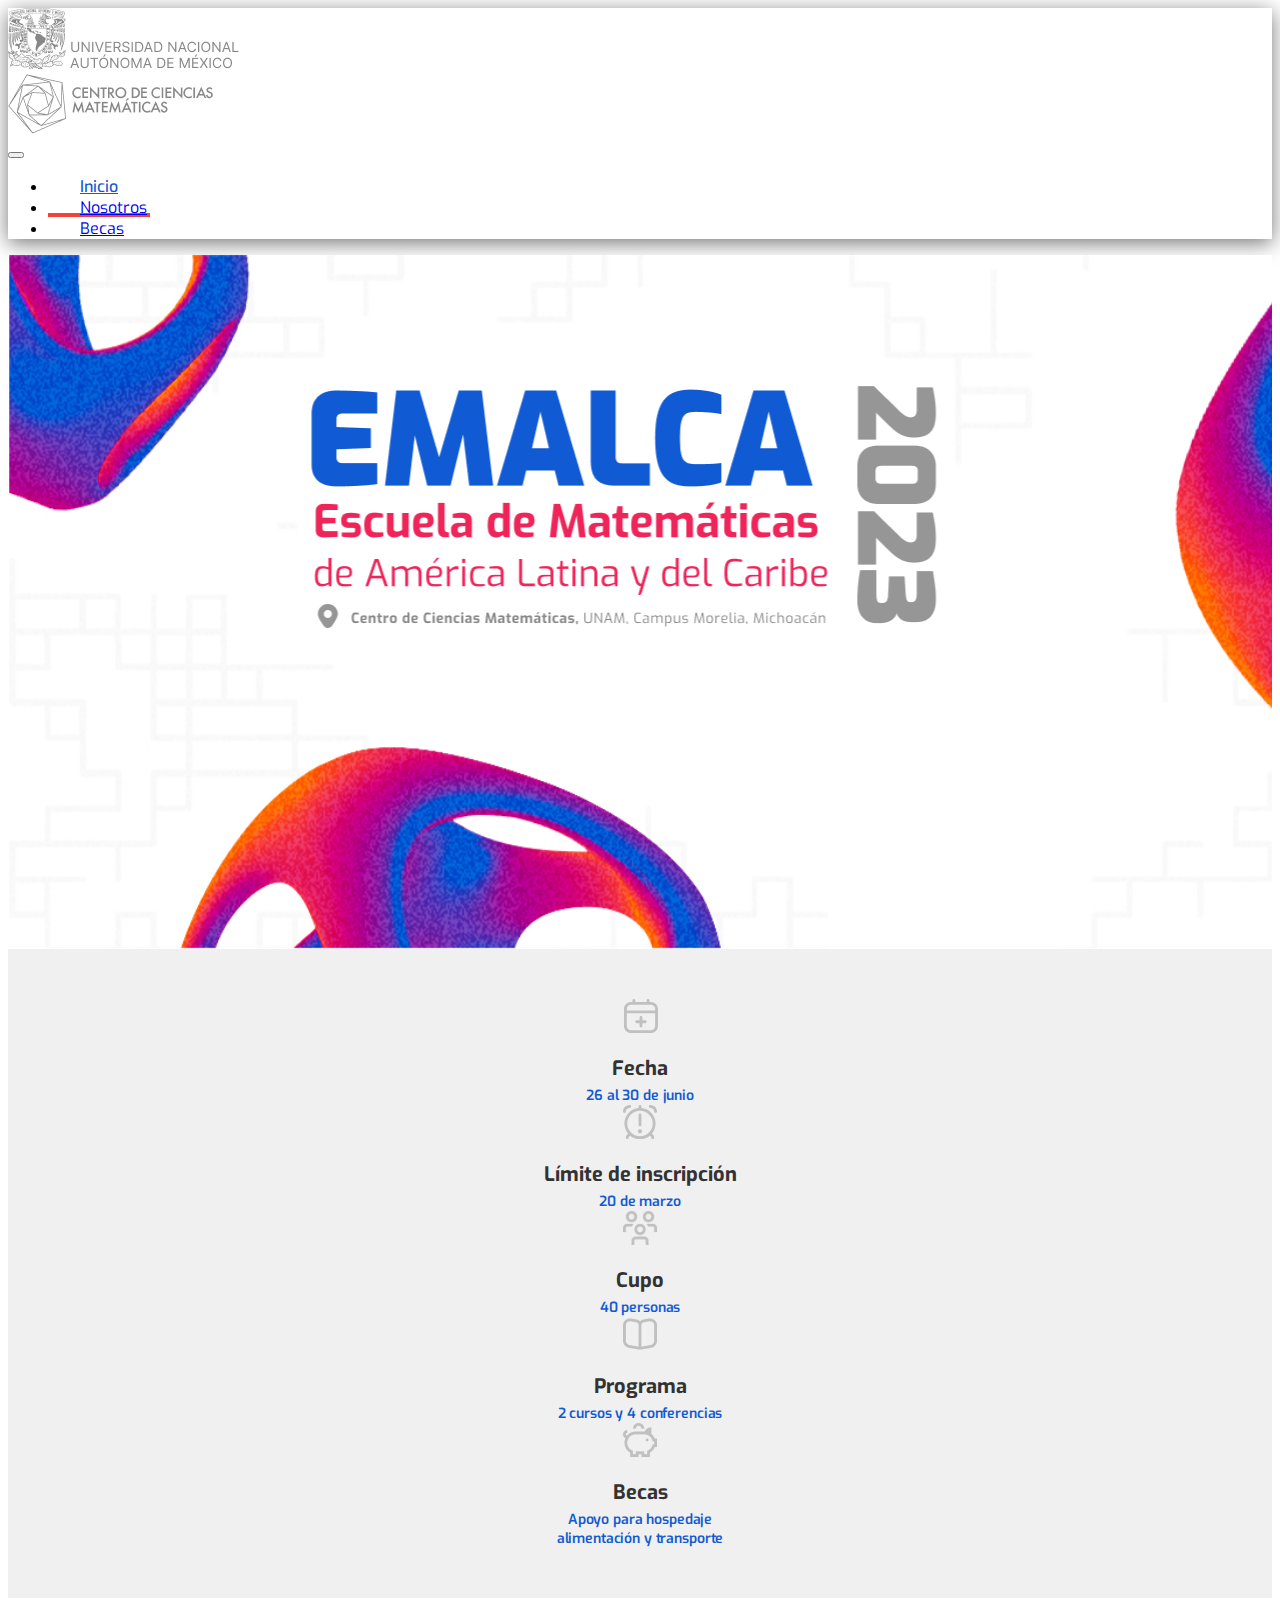
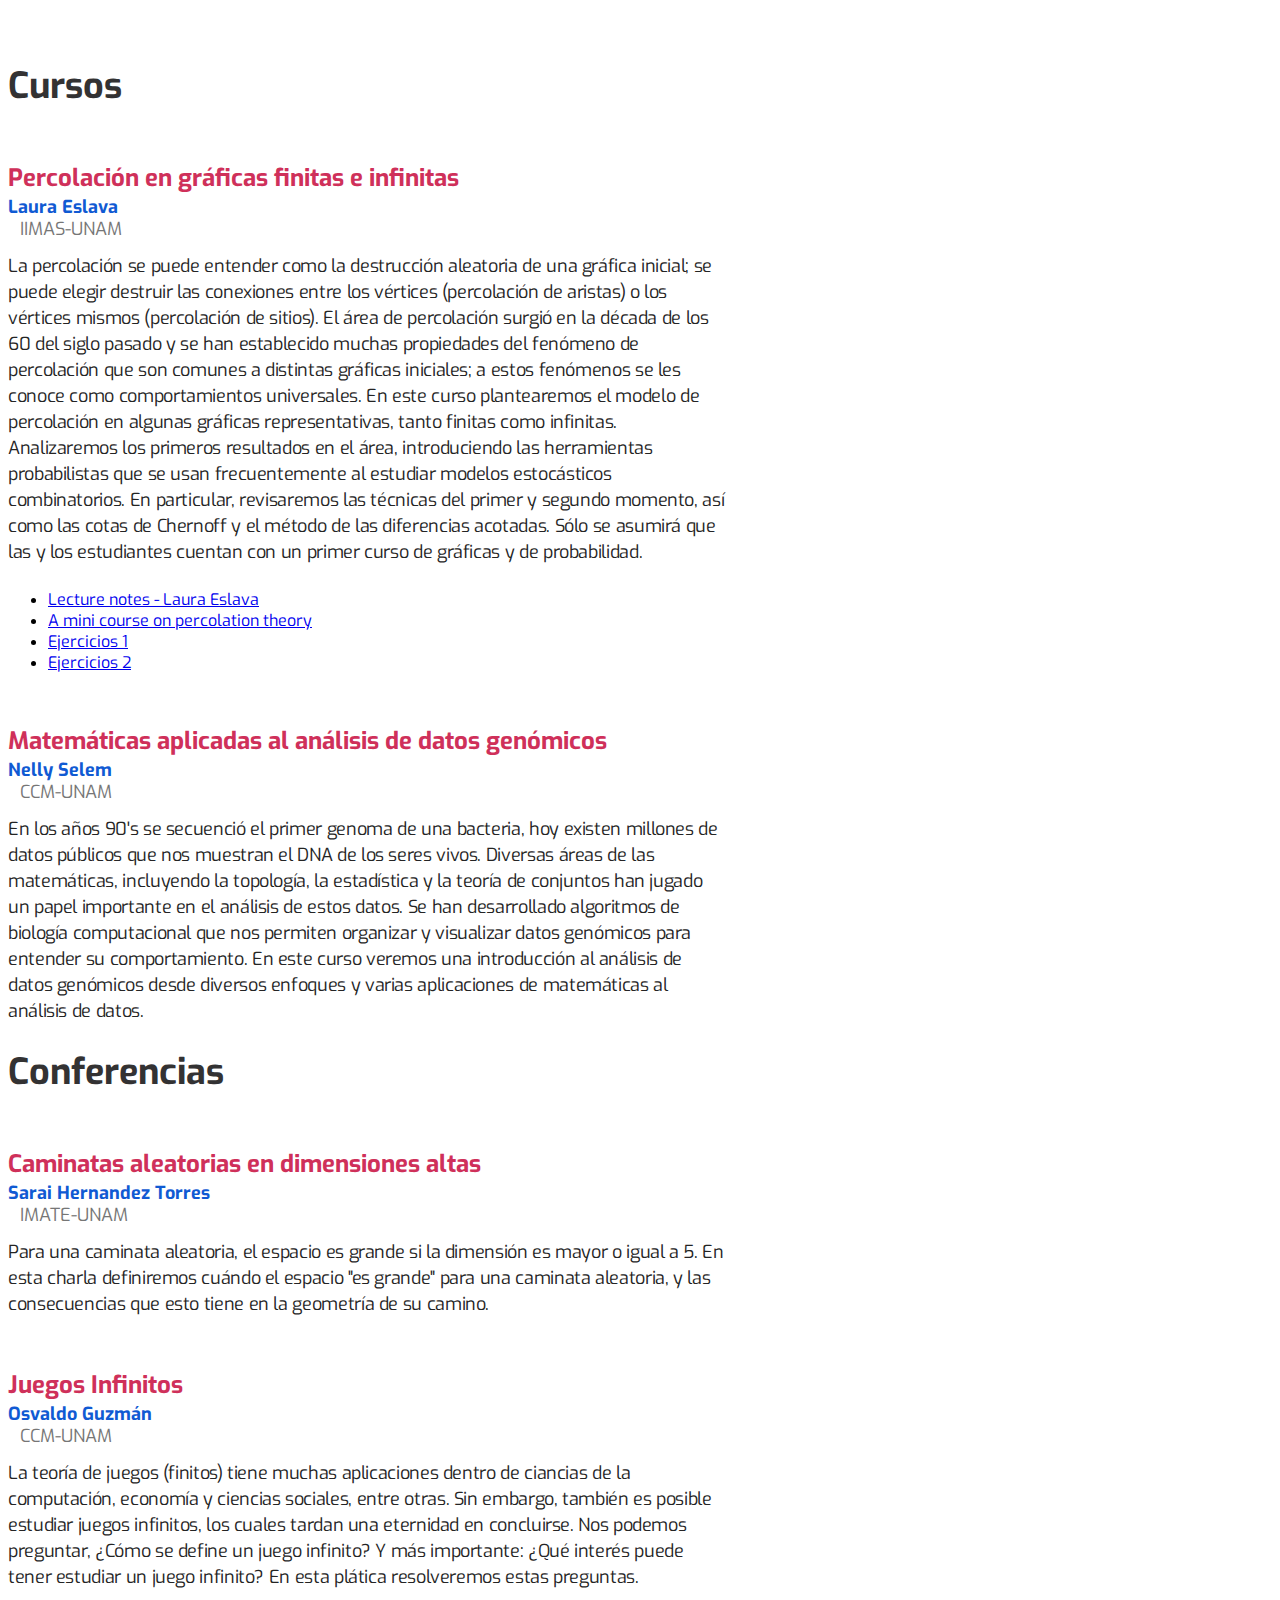
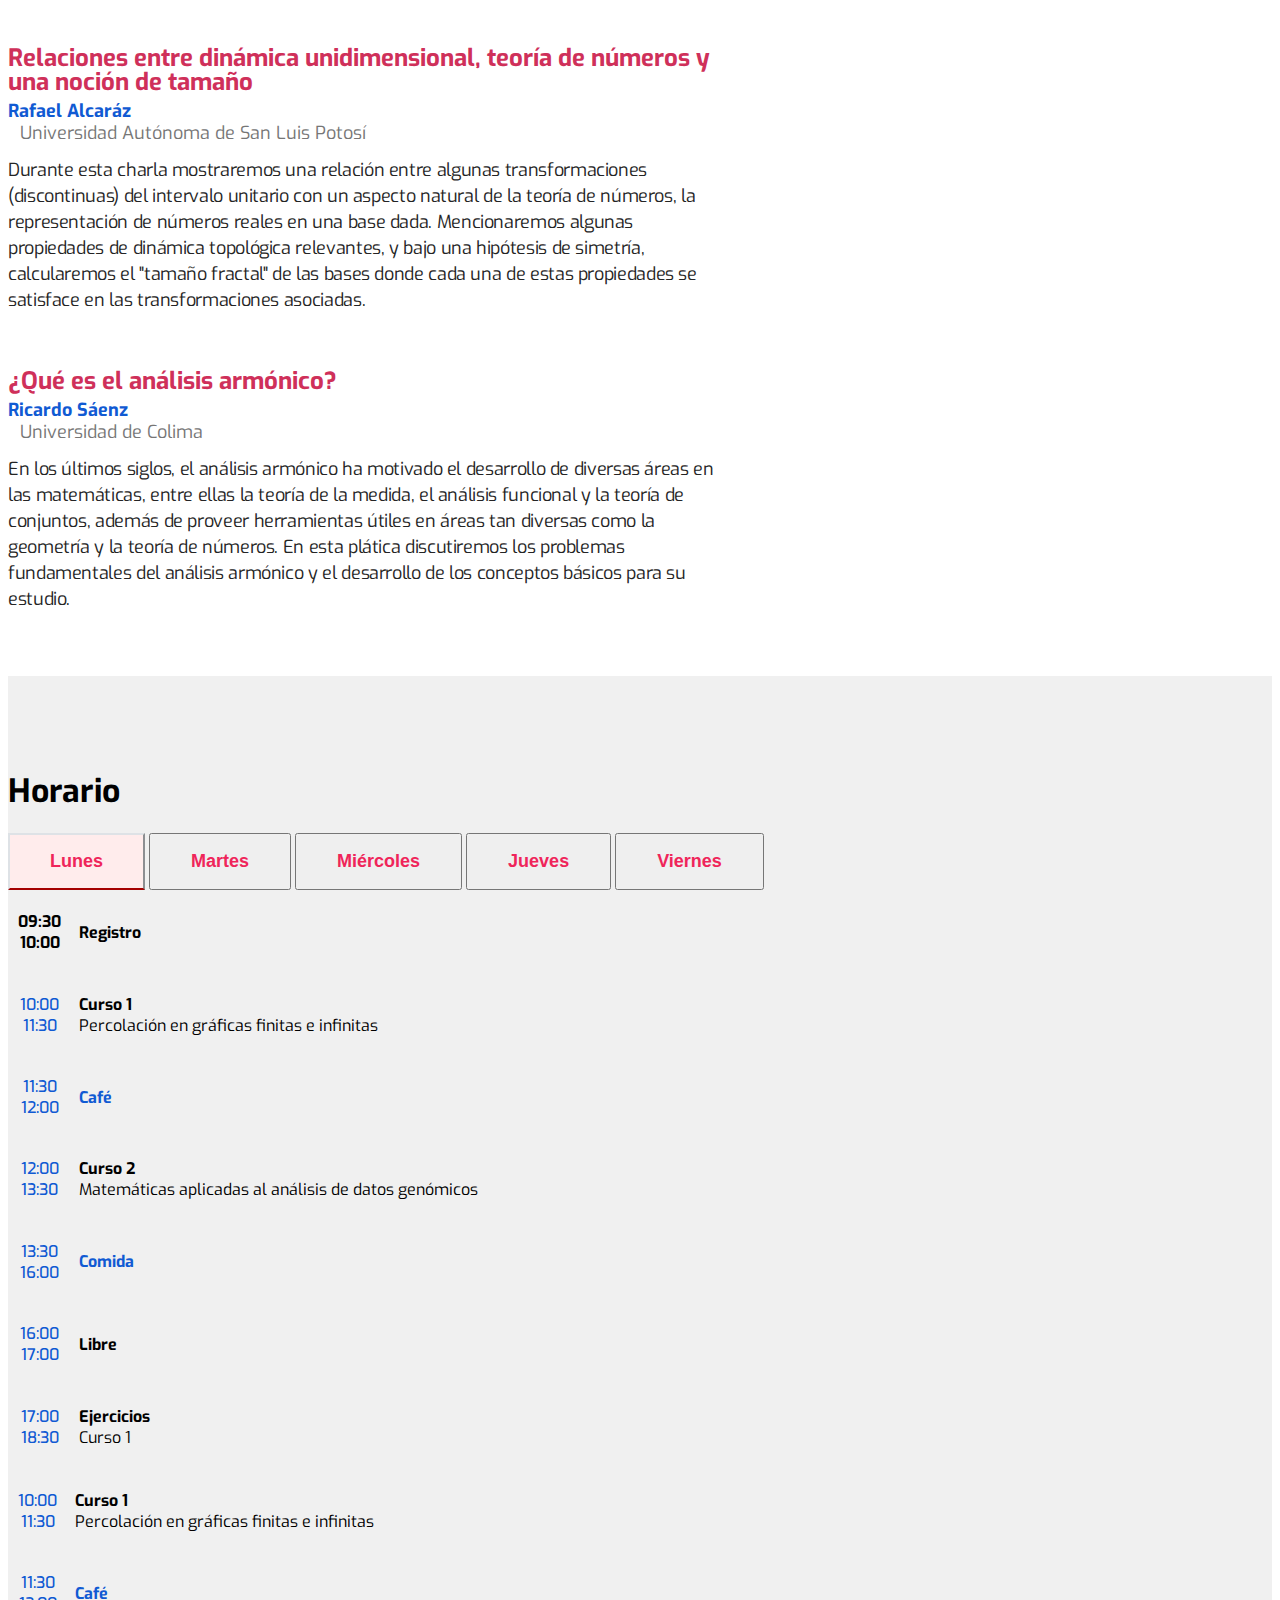
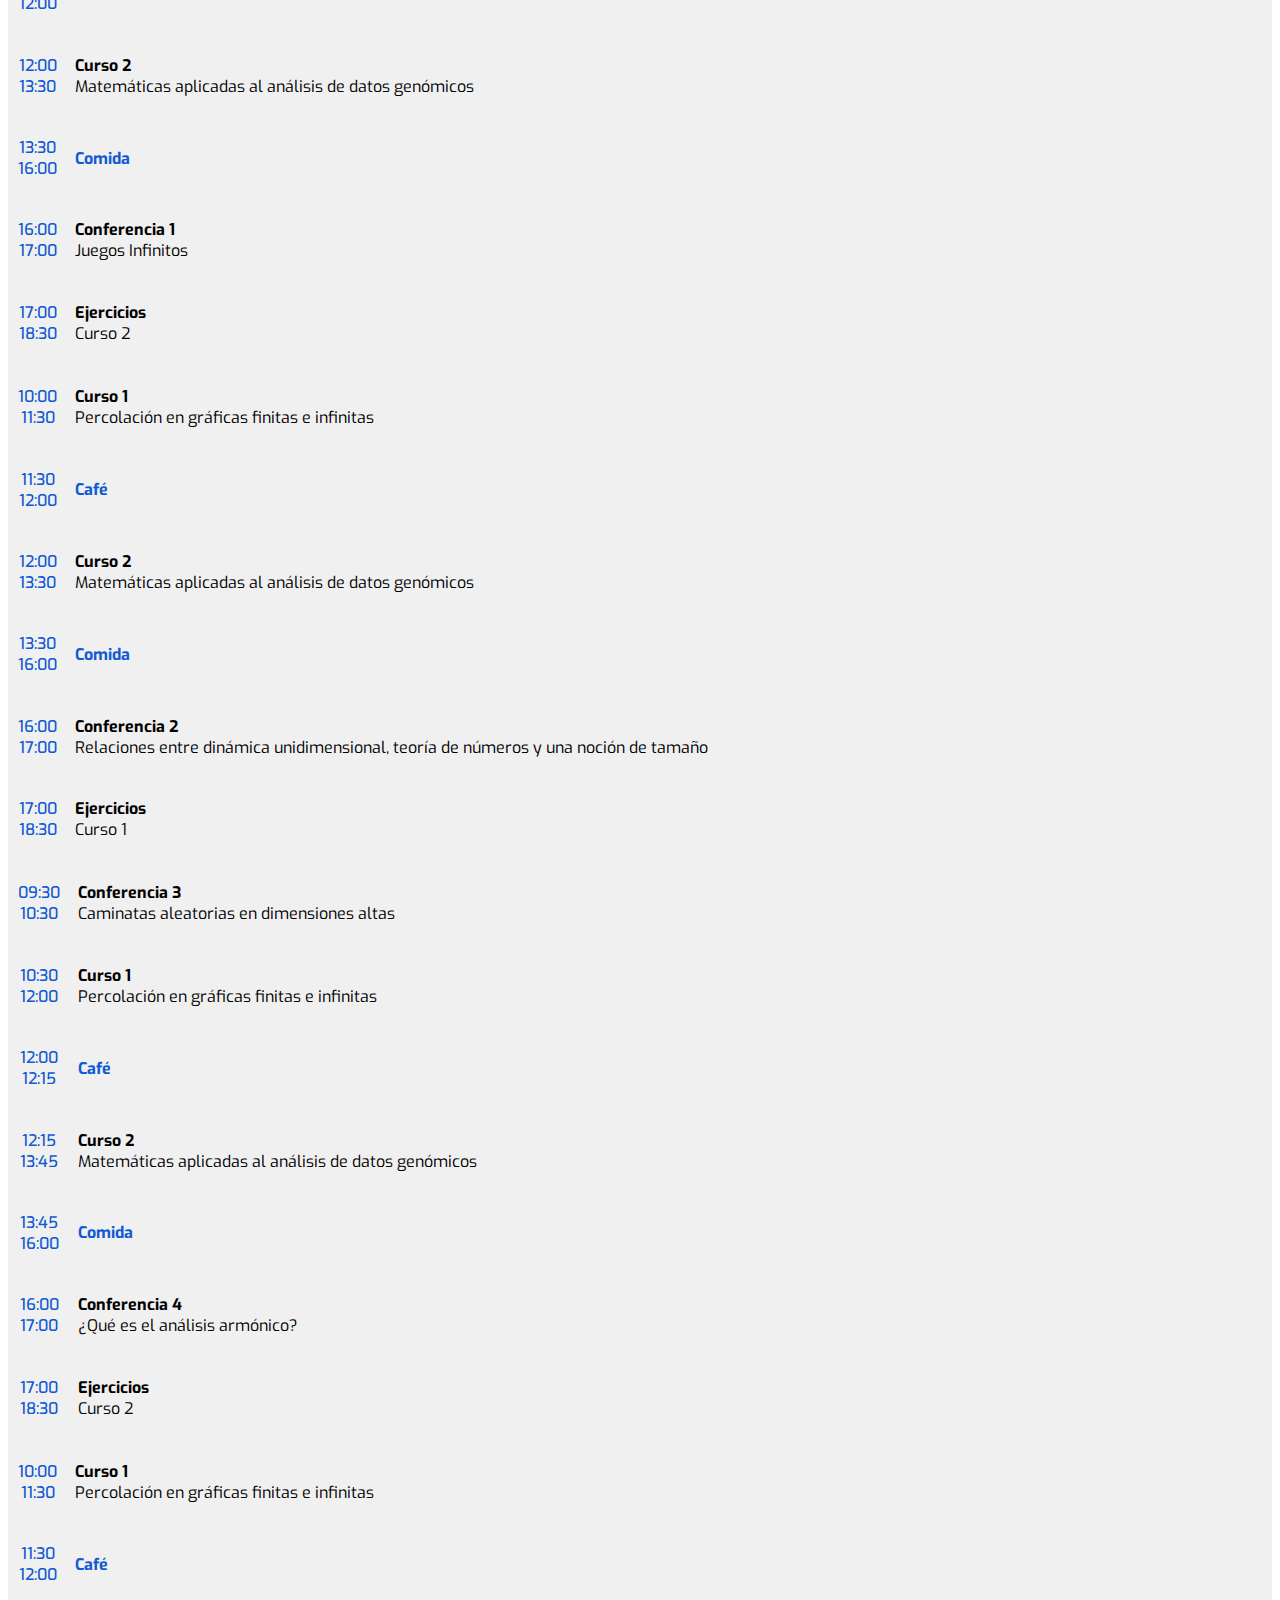
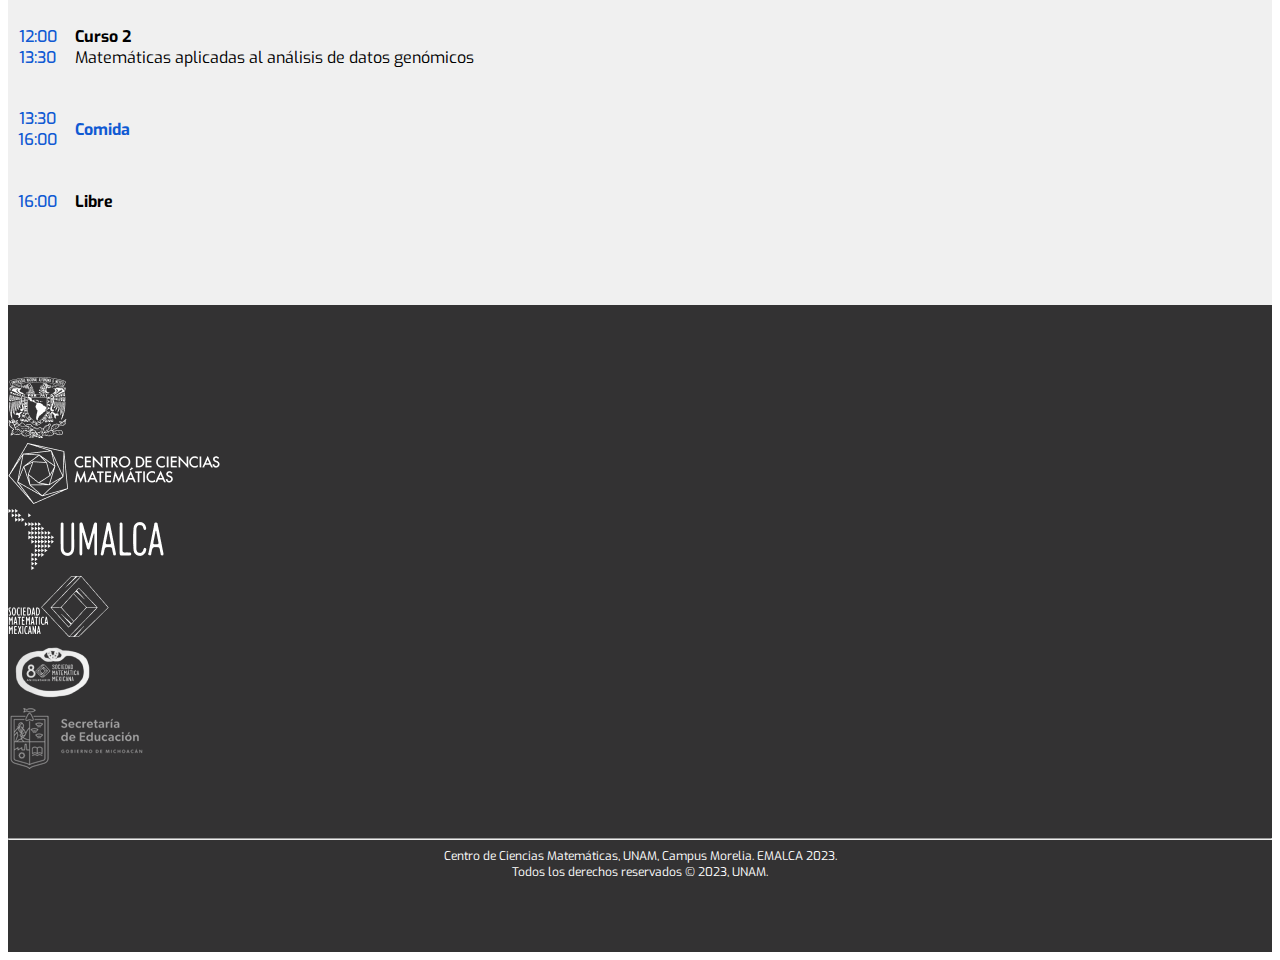
==== commit edc7ab94: "Nosotros" ====
--- a/index.html
+++ b/index.html
@@ -126,7 +126,8 @@
                 <ul class="list-group">
                     <li class="list-group-item"><a href="img/Eslava-LectureNotes-XEPPE.pdf">Lecture notes - Laura Eslava</a></li>
                     <li class="list-group-item"><a href="img/perc-Steif.pdf">A mini course on percolation theory</a></li>
-                    <li class="list-group-item"><a href="img/EmalcaLista.pdf">A mini course on percolation theory</a></li>
+                    <li class="list-group-item"><a href="img/EmalcaLista1-2.pdf">Ejercicios 1</a></li>
+                    <li class="list-group-item"><a href="img/EmalcaLista3-4.pdf">Ejercicios 2</a></li>
                 </ul>
             </div>
         </div>
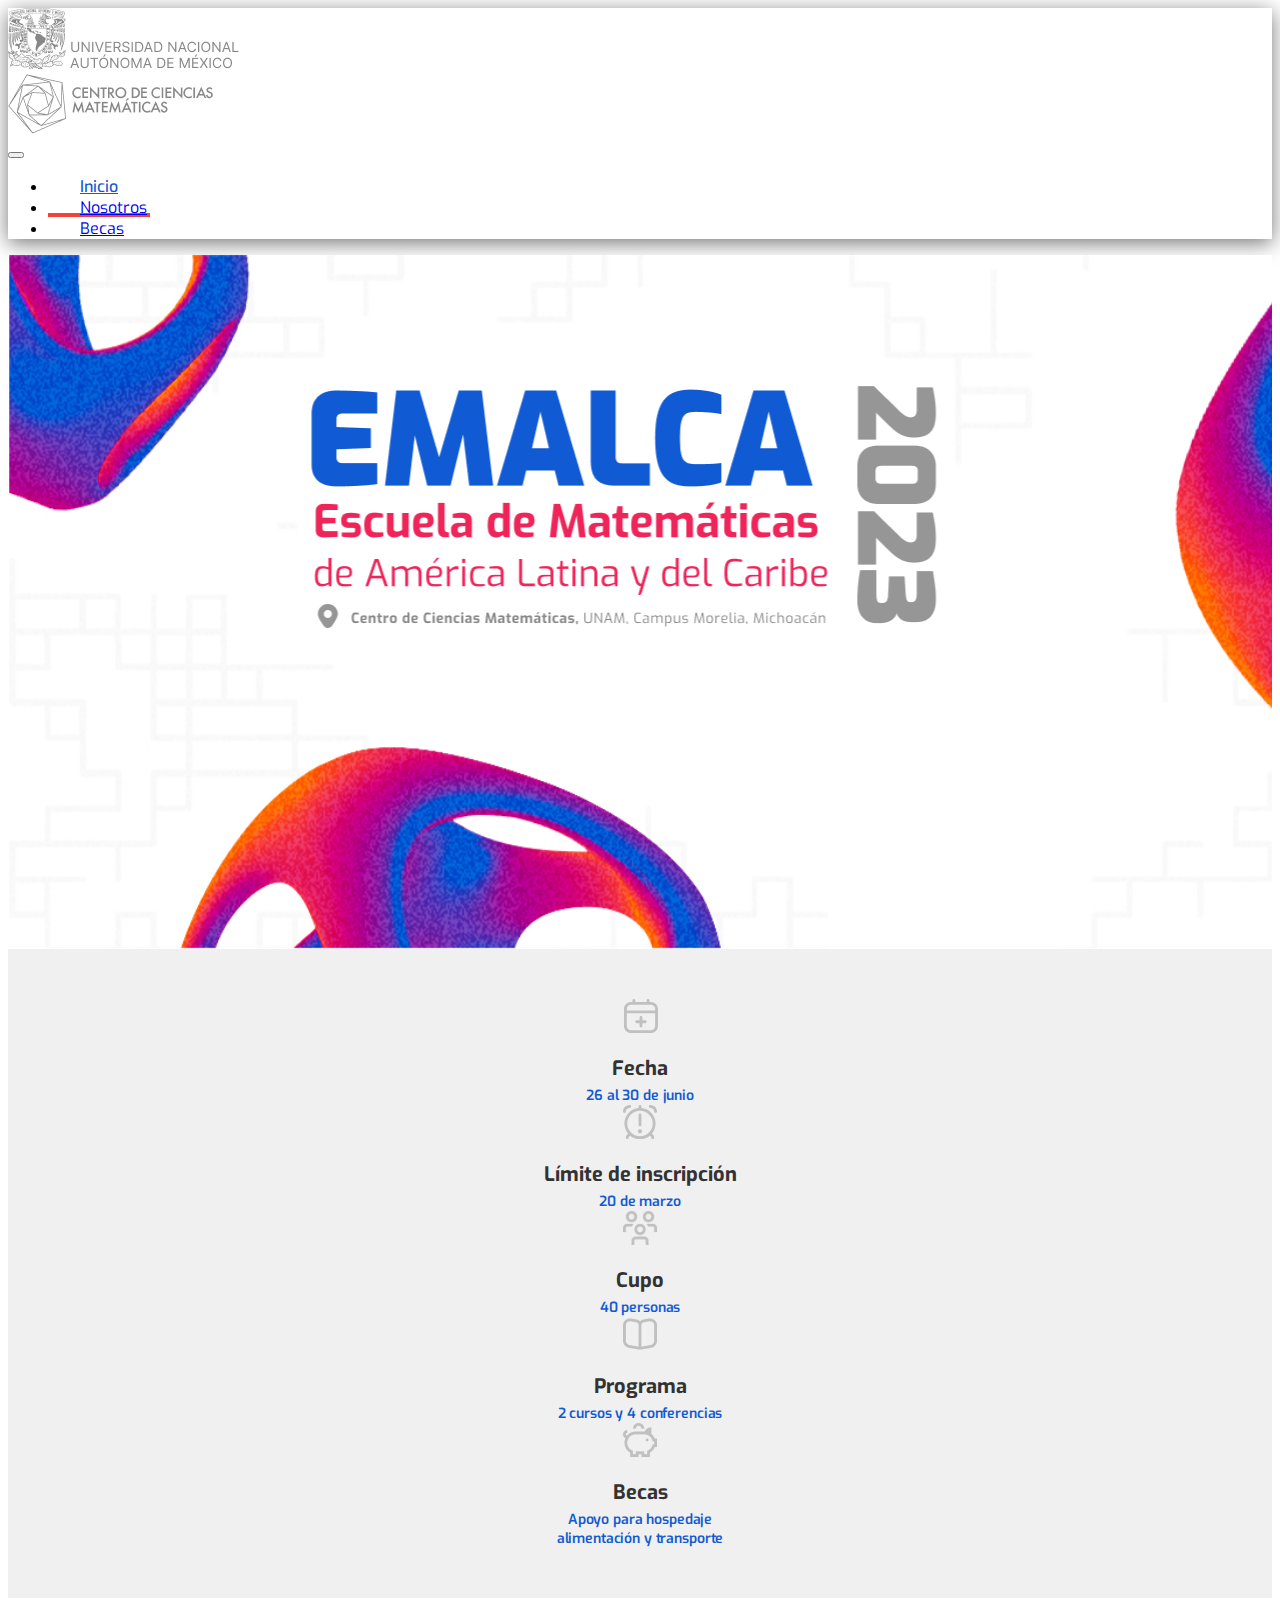
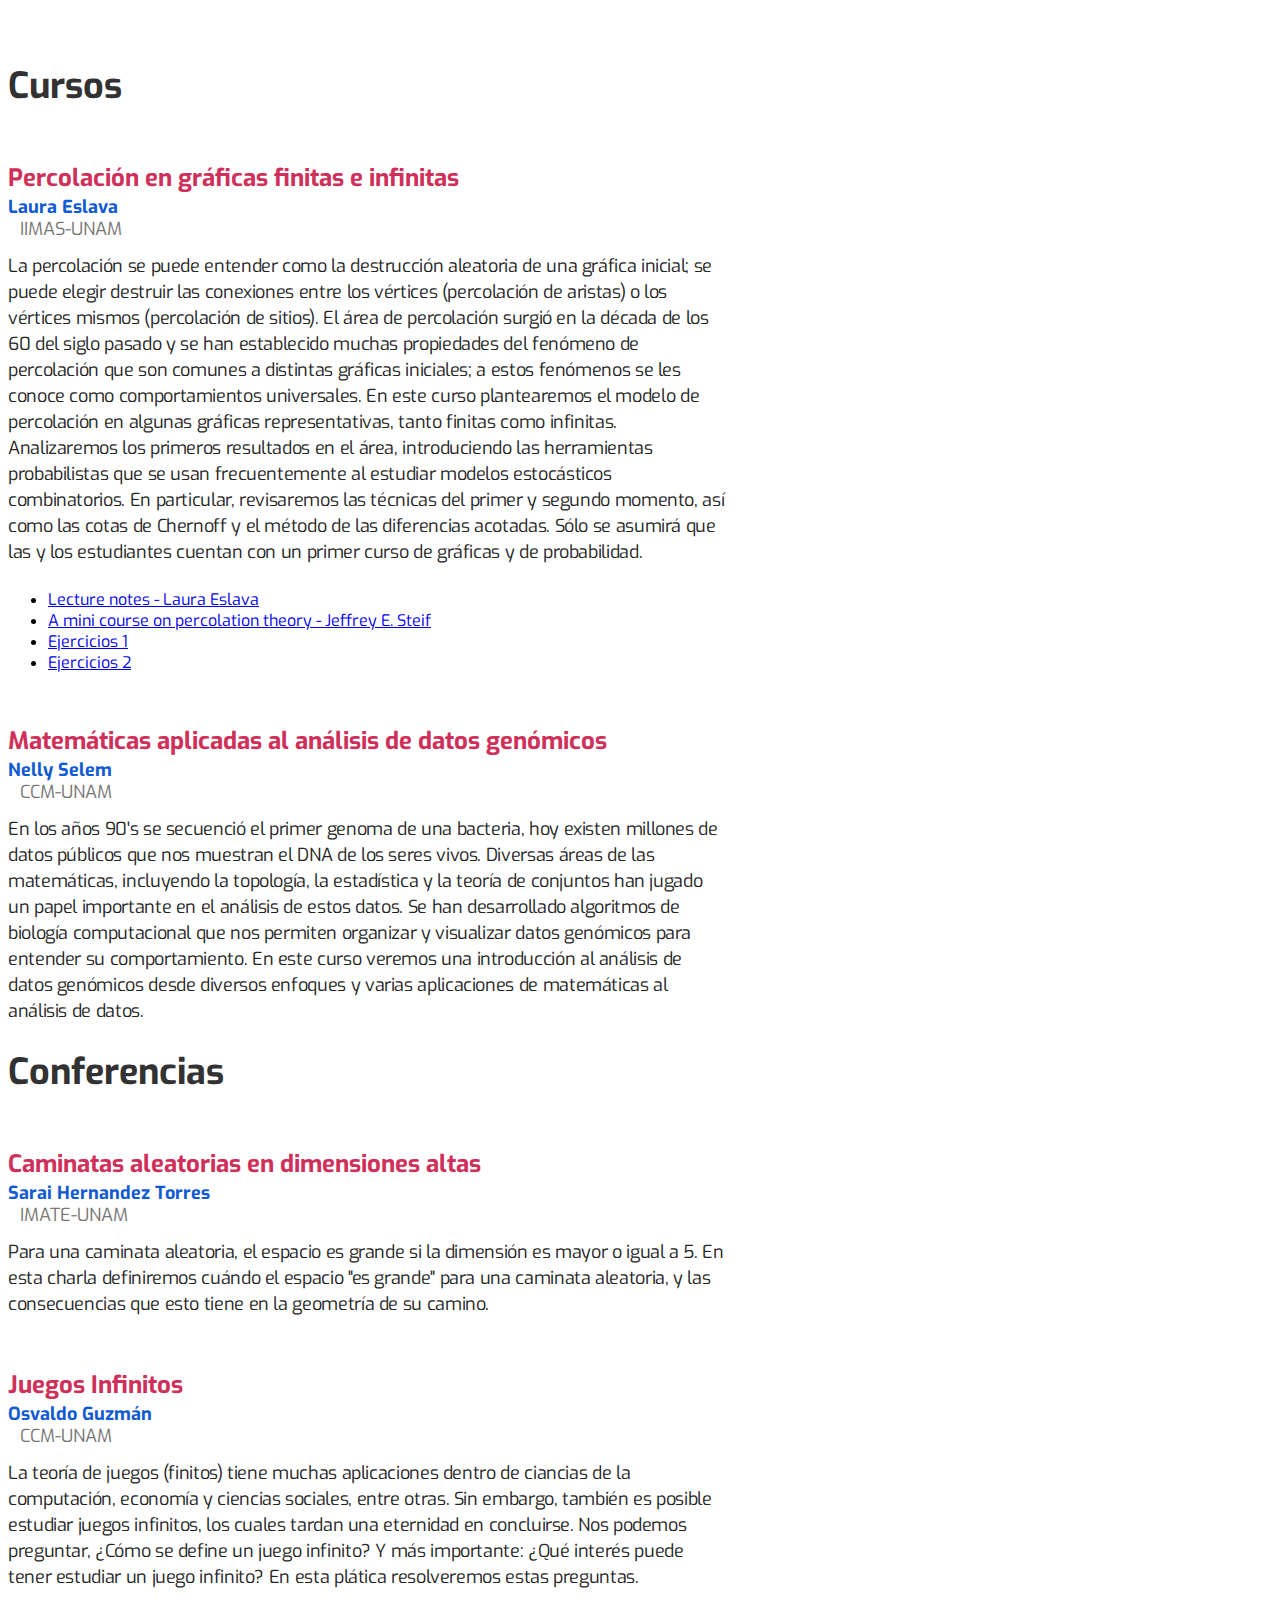
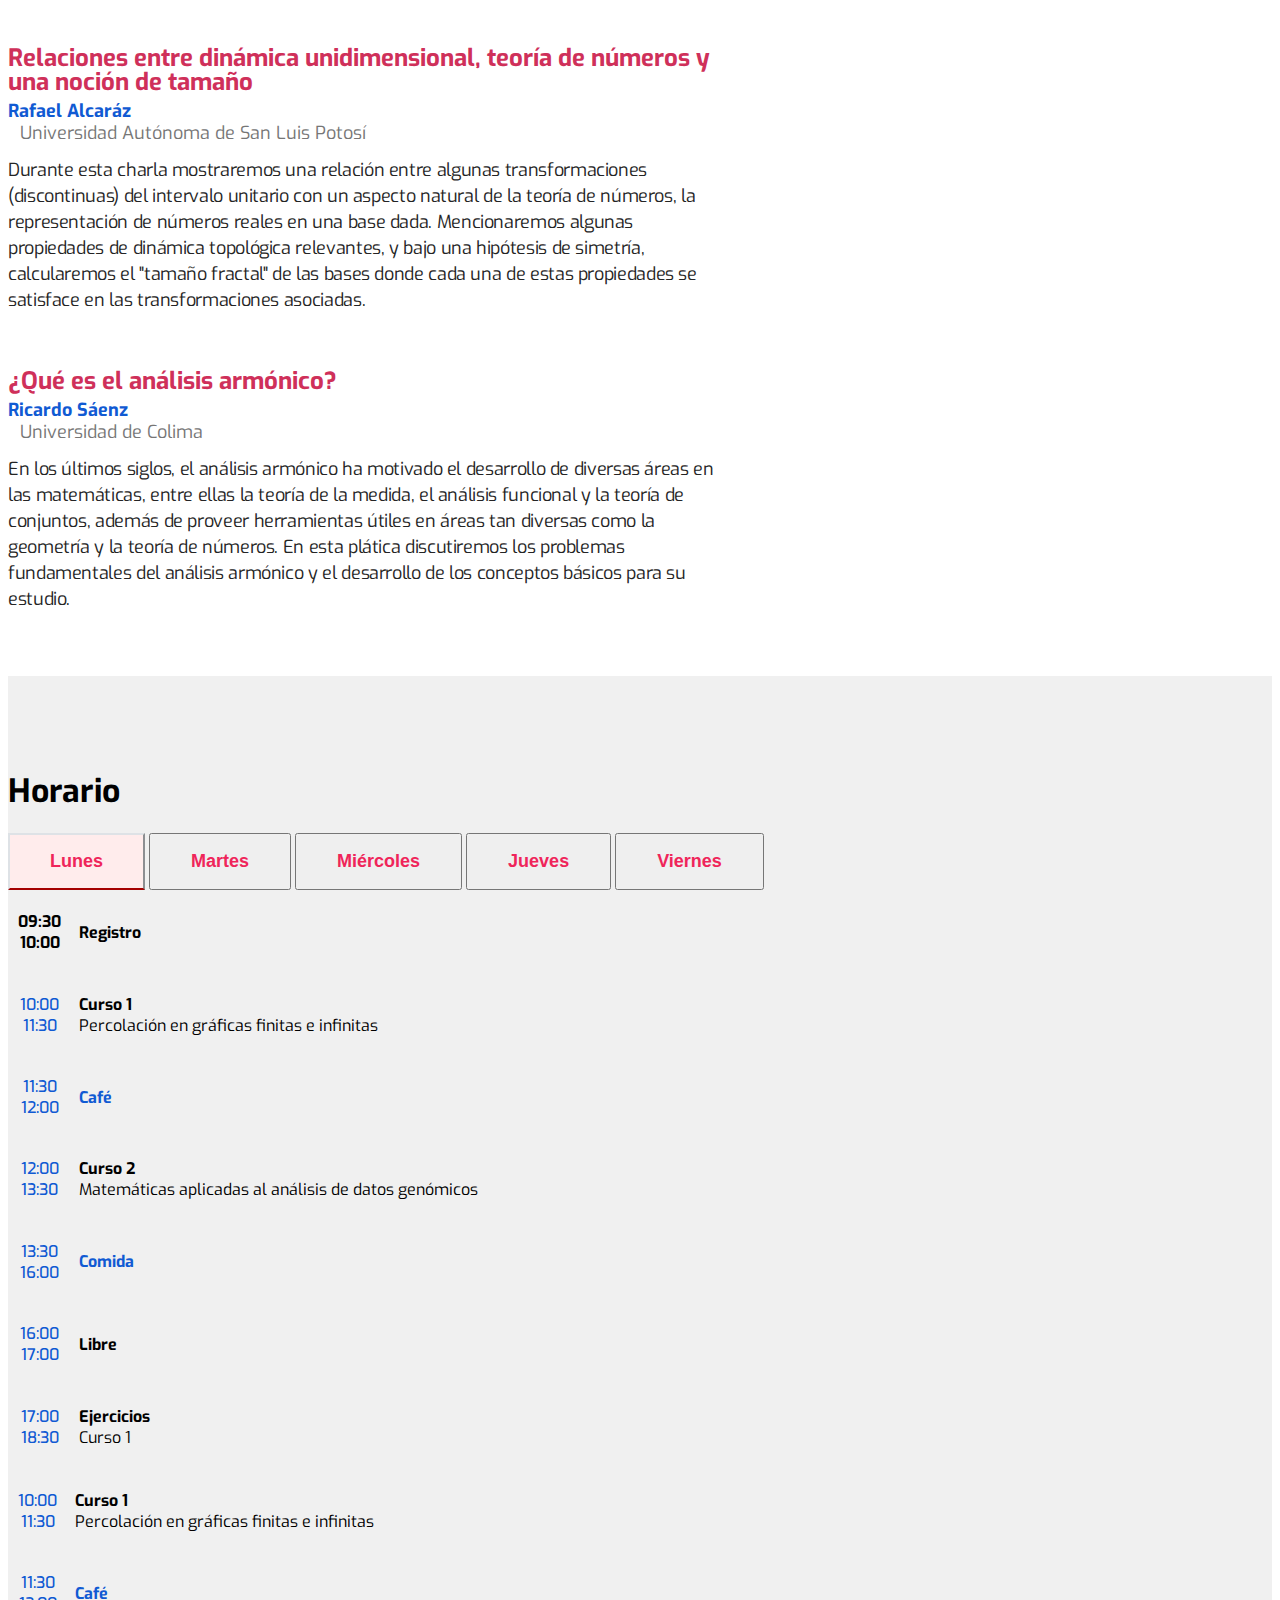
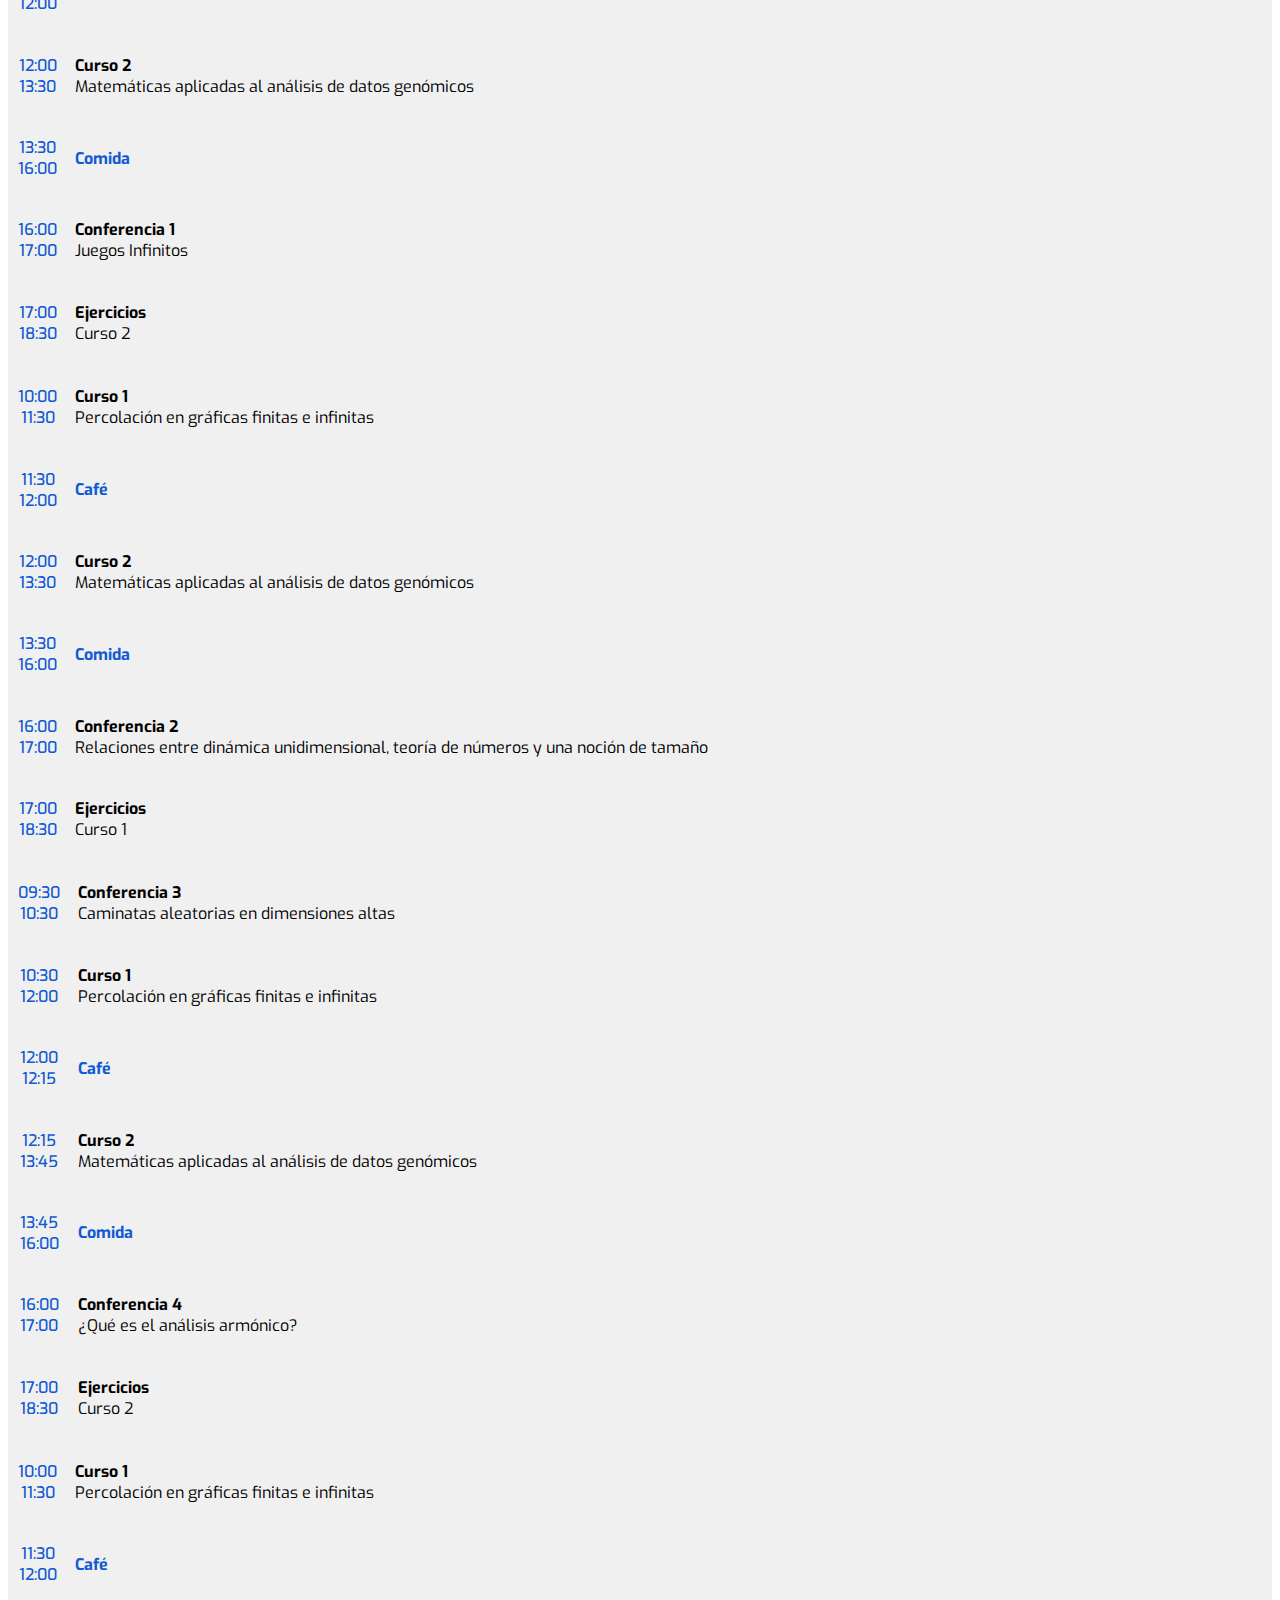
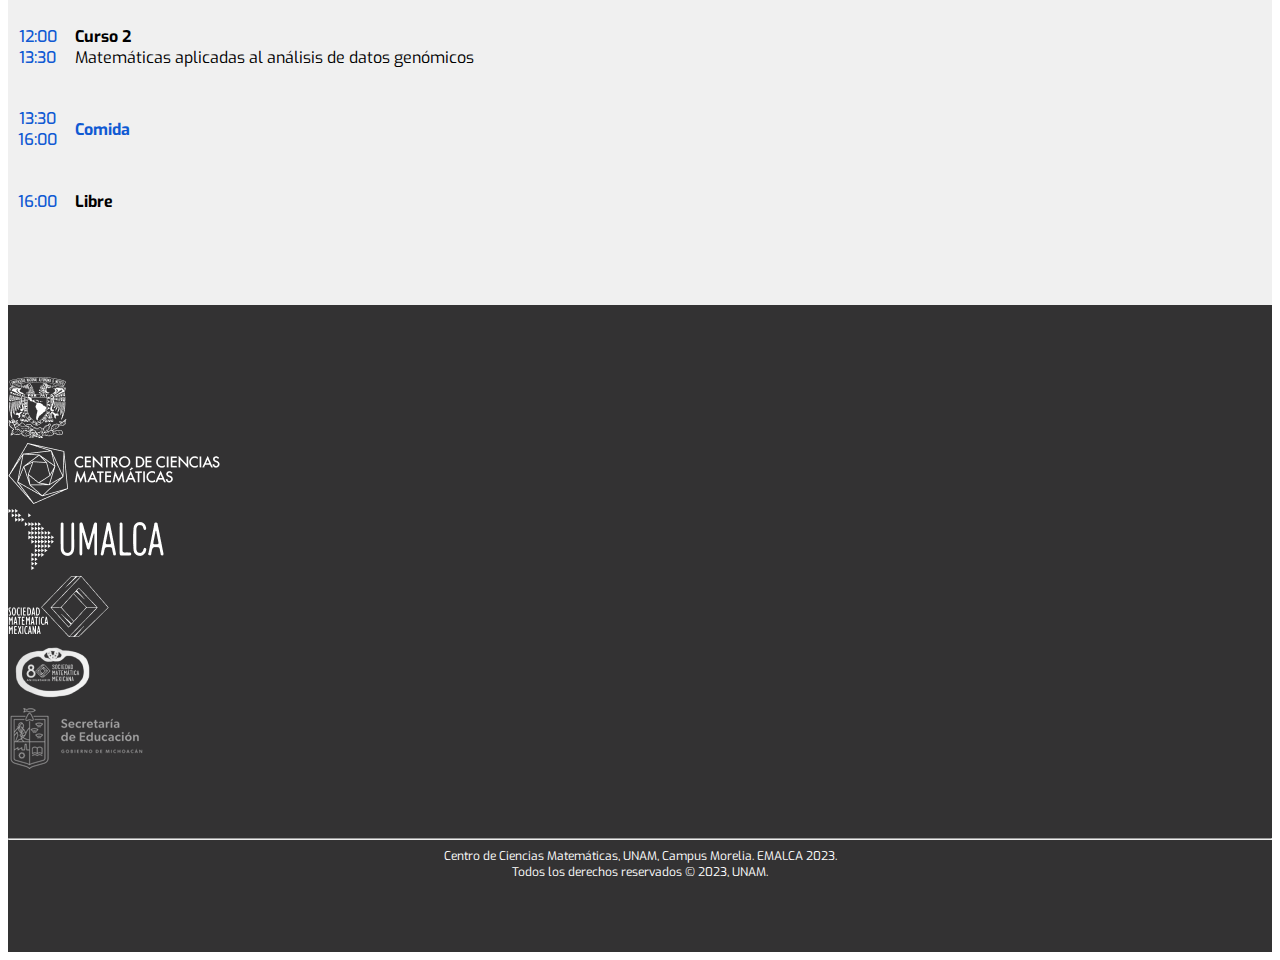
==== commit 1b3fbdf3: "Jeffrey Steif" ====
--- a/index.html
+++ b/index.html
@@ -125,7 +125,7 @@
             <div>
                 <ul class="list-group">
                     <li class="list-group-item"><a href="img/Eslava-LectureNotes-XEPPE.pdf">Lecture notes - Laura Eslava</a></li>
-                    <li class="list-group-item"><a href="img/perc-Steif.pdf">A mini course on percolation theory</a></li>
+                    <li class="list-group-item"><a href="img/perc-Steif.pdf">A mini course on percolation theory - Jeffrey E. Steif</a></li>
                     <li class="list-group-item"><a href="img/EmalcaLista1-2.pdf">Ejercicios 1</a></li>
                     <li class="list-group-item"><a href="img/EmalcaLista3-4.pdf">Ejercicios 2</a></li>
                 </ul>
